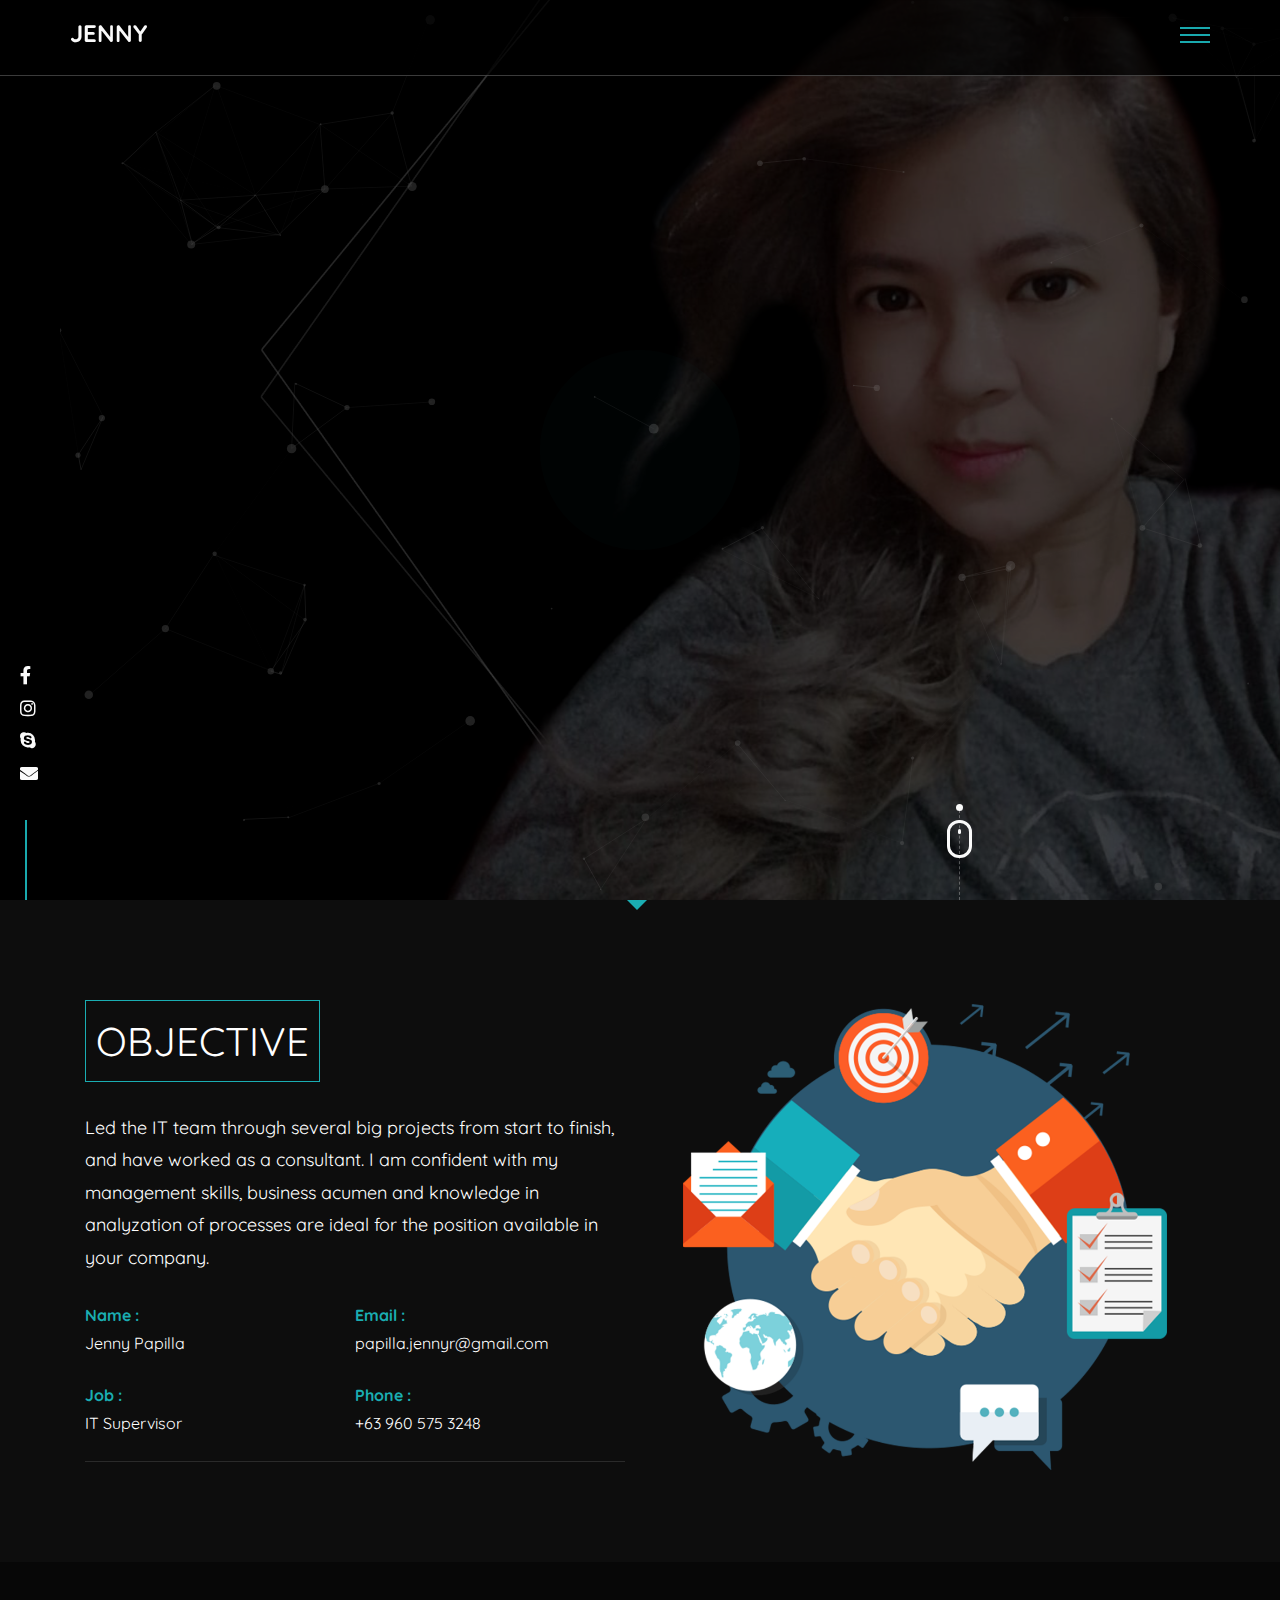
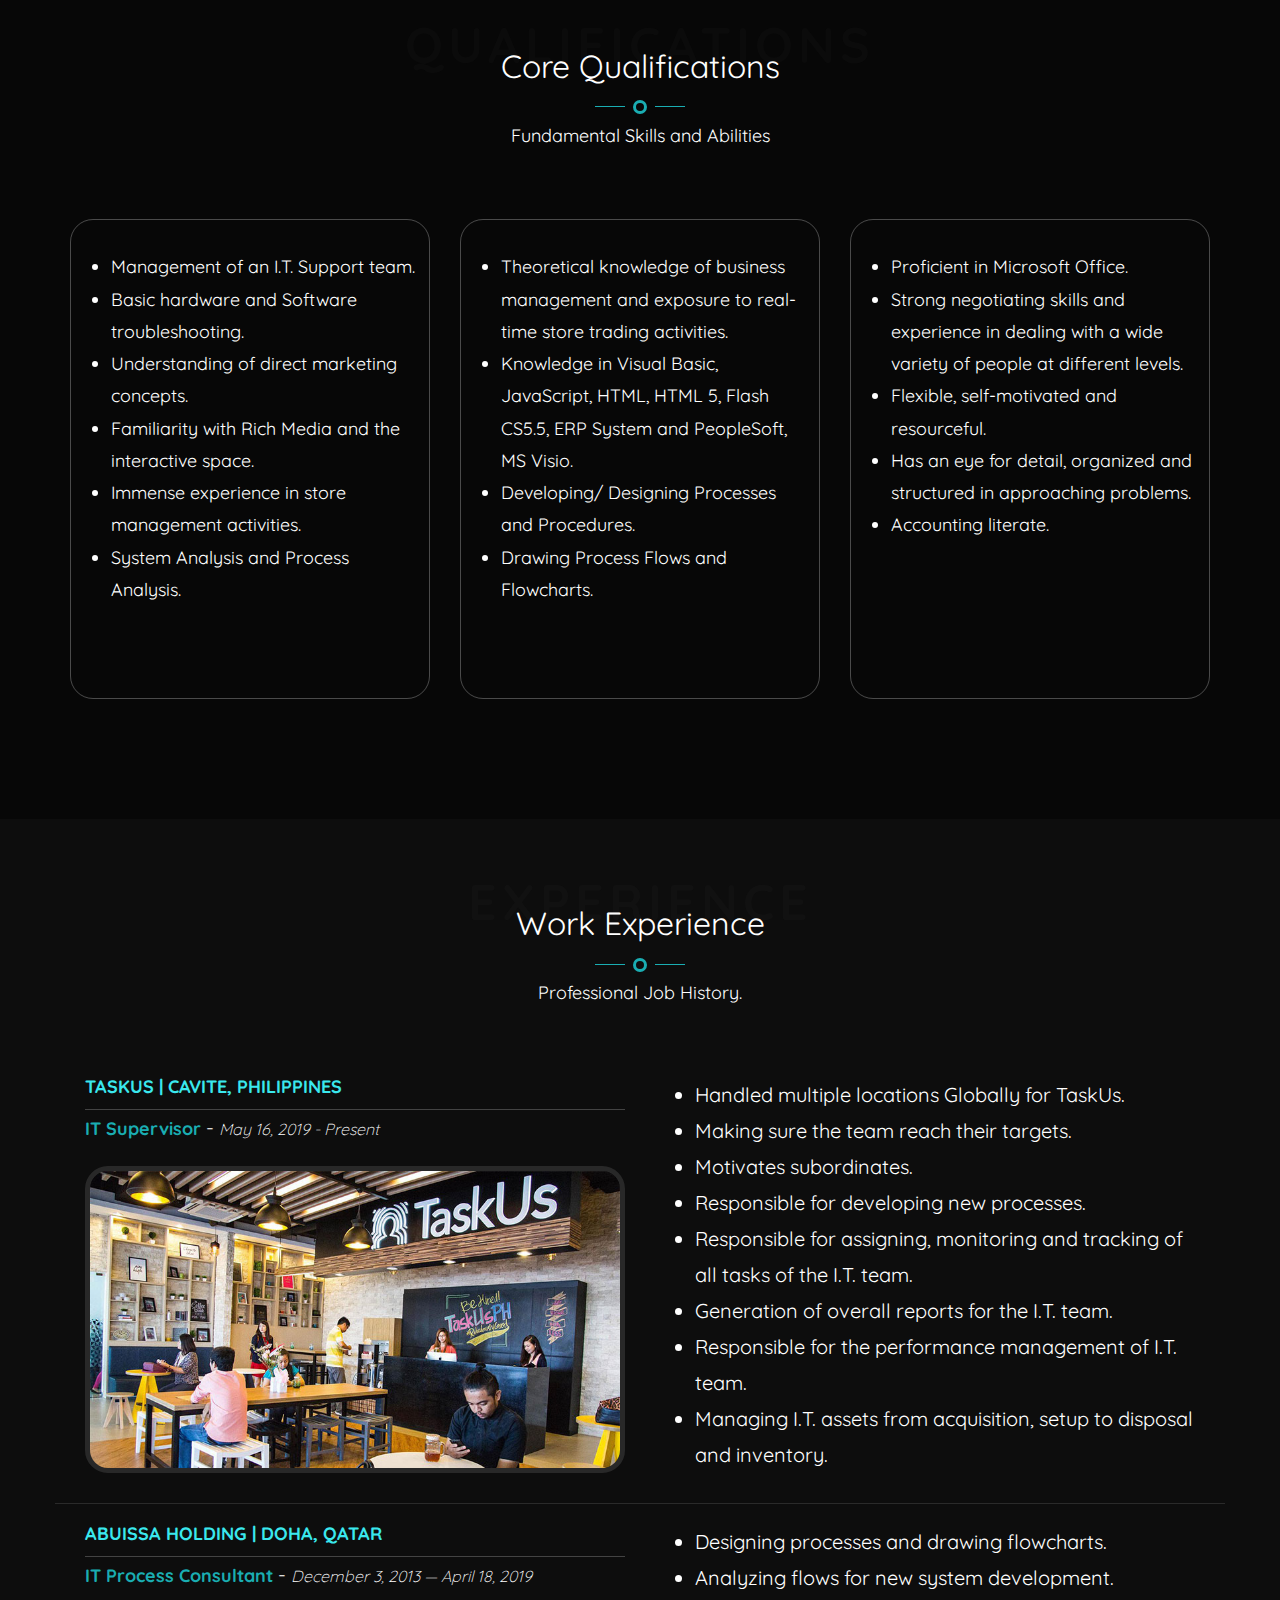
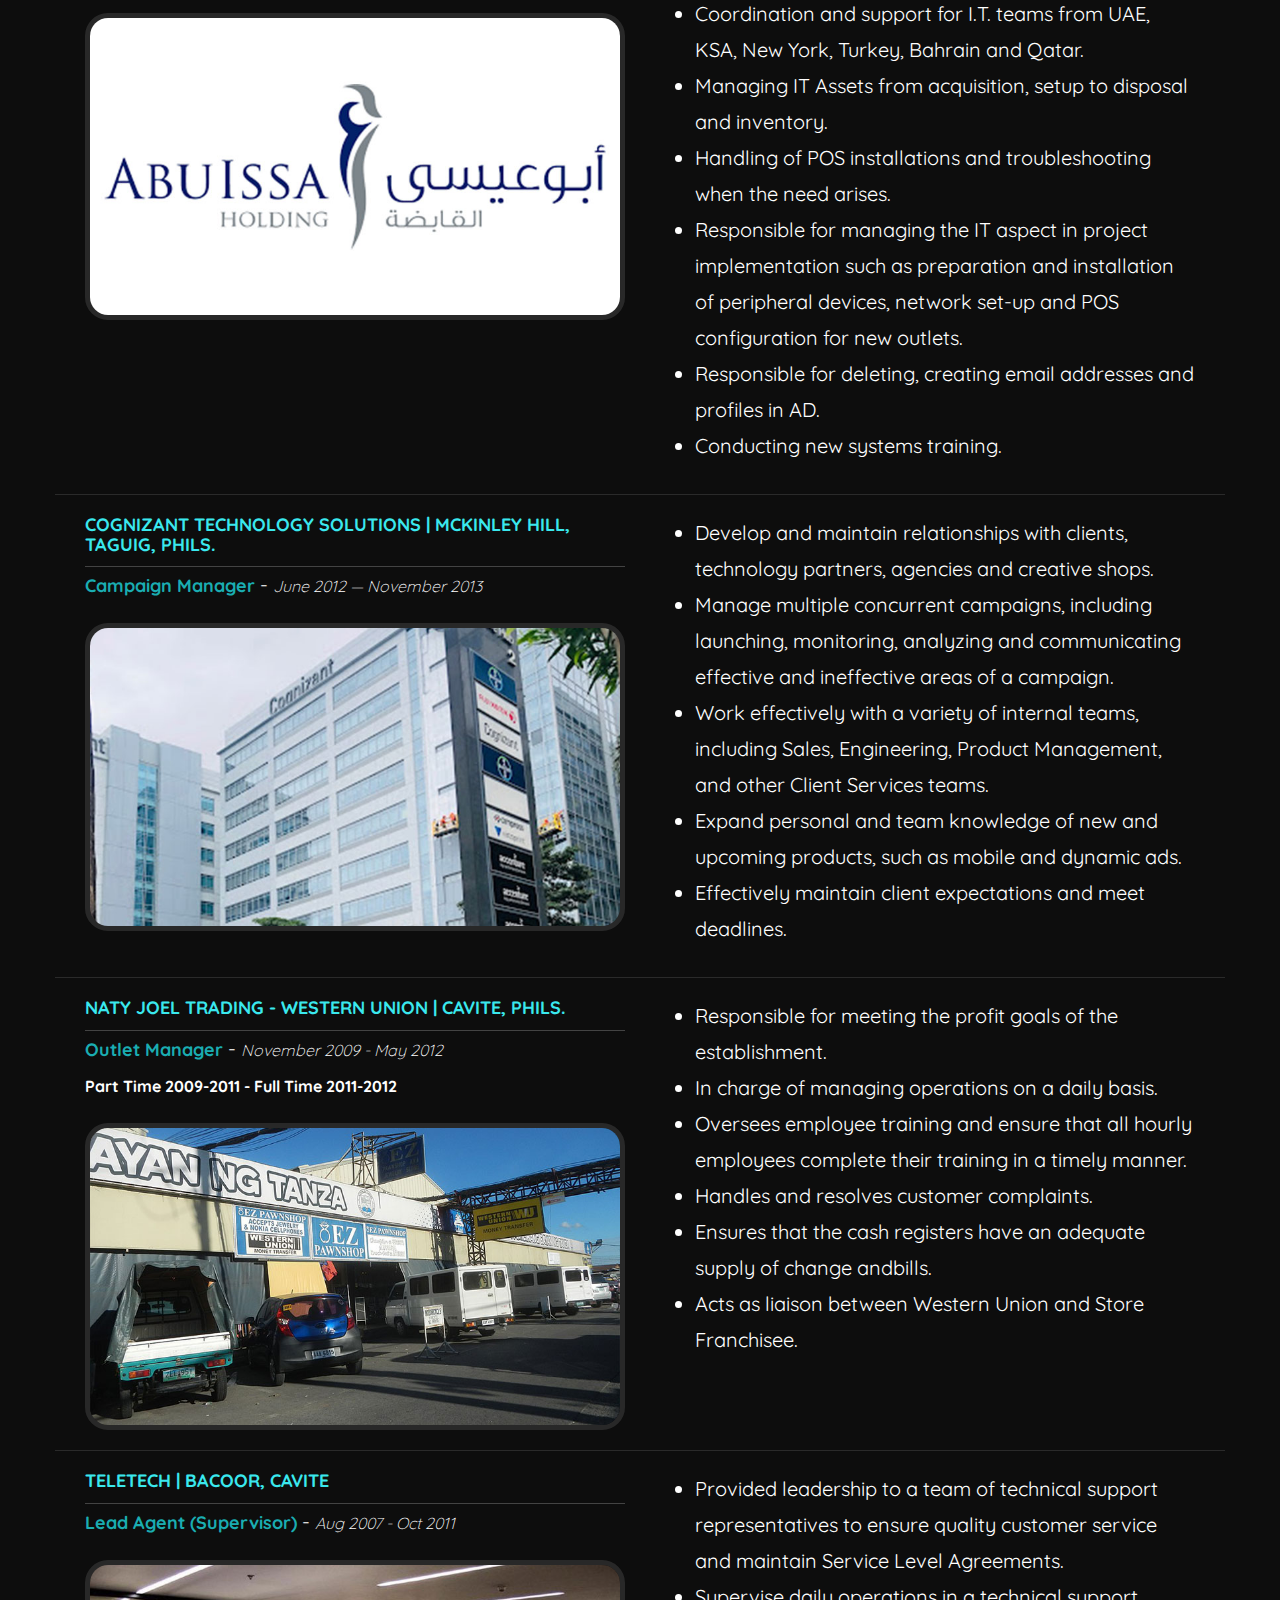
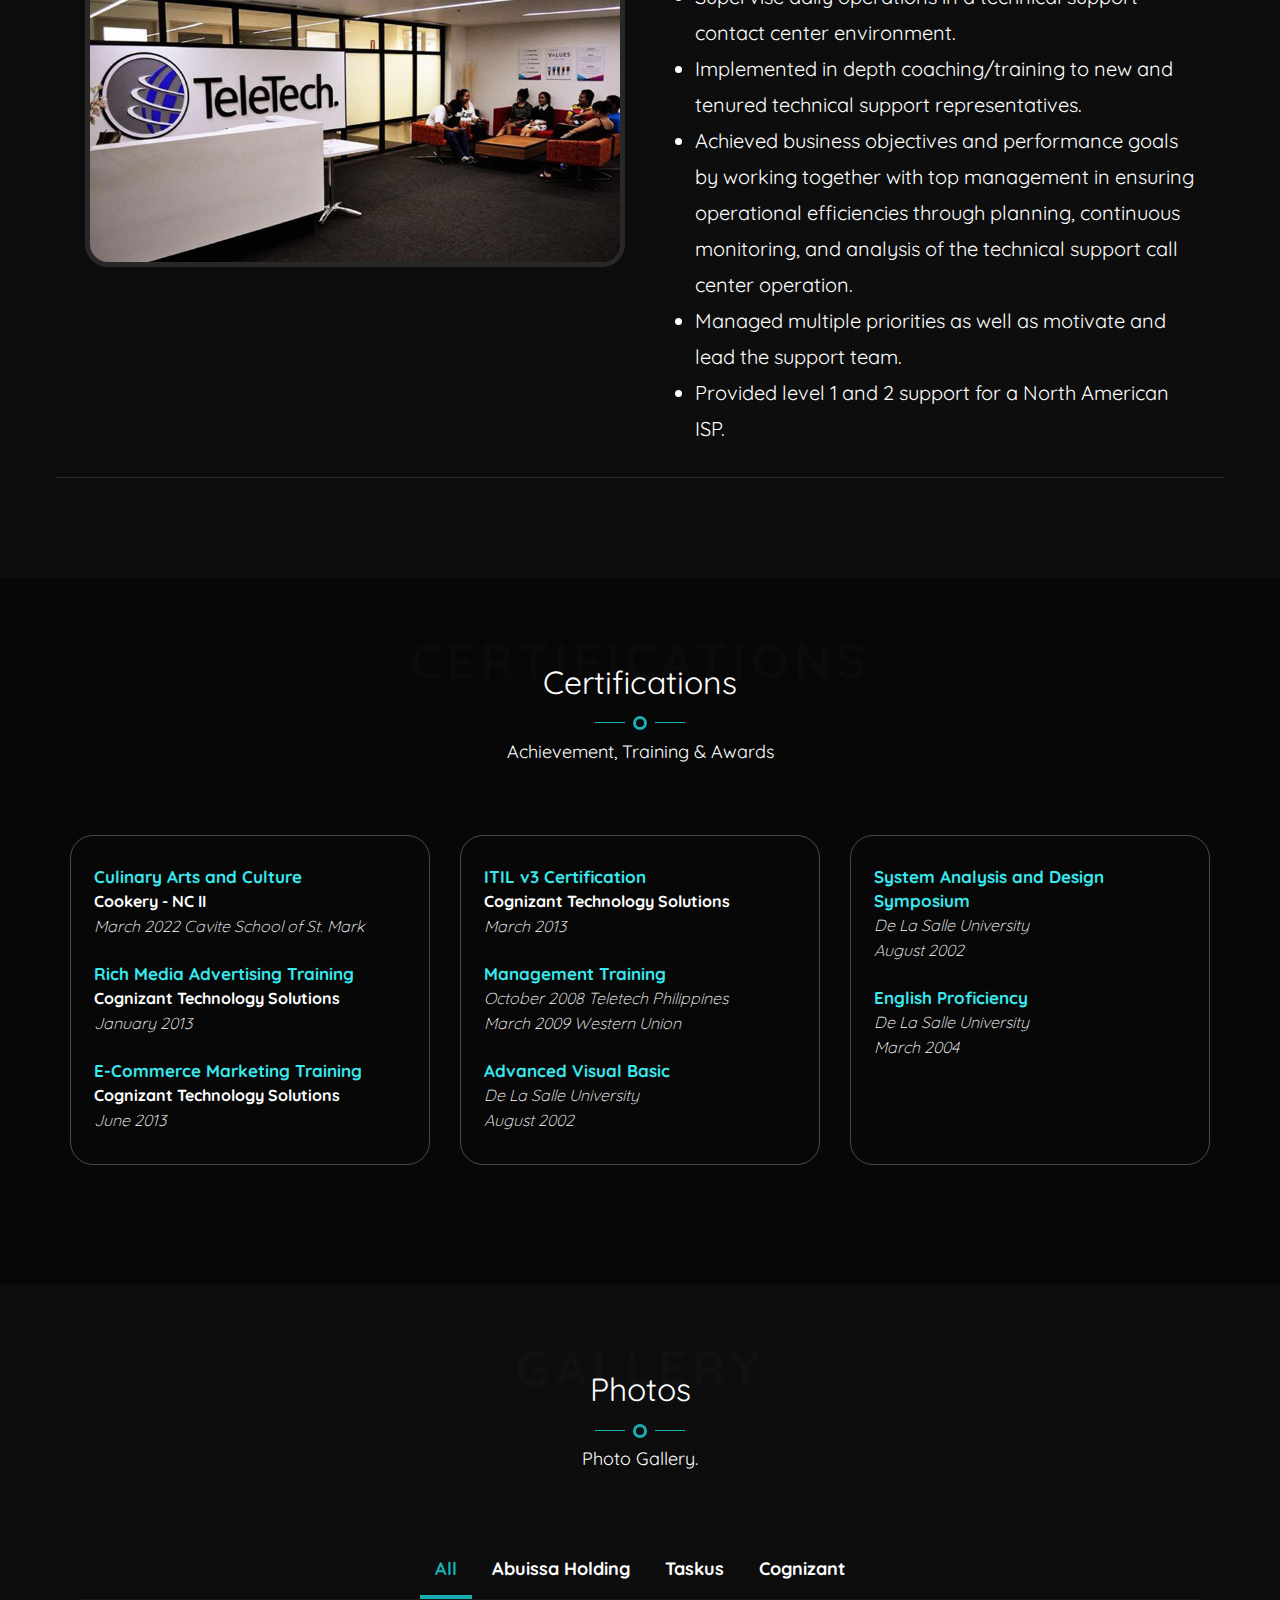
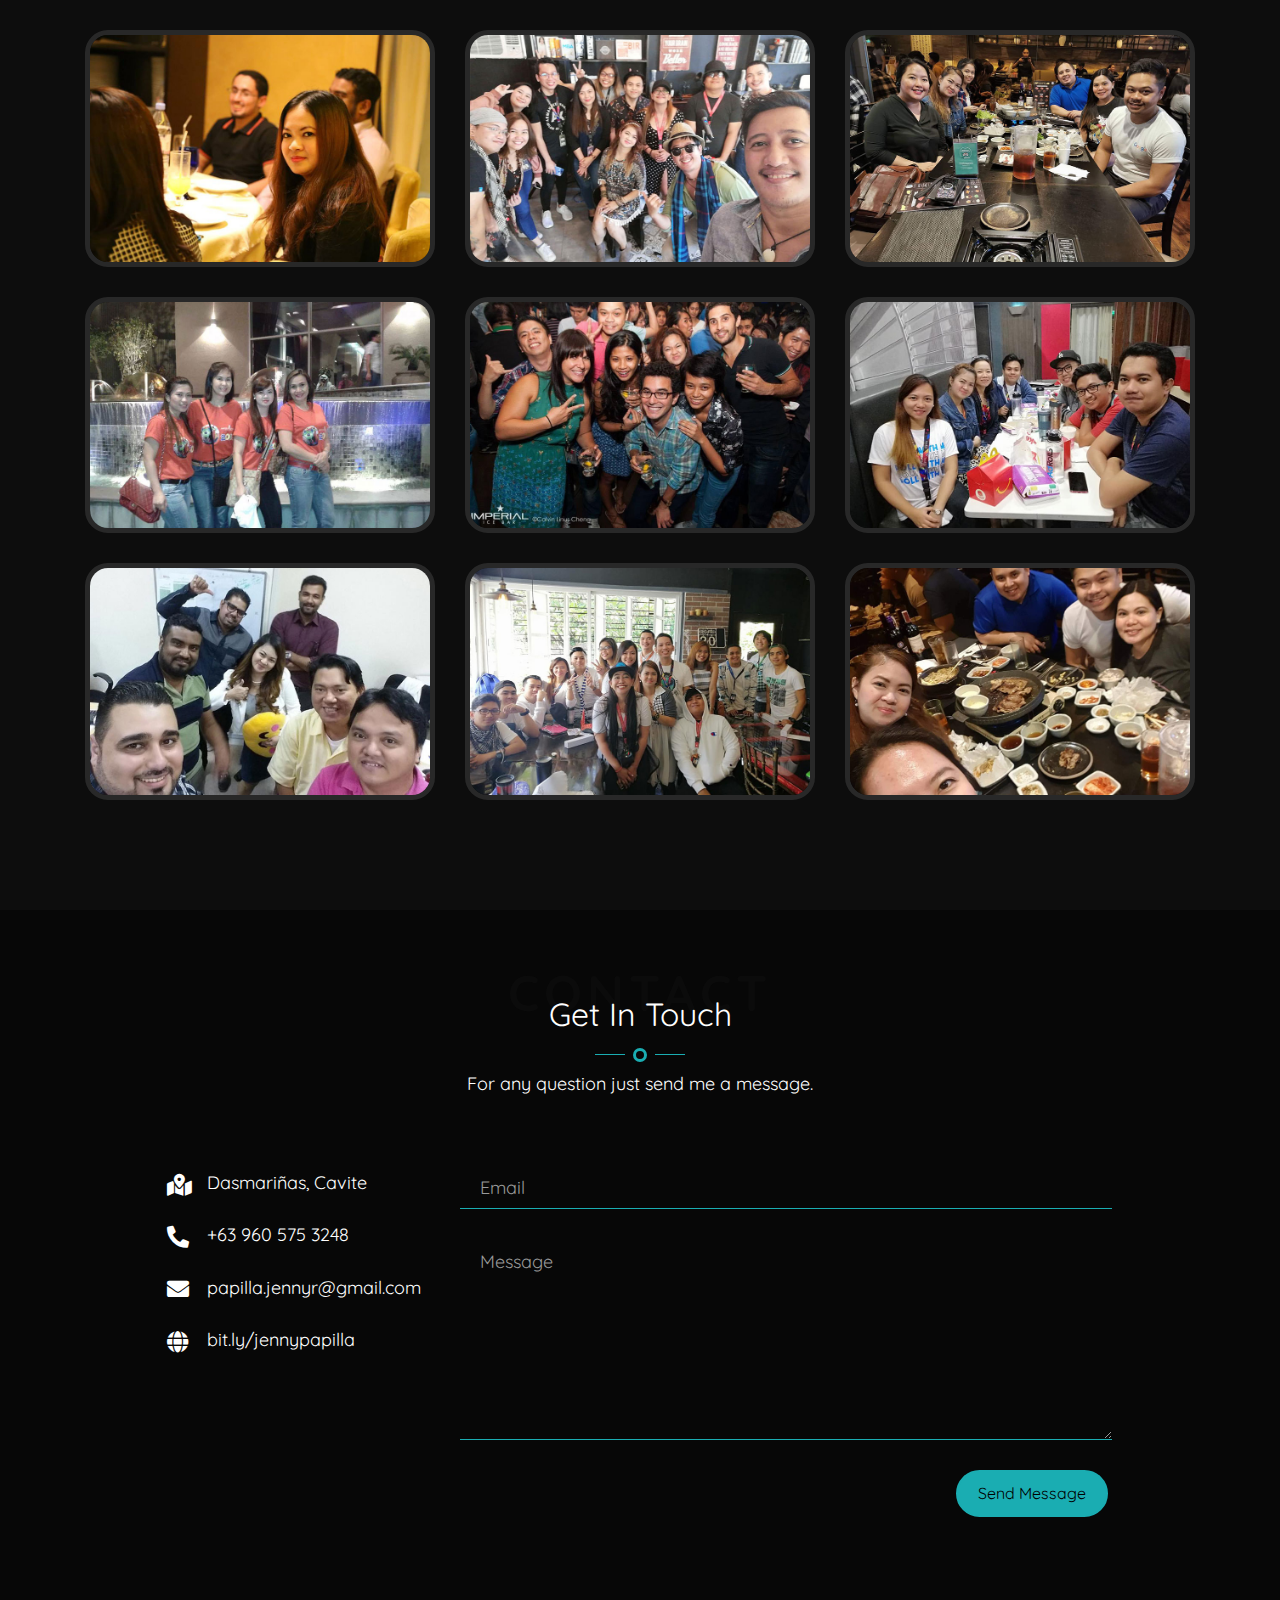
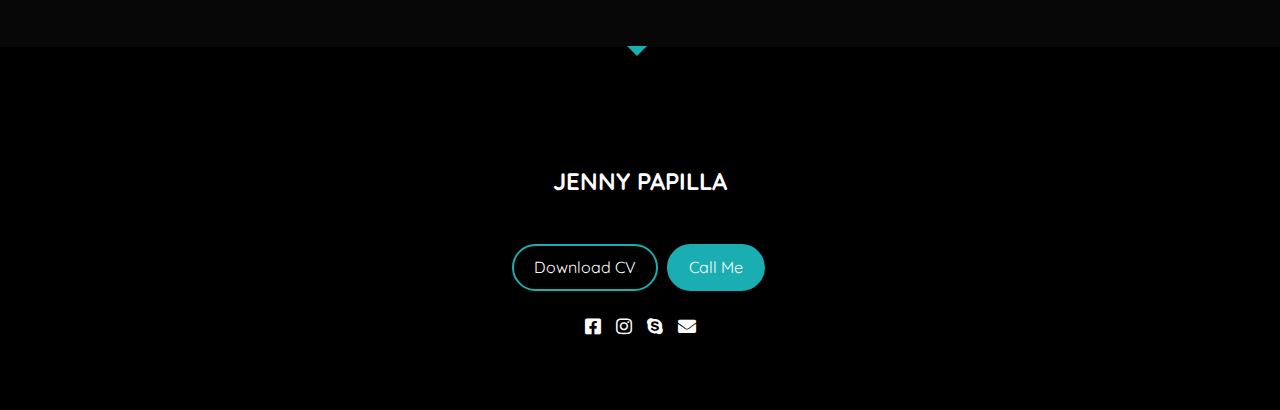
==== index.html @ 2ec444ab "Update index.html" ====
<!DOCTYPE HTML>
<html lang="en">
<head>
      <meta charset="utf-8">
      <meta http-equiv="X-UA-Compatible" content="IE=edge">
      <meta name="viewport" content="width=device-width, initial-scale=1">
      <meta name="description" content="Hi! I'm Jenny Papilla I am a IT Supervisor and have worked as a consultant. I am confident with my management skills, business acumen and knowledge in analyzation of processes are ideal for the position available in your company." />
      <meta name="keywords" content="Jenny Papilla, Porfolio, It Management, Supervisor" />
      <meta name="author" content="Jenny Papilla" />
      <meta property="og:title" content="Jenny Papilla - I am an IT Supervisor">
      <meta property="og:url" content="https://github.com/jennypapilla/portfolio">
      <meta property="og:description" content="Hi! I'm Jenny Papilla I am a IT Supervisor and have worked as a consultant. I am confident with my management skills, business acumen and knowledge in analyzation of processes are ideal for the position available in your company.">
      <meta property="og:image" content="https://jennypapilla.github.io/portfolio/images/slide_1.jpg">
      <meta name="viewport" content="width=device-width, user-scalable=no">
      <link rel="shortcut icon" href="images/favicon.png">
      <title>Jenny Papilla</title>
      <link rel="stylesheet" href="css/bootstrap.css">
      <link rel="stylesheet" href="css/animate.css">
      <link rel="stylesheet" href="css/all.min.css">
      <link rel="stylesheet" href="css/flexslider.css">
      <link rel="stylesheet" href="css/style.css">
      <link rel="stylesheet" href="css/toast.css">
      <script src="js/toast.js"></script>
   </head>
   <body>

      <div id="preloader">
         <div class="pre-container">
            <div class="spinner">
               <div class="double-bounce1"></div>
               <div class="double-bounce2"></div>
            </div>
         </div>
      </div>
      
      <nav id="main-nav">
         <a href="#" class="js-nav-toggle nav-toggle active"><i></i></a>
         <div class="js-fullheight table">
            <div class="table-cell js-fullheight">
               <ul>
                  <li><a href="index.html">Home</a></li>
                  <li><a href="objective.html">Objective</a></li>
                  <li><a href="qualification.html">Qualification</a></li>
                  <li><a href="experience.html">Experience</a></li>
                  <li><a href="certification.html">Certification</a></li>
                  <li><a href="gallery.html">Gallery</a></li>
                  <li><a href="contact.html">Contact</a></li>
               </ul>

               <p class="social-icon">
                  <a href="https://www.facebook.com/lizzymaguire123" target="_blank"><i class="fab fa-facebook-square"></i></a>
                  <a href="https://www.instagram.com/jenipepot"><i class="fab fa-instagram"></i></a>
                  <a href="skype:jenel.alexa@gmail.com?chat"><i class="fab fa-skype"></i></a>
                  <a href="mailto:papilla.jennyr@gmail.com"><i class="fa-envelope fas"></i></a>
               </p>
            </div>
         </div>
      </nav>

      <div class="scroll-icon">
         <a href="#info" class="smoothscroll">
            <div class="mouse"></div>
         </a>
         <div class="end-top"></div>
      </div>
      <div id="page">

         <header class="header">
            <div class="container">
               <div class="navbar-brand">
                  <div class="row">
                     <div class="col-xs-6">
                        <h1 class="text-left"><a class="logo" href="index.html">Jenny</a></h1>
                     </div>
                  </div>
                  <a href="#" class="js-nav-toggle nav-toggle"><i></i></a>
               </div>
            </div>
         </header>
		 
         <section id="banner" class="js-fullheight">
            <div id="particles-js"></div>
            <div class="flexslider js-fullheight">
               <ul class="list-unstyled ml-5 mt-3 position-relative social-links">
                  <li class="mb-3"><a href="https://www.facebook.com/lizzymaguire123" target="_blank"><i class="fab fa-facebook-f"></i></a></li>
                  <li class="mb-3"><a href="https://www.instagram.com/jenipepot""><i class="fab fa-instagram"></i></a></li>
                  <li class="mb-3"><a href="skype:jenel.alexa@gmail.com?chat"><i class="fab fa-skype"></i></a></li>
                  <li class="mb-3"><a href="mailto:papilla.jennyr@gmail.com"><i class="fa-envelope fas"></i></a></li>
               </ul>

               <ul class="slides">
                  <li style="background-image: url(images/slide_1.jpg);">
                     <div class="overlay-gradient"></div>
                     <div class="container">
                        <div class="col-md-8 js-fullheight slider-text">
                           <div class="slider-text-inner">
                              <div class="desc slider-mar-top">
                                 <h2>I'm Jenny Papilla!</h2>
                                 <h3>I am an <span>IT</span>
                                    <span id="typed-slide-1"></span>
                                    <span id="typed-strings-slide-1">
                                    <span>Supervisor</span>
                                    <span>Specialist</span>
                                    </span>
                                 </h3>
								<p class="education">De La Salle University - Dasmariñas, Cavite 2004<br>
								   Bachelor of Science in Computer Science</p>
                              </div>
                           </div>
                        </div>
                     </div>
                  </li>

               </ul>
            </div>
         </section>

         <section id="about" class="pb-80">
            <div class="container">
               <div class="row">
             
                  <div class="col-md-12">
                     <div class="post-entry">

                        <div class="col-md-6">
                            <div class="header-page-about">
                              <h2 class="intro-heading">OBJECTIVE</h2>
                           </div>
                            <p>Led the IT team through several big projects from start to finish, and have worked as a consultant. I am confident with my management skills, business acumen and knowledge in analyzation of processes are ideal for the position available in your company.</p>
                           <div class="col-md-6 col-sm-4 no-padding">
                              <ul>
                                 <li><span>Name : </span> Jenny Papilla</li>
                                 <li><span>Job : </span> IT Supervisor</li>
                              </ul>
                           </div>
                           <div class="col-md-6 col-sm-4 no-padding">
                              <ul>
                                 <li><span>Email : </span> <a href="#">papilla.jennyr@gmail.com</a></li>
                                 <li><span>Phone : </span> <a href="#"> +63 960 575 3248</a></li>
                              </ul>
                           </div>
                           <hr>

                        </div>

                        <div class="col-md-6">
                           <div class="post-image" style="background-image: url(images/objective.png);"></div>

                        </div>
                     </div>
                  </div>
                  
               </div>
            </div>
         </section>

         <section id="qualification" class="bg-dark">
            <div class="container">
               <div class="row">
                  <div class="col-md-8 col-md-offset-2 text-center heading">
                     <div class="header-page">
                        <h2>Core Qualifications</h2>
                        <span></span>
                     </div>
					 <span class="heading-meta-sub">Qualifications</span>
                     <p>Fundamental Skills and Abilities</p>
                  </div>
               </div>
               <div class="row">
                  <div class="col-md-4">
                     <div class="core">
                        <div class="text">
                           <ul>
						   <li>Management of an I.T. Support team.</li>
						   <li>Basic hardware and Software troubleshooting.</li>
						   <li>Understanding of direct marketing concepts.</li>
						   <li>Familiarity with Rich Media and the interactive space.</li>
						   <li>Immense experience in store management activities.</li>
						   <li>System Analysis and Process Analysis.</li>
						   </ul>
                        </div>
                     </div>
                  </div>
                  <div class="col-md-4">
                     <div class="core">
                        <div class="text">
                           <ul>
						   <li>Theoretical knowledge of business management and exposure to real-time store trading activities.</li>
						   <li>Knowledge in Visual Basic, JavaScript, HTML, HTML 5, Flash CS5.5, ERP System and PeopleSoft, MS Visio.</li>
						   <li>Developing/ Designing Processes and Procedures.</li>
						   <li>Drawing Process Flows and Flowcharts.</li>
						   </ul>
                        </div>
                     </div>
                  </div>
                   <div class="col-md-4">
                     <div class="core">
                        <div class="text">
                           <ul>
						   <li>Proficient in Microsoft Office.</li>
						   <li>Strong negotiating skills and experience in dealing with a wide variety of people at different levels.</li>
						   <li>Flexible, self-motivated and resourceful.</li>
						   <li>Has an eye for detail, organized and structured in approaching problems.</li>
						   <li>Accounting literate.</li>
						   </ul>
                        </div>
                     </div>
                  </div>
               </div>
            </div>
         </section>

         <section id="resume" class="bg-light bg-dots">
            <div class="container">
               <div class="row">
                  <div class="col-md-8 col-md-offset-2 text-center heading">
                     <div class="header-page">
                        <h2>Work Experience</h2>
                        <span></span>
                     </div>
                     <span class="heading-meta-sub">EXPERIENCE</span>
                     <p>Professional Job History.</p>
                  </div>
               </div>
               <div class="row">
                  <div class="col-md-12">
                     <div class="col-md-6">
                        <div class="item mb-20">
                           <h4>TASKUS | CAVITE, PHILIPPINES</h4>
                           <span class="meta">IT Supervisor</span> - <span class="year">May 16, 2019 - Present</span>
                        </div>
                       <div class="item mb-20">
						<img class="img-fluid" src="images/tuskus.jpg" alt="">
                        </div>
                     </div>
                     <div class="col-md-6">
                        <div class="item mb-20">
                           <ul>
						   <li>Handled multiple locations Globally for TaskUs.</li>
						   <li>Making sure the team reach their targets.</li>
						   <li>Motivates subordinates.</li>
						   <li>Responsible for developing new processes.</li>
						   <li>Responsible for assigning, monitoring and tracking of all tasks of the I.T. team.</li>
						   <li>Generation of overall reports for the I.T. team.</li>
						   <li>Responsible for the performance management of I.T. team.</li>
						   <li>Managing I.T. assets from acquisition, setup to disposal and inventory.</li>
						   </ul>
						</div>
                     </div>
                  </div><hr>
				  
                  <div class="col-md-12">
                     <div class="col-md-6">
                        <div class="item mb-20">
                           <h4>ABUISSA HOLDING | DOHA, QATAR</h4>
                           <span class="meta">IT Process Consultant</span> - <span class="year">December 3, 2013 — April 18, 2019</span>
                        </div>
                       <div class="item mb-20">
						<img class="img-fluid" src="images/abuissa.jpg" alt="">
                        </div>
                     </div>
                     <div class="col-md-6">
                        <div class="item mb-20">
                           <ul>
						   <li>Designing processes and drawing flowcharts.</li>
						   <li>Analyzing flows for new system development.</li>
						   <li>Coordination and support for I.T. teams from UAE, KSA, New York, Turkey, Bahrain and Qatar.</li>
						   <li>Managing IT Assets from acquisition, setup to disposal and inventory.</li>
						   <li>Handling of POS installations and troubleshooting when the need arises.</li>
						   <li>Responsible for managing the IT aspect in project implementation such as preparation and installation of peripheral devices, network set-up and POS configuration for new outlets.</li>
						   <li>Responsible for deleting, creating email addresses and profiles in AD.</li>
						   <li>Conducting new systems training.</li>
						   </ul>
						</div>
                     </div>
                  </div><hr>
				  
                  <div class="col-md-12">
                     <div class="col-md-6">
                        <div class="item mb-20">
                           <h4>COGNIZANT TECHNOLOGY SOLUTIONS | MCKINLEY HILL, TAGUIG, PHILS.</h4>
                           <span class="meta">Campaign Manager</span> - <span class="year">June 2012 — November 2013</span>
                        </div>
                       <div class="item mb-20">
						<img class="img-fluid" src="images/cognizant.jpg" alt="">
                        </div>
                     </div>
                     <div class="col-md-6">
                        <div class="item mb-20">
                           <ul>
						   <li>Develop and maintain relationships with clients, technology partners, agencies and creative shops.</li>
						   <li>Manage multiple concurrent campaigns, including launching, monitoring, analyzing and communicating effective and ineffective areas of a campaign.</li>
						   <li>Work effectively with a variety of internal teams, including Sales, Engineering, Product Management, and other Client Services teams.</li>
						   <li>Expand personal and team knowledge of new and upcoming products, such as mobile and dynamic ads.</li>
						   <li>Effectively maintain client expectations and meet deadlines.</li>
						   </ul>
						</div>
                     </div>
                  </div><hr>
				  
                  <div class="col-md-12">
                     <div class="col-md-6">
                        <div class="item mb-20">
                           <h4>NATY JOEL TRADING - WESTERN UNION | CAVITE, PHILS.</h4>
                           <span class="meta">Outlet Manager</span> - <span class="year">November 2009 - May 2012</span><br>
						   <span>Part Time 2009-2011 - Full Time 2011-2012</span>
                        </div>
                       <div class="item mb-20">
						<img class="img-fluid" src="images/westernunion.jpg" alt="">
                        </div>
                     </div>
                     <div class="col-md-6">
                        <div class="item mb-20">
                           <ul>
						   <li>Responsible for meeting the profit goals of the establishment.</li>
						   <li>In charge of managing operations on a daily basis.</li>
						   <li>Oversees employee training and ensure that all hourly employees complete their training in a timely manner.</li>
						   <li>Handles and resolves customer complaints.</li>
						   <li>Ensures that the cash registers have an adequate supply of change andbills.</li>
						   <li>Acts as liaison between Western Union and Store Franchisee.</li>
						   </ul>
						</div>
                     </div>
                  </div><hr>
				  
                  <div class="col-md-12">
                     <div class="col-md-6">
                        <div class="item mb-20">
                           <h4>TELETECH | BACOOR, CAVITE</h4>
                           <span class="meta">Lead Agent (Supervisor)</span> - <span class="year">Aug 2007 - Oct 2011</span><br>
                        </div>
                       <div class="item mb-20">
						<img class="img-fluid" src="images/teletech.jpg" alt="">
                        </div>
                     </div>
                     <div class="col-md-6">
                        <div class="item mb-20">
                           <ul>
						   <li>Provided leadership to a team of technical support representatives to ensure quality customer service and maintain Service Level Agreements.</li>
						   <li>Supervise daily operations in a technical support contact center environment.</li>
						   <li>Implemented in depth coaching/training to new and tenured technical support representatives.</li>
						   <li>Achieved business objectives and performance goals by working together with top management in ensuring operational efficiencies through planning, continuous monitoring, and analysis of the technical support call center operation.</li>
						   <li>Managed multiple priorities as well as motivate and lead the support team.</li>
						   <li>Provided level 1 and 2 support for a North American ISP.</li>
						   </ul>
						</div>
                     </div>
                  </div><hr>
               </div>
            </div>
         </section>

         <section id="certification" class="bg-dark pt-80 pb-80">
            <div class="container">
               <div class="row">
                  <div class="col-md-8 col-md-offset-2 text-center heading">
                     <div class="header-page">
                        <h2>Certifications</h2>
                        <span></span>
                     </div>
					 <span class="heading-meta-sub">Certifications</span>
                     <p>Achievement, Training & Awards</p>
                  </div>
               </div>
               <div class="row">
                  <div class="col-md-4">
                     <div class="core">
                        <div class="text">
                           <span class="header">Culinary Arts and Culture</span><br>
							<span class="meta">Cookery - NC II</span><br>
							<span class="year">March 2022 Cavite School of St. Mark</span>
                        </div>
                        <div class="text">
                           <span class="header">Rich Media Advertising Training</span><br>
							<span class="meta">Cognizant Technology Solutions</span><br>
							<span class="year">January 2013</span>
                        </div>
                        <div class="text">
                           <span class="header">E-Commerce Marketing Training</span><br>
							<span class="meta">Cognizant Technology Solutions</span><br>
							<span class="year">June 2013</span>
                        </div>						
                     </div>				 
                  </div>
                  <div class="col-md-4">
                     <div class="core">
                        <div class="text">
                           <span class="header">ITIL v3 Certification</span><br>
							<span class="meta">Cognizant Technology Solutions</span><br>
							<span class="year">March 2013</span>
                        </div>
                        <div class="text">
                           <span class="header">Management Training</span><br>
							<span class="year">October 2008 Teletech Philippines</span><br>
							<span class="year">March 2009 Western Union</span>
                        </div>	
                        <div class="text">
                           <span class="header">Advanced Visual Basic</span><br>
							<span class="year">De La Salle University</span><br>
							<span class="year">August 2002</span>
                        </div>							
                     </div>
                  </div>
                   <div class="col-md-4">
                     <div class="core">
                        <div class="text">
                           <span class="header">System Analysis and Design Symposium</span><br>
							<span class="year">De La Salle University</span><br>
							<span class="year">August 2002</span>
                        </div>	
                        <div class="text">
                           <span class="header">English Proficiency</span><br>
							<span class="year">De La Salle University</span><br>
							<span class="year">March 2004</span>
                        </div>							
                     </div>
                  </div>
               </div>
            </div>
         </section>
		 
         <section id="work" class="bg-light">
            <div class="container">
               <div class="row">
                  <div class="col-md-8 col-md-offset-2 text-center heading">
                     <div class="header-page">
                        <h2>Photos</h2>
                        <span></span>
                     </div>
                     <span class="heading-meta-sub">GALLERY</span>
                     <p>Photo Gallery.</p>
                  </div>
               </div>
               <div class="row">
                  <div class="col-lg-12 px-25 text-center">
                     <ul class="work-filter">
                        <li class="filter active" data-filter="*">All</li>
                        <li class="filter" data-filter=".abuissa">Abuissa Holding</li>
                        <li class="filter" data-filter=".taskus">Taskus</li>
                        <li class="filter" data-filter=".cognizant">Cognizant</li>
                     </ul>
                  </div>
                  <div class="col-lg-12">
                     <div class="work-gallery"> 
                        <div class="col-lg-4 col-md-6 col-sm-12 all abuissa">
                           <div class="work">
                              <img class="img-fluid" src="images/gallery/doha3.jpg" alt="">
                              <div class="desc">
                                 <div class="con">
                                    <h3><a href="images/gallery/doha3.jpg" target="_blank">Abuissa Holding</a></h3>
                                    <span>Doha, Qatar</span>
                                 </div>
                              </div>
                           </div>
                        </div> 
                        <div class="col-lg-4 col-md-6 col-sm-12 all taskus">
                           <div class="work">
                              <img class="img-fluid" src="images/gallery/taskus1.jpg" alt="">
                              <div class="desc">
                                 <div class="con">
                                    <h3><a href="images/gallery/taskus1.jpg" target="_blank">Taskus</a></h3>
                                    <span>Imus, Cavite</span>
                                 </div>
                              </div>
                           </div>
                        </div>
                        <div class="col-lg-4 col-md-6 col-sm-12 all cognizant">
                           <div class="work">
                              <img class="img-fluid" src="images/gallery/cognizant3.jpg" alt="">
                              <div class="desc">
                                 <div class="con">
                                    <h3><a href="images/gallery/cognizant3.jpg" target="_blank">Cognizant</a></h3>
                                    <span>Taguig</span>
                                 </div>
                              </div>
                           </div>
                        </div> 
                        <div class="col-lg-4 col-md-6 col-sm-12 all abuissa">
                           <div class="work">
                              <img class="img-fluid" src="images/gallery/doha2.jpg" alt="">
                              <div class="desc">
                                 <div class="con">
                                    <h3><a href="images/gallery/doha2.jpg" target="_blank">Abuissa Holding</a></h3>
                                    <span>Doha, Qatar</span>
                                 </div>
                              </div>
                           </div>
                        </div> 
                        <div class="col-lg-4 col-md-6 col-sm-12 cognizant">
                           <div class="work">
                              <img class="img-fluid" src="images/gallery/cognizant1.jpg" alt="">
                              <div class="desc">
                                 <div class="con">
                                    <h3><a href="images/gallery/cognizant1.jpg" target="_blank">Cognizant</a></h3>
                                    <span>Taguig</span>
                                 </div>
                              </div>
                           </div>
                        </div>
                        <div class="col-lg-4 col-md-6 col-sm-12 all taskus">
                           <div class="work">
                              <img class="img-fluid" src="images/gallery/taskus3.jpg" alt="">
                              <div class="desc">
                                 <div class="con">
                                    <h3><a href="images/gallery/taskus3.jpg" target="_blank">Taskus</a></h3>
                                    <span>Imus, Cavite</span>
                                 </div>
                              </div>
                           </div>
                        </div>
                        <div class="col-lg-4 col-md-6 col-sm-12 all abuissa">
                           <div class="work">
                              <img class="img-fluid" src="images/gallery/doha1.jpg" alt="">
                              <div class="desc">
                                 <div class="con">
                                    <h3><a href="images/gallery/doha1.jpg" target="_blank">Abuissa Holding</a></h3>
                                    <span>Doha, Qatar</span>
                                 </div>
                              </div>
                           </div>
                        </div> 
                        <div class="col-lg-4 col-md-6 col-sm-12 all taskus">
                           <div class="work">
                              <img class="img-fluid" src="images/gallery/taskus2.jpg" alt="">
                              <div class="desc">
                                 <div class="con">
                                    <h3><a href="images/gallery/taskus2.jpg" target="_blank">Taskus</a></h3>
                                    <span>Imus, Cavite</span>
                                 </div>
                              </div>
                           </div>
                        </div>
                        <div class="col-lg-4 col-md-6 col-sm-12 all cognizant">
                           <div class="work">
                              <img class="img-fluid" src="images/gallery/cognizant2.jpg" alt="">
                              <div class="desc">
                                 <div class="con">
                                    <h3><a href="images/gallery/cognizant2.jpg" target="_blank">Cognizant</a></h3>
                                    <span>Taguig</span>
                                 </div>
                              </div>
                           </div>
                        </div> 
                     </div>
                  </div>
               </div>
            </div>
         </section>

         <section id="contact" class="bg-dark">
            <div class="container">
               <div class="row">
                  <div class="col-md-8 col-md-offset-2 text-center heading">
                     <div class="header-page">
                        <h2>Get In Touch</h2>
                        <span></span>
                     </div>
                     <span class="heading-meta-sub">CONTACT</span>
                     <p>For any question just send me a message.</p>
                  </div>
               </div>
               <div class="row">
                  <div class="col-md-3 col-md-push-1">
                     <ul class="contact-info">
                        <li><i class="fas fa-map-marked-alt"></i>Dasmariñas, Cavite</li>
                        <li><i class="fas fa-phone-alt"></i>+63 960 575 3248</li>
                        <li><i class="fas fa-envelope"></i><a href="#">papilla.jennyr@gmail.com</a></li>
                        <li><i class="fas fa-globe"></i><a href="https://jennypapilla.github.io/portfolio">bit.ly/jennypapilla</a></li>
                     </ul>
                  </div>
                  <div class="col-md-7 col-md-push-1">
		  <form id="my-form" action="https://formspree.io/f/mnqrypba" method="post">
                     <div class="row">
                        <div class="col-md-12">
                           <div class="form-group">
                              <input type="email" name="email" class="form-control" placeholder="Email" required>
                           </div>
                        </div>
                        <div class="col-md-12">
                           <div class="form-group">
                              <textarea name="message" class="form-control" id="message" cols="30" rows="7" placeholder="Message" required></textarea>
                           </div>
                        </div>
                        <div class="col-md-12">
                           <div class="form-group text-right">
                              <input type="submit" value="Send Message" class="btn btn-primary">
                           </div>
                        </div>
                     </div>
					 </form>
                  </div>
               </div>
            </div>
         </section>

         <footer>
            <div id="footer">
               <div class="container">
                  <div class="row copy-right">
                     <div class="col-md-6 col-md-offset-3 text-center">
                        <h2><a class="footer-logo" href="index.html">Jenny Papilla</a></h2>

                           <div class="col-md-12 no-padding mt-20">
                              <a class="btn btn " href="files/my_cv.pdf">Download CV</a>
                              <a class="btn btn-primary" href="tel:+639605753248">Call Me</a> 
                           </div>
						   
                        <p class="social-icon">
                           <a href="https://www.facebook.com/lizzymaguire123" target="_blank"><i class="fab fa-facebook-square"></i></a>
                           <a href="https://www.instagram.com/jenipepot""><i class="fab fa-instagram"></i></a>
                           <a href="skype:jenel.alexa@gmail.com?chat"><i class="fab fa-skype"></i></a>
                           <a href="mailto:papilla.jennyr@gmail.com"><i class="fa-envelope fas"></i></a>
                        </p>
                     </div>
                  </div>
               </div>
            </div>
            <a id="back-to-top" href="#"><i class="fas fa-chevron-up"></i></a>
         </footer>
      </div>
      <script src="js/jquery.min.js"></script>
      <script src="js/jquery.easing.1.3.js"></script>
      <script src="js/bootstrap.min.js"></script>
      <script src="js/jquery.waypoints.min.js"></script>
      <script src="js/jquery.countTo.js"></script>
      <script src="js/jquery.flexslider-min.js"></script>
      <script src="js/isotope.pkgd.min.js"></script>
      <script src="js/imagesloaded.pkgd.min.js"></script>
      <script src="js/typed.min.js"></script>
      <script src="js/custom.js"></script>
      <script src="js/particle-animation.js"></script>
<script>
    var form = document.getElementById("my-form");
    async function handleSubmit(event) {
      $('#preloader').show();	
      event.preventDefault();
      var data = new FormData(event.target); 
      var status = document.getElementById("my-form-status");
      fetch(event.target.action, {
        method: form.method,
        body: data,
        headers: {
            'Accept': 'application/json'
        }
      }).then(response => {
        if (response.ok) {
	  mdtoast('Email sent!. I will contact you as soon as possible thanks.', { type: 'success' });	
	  $('#preloader').hide();	
          form.reset()
        } else {
          response.json().then(data => {
            if (Object.hasOwn(data, 'errors')) {
	      status.innerHTML = data["errors"].map(error => error["message"]).join(", ")
	      $('#preloader').hide();    
            } else {
	      mdtoast('Oops! There was a problem submitting your form!.', { type: 'error' });  
	      $('#preloader').hide();	    
            }
          })
        }
      }).catch(error => {
	      mdtoast('Oops! There was a problem submitting your form!.', { type: 'error' });  
	      $('#preloader').hide();
      });
    }
    form.addEventListener("submit", handleSubmit)
</script>
<script>
		particlesJS('particles-js', {
			"particles": {
				"number": {
					"value": 50,
					"density": {
						"enable": true,
						"value_area": 800
					}
				},
				"color": {
					"value": "#888"
				},
				"shape": {
					"type": "circle",
					"stroke": {
						"width": 0,
						"color": "#888"
					},
					"polygon": {
						"nb_sides": 5
					},
					"image": {
						"src": "img/github.svg",
						"width": 100,
						"height": 100
					}
				},
				"opacity": {
					"value": 0.5,
					"random": false,
					"anim": {
						"enable": false,
						"speed": 3,
						"opacity_min": 0.1,
						"sync": false
					}
				},
				"size": {
					"value": 5,
					"random": true,
					"anim": {
						"enable": false,
						"speed": 40,
						"size_min": 0.1,
						"sync": false
					}
				},
				"line_linked": {
					"enable": true,
					"distance": 150,
					"color": "#888",
					"opacity": 0.4,
					"width": 1
				},
				"move": {
					"enable": true,
					"speed": 6,
					"direction": "none",
					"random": false,
					"straight": false,
					"out_mode": "out",
					"attract": {
						"enable": false,
						"rotateX": 600,
						"rotateY": 1200
					}
				}
			},
			"interactivity": {
				"detect_on": "canvas",
				"events": {
					"onhover": {
						"enable": true,
						"mode": "repulse"
					},
					"onclick": {
						"enable": true,
						"mode": "push"
					},
					"resize": true
				},
				"modes": {
					"grab": {
						"distance": 400,
						"line_linked": {
							"opacity": 1
						}
					},
					"bubble": {
						"distance": 400,
						"size": 40,
						"duration": 2,
						"opacity": 8,
						"speed": 3
					},
					"repulse": {
						"distance": 200
					},
					"push": {
						"particles_nb": 4
					},
					"remove": {
						"particles_nb": 2
					}
				}
			},
			"retina_detect": true,
			"config_demo": {
				"hide_card": false,
				"background_color": "#b61924",
				"background_image": "",
				"background_position": "50% 50%",
				"background_repeat": "no-repeat",
				"background_size": "cover"
			}
		}
		);
	</script>
   </body>
</html>
---- css/style.css ----
@import url('https://fonts.googleapis.com/css?family=Quicksand:300,400,500,600,700&amp;display=swap');

html,
body {
  scroll-behavior: smooth;
}

body {
  font-family: "Quicksand", Arial, sans-serif;
  line-height: 1.8;
  font-size: 20px;
  background-color: #0d0d0d;
  font-weight: 400;
  overflow-x: hidden;
  color: #fff;
}

@media screen and (max-width: 992px) {
  body {
    font-size: 14px;
  }
}


body.menu-show {
  overflow: hidden;
  position: fixed;
  height: 100%;
  width: 100%;
}


/* ScrollBar */


/* width */
::-webkit-scrollbar {
  width: 5px;
}


/* Track */
::-webkit-scrollbar-track {
  border-radius: 20px;
}


/* Handle */
::-webkit-scrollbar-thumb {
  background: #1aadb2;
  border-radius: 10px;
}


/* Handle on hover */
::-webkit-scrollbar-thumb:hover {
  background: #1aadb2;
}

@media screen and (max-width: 992px) {
   ::-webkit-scrollbar {
    display: none;
  }
}


/* Typography */

a {
  color: #fff;
  -webkit-transition: 0.5s;
  -o-transition: 0.5s;
  transition: 0.5s;
}

a:hover {
  color: #1aadb2;
}

a:focus,
a:active {
  outline: none;
}

p,
span {
  margin-bottom: 1.5em;
  font-size: 18px;
  color: #fff;
  font-weight: 400;
}

span {
  font-weight: 700;
  font-size: 16px;
  color: #fff;
}

h1,
h2,
h3,
h4,
h5,
h6 {
  color: #fff;
  font-family: "Quicksand", Arial, sans-serif;
  font-weight: 400;
  margin: 0 0 30px 0;
}

::-webkit-selection {
  color: #fcfcfc;
  background: #b7c2c2;
}

::-moz-selection {
  color: #fcfcfc;
  background: #b7c2c2;
}

::selection {
  color: #fcfcfc;
  background: #b7c2c2;
}

hr {
  margin-top: 20px;
  margin-bottom: 20px;
  border: 0;
  border-top: 1px solid #eeeeee21;
  width: 100%;
}


/*======================
        3.HELPER
========================*/

#particles-js {
  height: 100vh;
  width: 100%;
  position: absolute;
  margin-left: 60px;
  opacity: 0.5;
  z-index: 2;
  top: 0;
}

#page {
  position: relative;
  -webkit-transition: all 0.8s cubic-bezier(0.175, 0.885, 0.32, 1.275);
  -moz-transition: all 0.8s cubic-bezier(0.175, 0.885, 0.32, 1.275);
  -ms-transition: all 0.8s cubic-bezier(0.175, 0.885, 0.32, 1.275);
  -o-transition: all 0.8s cubic-bezier(0.175, 0.885, 0.32, 1.275);
  transition: all 0.8s cubic-bezier(0.175, 0.885, 0.32, 1.275);
  background-color: #0d0d0d;
}


/* buttons */

.btn {
  display: inline-block;
  margin-bottom: 0;
  font-weight: normal;
  text-align: center;
  vertical-align: middle;
  touch-action: manipulation;
  cursor: pointer;
  background-image: none;
  border: 1px solid transparent;
  white-space: nowrap;
  padding: 10px 20px;
  font-size: 14px;
  line-height: 1.42857;
  border-radius: 50px;
  -webkit-user-select: none;
  -moz-user-select: none;
  -ms-user-select: none;
  user-select: none;
}

.btn {
  margin-right: 4px;
  margin-bottom: 20px;
  font-family: "Quicksand", Arial, sans-serif;
  font-size: 16px;
  font-weight: 400;
  color: #1aadb2;
  border: 2px solid #1aadb2;
  -webkit-transition: 0.5s;
  -o-transition: 0.5s;
  transition: 0.5s;
}

.btn:hover {
  margin-right: 4px;
  margin-bottom: 20px;
  font-family: "Quicksand", Arial, sans-serif;
  font-size: 16px;
  font-weight: 400;
  border: 2px solid #fff;
  -webkit-transition: 0.5s;
  -o-transition: 0.5s;
  transition: 0.5s;
}

.btn:hover,
.btn:active,
.btn:focus {
  box-shadow: none !important;
  outline: none !important;
  color: #fff !important;
}

.btn-primary {
  background: #1aadb2;
  color: #000;
  border: 2px solid #1aadb2;
}

.btn-primary:hover,
.btn-primary:focus,
.btn-primary:active {
  background: transparent;
  border-color: #fff !important;
}

.btn-primary.btn-outline {
  background: transparent;
  color: #1aadb2;
  border: 2px solid #1aadb2;
}

.btn-primary.btn-outline:hover,
.btn-primary.btn-outline:focus,
.btn-primary.btn-outline:active {
  background: #1aadb2;
  color: #fff !important;
}

/* Sections */

#featured,
#about,
#blog,
#contact,
#work,
#about-section,
#map-section,
#qualification,
#cerfication,
#resume,
#process {
  padding-bottom: 80px;
}

#blog,
#work,
#contact,
#qualification,
#cerfication,
#resume,
#process {
  padding-top: 80px;
}

.heading {
  margin-bottom: 2em;
}

.heading h2 {
  font-size: 32px;
  font-weight: 400;
  line-height: 1.5;
}

.bg-section {
  background: rgba(0, 0, 0, 0.05);
}

.intro-heading {
  font-size: 40px;
  font-weight: 400;
  line-height: 1.5;
  border: 1px solid #1aadb2;
  display: inline-block;
  padding: 10px;
}

@media screen and (max-width: 768px) {
  .intro-heading {
    font-size: 30px;
  }
}

#about .about-content {
  margin-bottom: 5em;
}

#blog .blog {
  margin-bottom: 60px;
}

/* social icons */

.social-icons {
  margin: 0;
  padding: 0;
}

.social-icons li {
  margin: 0;
  padding: 0;
  list-style: none;
  display: -moz-inline-stack;
  display: inline-block;
  zoom: 1;
  *display: inline;
}

.social-icons li a {
  display: -moz-inline-stack;
  display: inline-block;
  zoom: 1;
  *display: inline;
  color: #fff;
  padding-left: 10px;
  padding-right: 10px;
  text-decoration: none;
}

.social-icons li a i {
  font-size: 20px;
}

.social-icon a {
  padding: 0 5px;
}

.social-icon a i {
  color: #fff;
}

.social-icon a:hover,
.social-icon a:focus {
  text-decoration: none;
}

.social-icon a i:hover {
  color: #000;
}

.social-links {
  content: '';
  position: absolute;
  z-index: 5;
  display: block;
  margin-left: 20px;
  bottom: 100px;
  font-size: 18px;
}

.social-links:after {
  content: '';
  position: absolute;
  width: 2px;
  height: 80px;
  background: #1aadb2;
  z-index: 2;
  display: block;
  overflow: hidden;
  margin-top: 30px;
  margin-left: 5px;
}

.social-links li a {
  color: #fff!important;
}

.social-links li a:hover {
  color: #1aadb2!important;
}


/* background sections */

.bg-dark {
  background: #070707;
}

.bg-light {
  background-color: #0d0d0d;
}

.bg-dots {
  width: 100%;
  background-image: url(../images/tab-bg-elements.png);
  background-repeat: no-repeat;
  background-size: cover;
  background-position: center center;
}

.bg-dots-black {
  width: 100%;
  background-image: url(../images/bg-dots.svg);
  background-repeat: no-repeat;
  background-size: cover;
  background-position: center center;
}

.header-page span:after {
  content: '';
  position: absolute;
  width: 14px;
  height: 14px;
  left: calc(50% - 7px);
  bottom: 65px;
  -webkit-border-radius: 50%;
  border-radius: 50%;
  border: 3px solid #1aadb2;
}

@media (max-width: 991px) {
  .header-page span:after {
    content: '';
    position: absolute;
    width: 14px;
    height: 14px;
    left: calc(50% - 7px);
    bottom: 137px;
    -webkit-border-radius: 50%;
    border-radius: 50%;
    border: 3px solid #1aadb2;
  }
#qualification .core {
    height: auto;
}
#certification .core {
    height: auto;
	}
}

.header-page h2:before, 
.header-page h2:before {
    content: '';
    position: absolute;
    width: 30px;
    height: 1px;
    left: calc(50% - 45px);
    bottom: 72px;
    background-color: #1aadb2;
}

@media (max-width: 991px) {
  .header-page h2:before,
  .header-page h2:before {
    content: '';
    position: absolute;
    width: 30px;
    height: 1px;
    left: calc(50% - 45px);
    bottom: 143px;
    background-color: #1aadb2;
  }
}

.header-page h2:after, 
.header-page h2:after {
    content: '';
    position: absolute;
    width: 30px;
    height: 1px;
    left: calc(50% + 15px);
    bottom: 72px;
    background-color: #1aadb2;
}

@media (max-width: 991px) {
  .header-page h2:after,
  .header-page h2:after {
    content: '';
    position: absolute;
    width: 30px;
    height: 1px;
    left: calc(50% + 15px);
    bottom: 143px;
    background-color: #1aadb2;
  }
}

.heading-meta-sub {
  margin-bottom: 15px;
  display: block;
  font-size: 50px;
  text-transform: uppercase;
  color: #99999908;
  font-weight: 700;
  letter-spacing: 5px;
  position: absolute;
  text-align: center;
  z-index: 0;
  top: -42px;
  left: 0;
  right: 0;
  margin-left: auto;
  margin-right: auto;
}

@media (max-width: 991px) {
  .heading-meta-sub {
    margin-bottom: 15px;
    display: block;
    font-size: 23px;
    text-transform: uppercase;
    color: #99999908;
    font-weight: 700;
    letter-spacing: 5px;
    position: absolute;
    text-align: center;
    z-index: 0;
    top: -40px;
    left: 0;
    right: 0;
    margin-left: auto;
    margin-right: auto;
  }
}

.mb-1 {
  margin-bottom: 1.5em!important;
}

.mt-20 {
  margin-top: 20px!important;
}

.mb-20 {
  margin-bottom: 20px!important;
}

.mb-40 {
  margin-bottom: 40px!important;
}

.mt-40 {
  margin-top: 40px!important;
}

.px-25{
  padding: 0px 25px!important;
}

.pt-0{
  padding-top: 0!important;
}

.p-80{
  padding-bottom: 80px!important;
}


.no-padding{
  padding: 0;
  margin: 0;
}


.post-entry {
  width: 100%;
  display: table;
}
@media screen and (max-width: 992px) {
  .post-entry {
    display: block;
    min-height: 400px;
  }
}
.post-entry .post-image {
  background-size: cover;
  background-position: center center;
  background-repeat: no-repeat;
  position: relative;
  height: 474px;
}
@media screen and (max-width: 768px) {
  .post-entry .post-image {
    display: block;
    height: 400px;
  }
}

.post-entry .display-tc {
  display: table-cell;
  vertical-align: middle;
  position: absolute;
  bottom: -115px;
  left: -30%;
  width: 450px;
  border: 1px solid #1aadb2;
}

@media screen and (max-width: 992px) {
  .post-entry .display-tc {
    display: block;
    vertical-align: none;
    text-align: left;
    height: inherit;
    width:315px;
    left: 5%;
  }
}
.post-entry .desc {
  padding: 2em;
  background: rgba(0, 0, 0, 0.9);
  -webkit-box-shadow: 0px 10px 30px -13px rgba(0, 0, 0, 0.75);
  -moz-box-shadow: 0px 10px 30px -13px rgba(0, 0, 0, 0.75);
  box-shadow: 0px 10px 30px -13px rgba(0, 0, 0, 0.75);
}
.post-entry .desc h3 {
  color: #fff;
  font-size: 40px;
  line-height: 54px;
}
.post-entry .desc p {
  color: rgba(255, 255, 255, 0.8);
  margin-bottom: 0;
}
.post-entry .desc .date {
  display: block;
  margin-bottom: 20px;
  color: rgba(255, 255, 255, 0.8);
  font-size: 12px;
  text-transform: uppercase;
  letter-spacing: 5px;
}
@media screen and (max-width: 768px) {
  .post-entry .desc {
    padding: 1.5em;
  }
  .post-entry .desc h3 {
    font-size: 30px;
  }
}

.skill-item h5 {
  font-size: 15px;
  margin-bottom: 5px;
  display: inline-block;
}

.skill-item span {
  font-size: 15px;
  margin-bottom: 5px;
  display: inline-block;
  float: right;
  font-weight: 400;
}

.progress-bar {
  float: left;
  width: 0%;
  height: 100%;
  font-size: 12px;
  line-height: 20px;
  color: transparent;
  text-align: center;
  background-color: #1aadb2;
  -webkit-box-shadow: inset 0 -1px 0 rgba(0, 0, 0, 0.15);
  box-shadow: inset 0 -1px 0 rgba(0, 0, 0, 0.15);
  -webkit-transition: width 0.6s ease;
  -o-transition: width 0.6s ease;
  transition: width 0.6s ease;
}

@media (max-width: 575px) {
  .skill-item {
    margin-bottom: 30px;
    margin-left: 0px;
  }
}

.progress {
  width: 100%;
  overflow: hidden;
  height: 2px;
  margin-bottom: 20px;
  background-color: #ffffff08;
  border-radius: 4px;
  -webkit-box-shadow: inset 0 1px 2px rgba(0, 0, 0, 0.1);
  box-shadow: inset 0 1px 2px rgba(0, 0, 0, 0.1);
}

.progress-bar,
.progress {
  transition: all 4s;
}


.intro-section {
    margin-bottom: 2em;
    padding-bottom: 2em;
}

.table {
  display: table;
  width: 100%;
  height: 100%;
}

@media screen and (max-width: 768px) {
  .table {
    display: block !important;
    height: inherit !important;
    width: inherit !important;
  }
}

.table .table-cell {
  width: 100%;
  height: 100%;
  display: table-cell;
  vertical-align: middle;
}

@media screen and (max-width: 768px) {
  .table .table-cell {
    display: block !important;
    height: inherit !important;
    width: inherit !important;
  }
}

.form-control {
  display: block;
  width: 100%;
  height: 42px;
  padding: 10px 20px;
  font-size: 14px;
  line-height: 1.42857;
  background-color: transparent;
  border-radius: 0px;
  border-bottom: 1px solid #1aadb2;
  -o-transition: border-color ease-in-out 0.15s, box-shadow ease-in-out 0.15s;
  transition: border-color ease-in-out 0.15s, box-shadow ease-in-out 0.15s;
}

.img-fluid {
    width: 100%;
    height: auto;
    border: 5px #8080803d solid;
    border-radius: 23px;
}


/* scroll icon */

.scroll-icon {
  position: absolute;
  width: 200px;
  height: 90px;
  padding-right: 3.5rem;
  bottom: 0px;
  right: 25%;
  text-align: right;
  border-right: 1px dashed rgba(255, 255, 255, 0.3);
  z-index: 2;
}

.scroll-icon .mouse {
  position: absolute;
  height: 38px;
  width: 25px;
  border: 3px solid #fff;
  border-radius: 12px;
  right: -13px;
  top: 10px;
  display: block;
  text-align: center;
  z-index: 10;
  -webkit-animation: vertical 3s ease infinite;
  animation: vertical 3s ease infinite;
}

.scroll-icon .mouse::before {
  content: "";
  display: block;
  height: 5px;
  width: 3px;
  background-color: #fff;
  position: absolute;
  top: 6px;
  left: 50%;
  margin-left: -1.5px;
  border-radius: 2px;
}

.scroll-icon .end-top {
  content: "";
  background-color: #fff;
  width: 7px;
  height: 7px;
  border-radius: 50%;
  display: inline-block;
  vertical-align: top;
  position: absolute;
  top: -6px;
  right: -4px;
}

.scroll-icon .scroll-text {
  font-size: 1.5rem;
  color: #FFFFFF;
  margin-top: 1.5rem;
}

@-webkit-keyframes vertical {
  0%,
  60%,
  80%,
  100% {
    -webkit-transform: translateY(0);
  }
  20% {
    -webkit-transform: translateY(-5px);
  }
  40% {
    -webkit-transform: translateY(20px);
  }
}

@keyframes vertical {
  0%,
  60%,
  80%,
  100% {
    -webkit-transform: translateY(0);
  }
  20% {
    -webkit-transform: translateY(-5px);
  }
  40% {
    -webkit-transform: translateY(20px);
  }
}


/* back to top button */

#back-to-top {
    position: fixed;
    bottom: 25px;
    right: 25px;
    color: #1aadb2;
    background: transparent;
    padding: 5px 10px;
    border: 1px solid #1aadb2;
}

#back-to-top:hover {
    position: fixed;
    bottom: 25px;
    right: 25px;
    color: #fff;
    background: #1aadb2;
    padding: 5px 10px;
    border: 1px solid #1aadb2;
}


/*===========================
        4.NAVIGATION
=============================*/

.menu-show #page {
  -webkit-transform: scale(0.9);
  -moz-transform: scale(0.9);
  -ms-transform: scale(0.9);
  -o-transform: scale(0.9);
  transform: scale(0.9);
}

#main-nav {
  position: absolute;
  top: 0;
  bottom: 0;
  left: 0;
  right: 0;
  width: 100%;
  height: 100%;
  background-image: url(../images/slide_1.jpg);
  padding: 3em 0;
  z-index: 1002;
  text-align: center;
  visibility: hidden;
  opacity: 0;
  -webkit-transition: all 0.8s cubic-bezier(0.175, 0.885, 0.32, 1.275);
  -moz-transition: all 0.8s cubic-bezier(0.175, 0.885, 0.32, 1.275);
  -ms-transition: all 0.8s cubic-bezier(0.175, 0.885, 0.32, 1.275);
  -o-transition: all 0.8s cubic-bezier(0.175, 0.885, 0.32, 1.275);
  transition: all 0.8s cubic-bezier(0.175, 0.885, 0.32, 1.275);
  -webkit-transform: scale(0);
  -moz-transform: scale(0);
  -ms-transform: scale(0);
  -o-transform: scale(0);
  transform: scale(0);
  overflow: hidden!important;
    background-repeat: no-repeat;
    background-size: cover;
    background-position: center center;
    background-attachment: fixed;
    min-height: 700px;
}
#main-nav:after{
    position: absolute !important;
    top: 0;
    bottom: 0;
    left: 0;
    right: 0;
    content: '';
    background: rgba(0, 0, 0, 0.7);
    z-index: -1;
}
#main-nav .nav-toggle {
  position: absolute;
  top: 30px;
  right: 30px;
  padding: 20px;
  height: 50px;
  width: 50px;
  background: rgba(0, 0, 0, 0.5);
  line-height: 0;
  padding: 0 !important;
  visibility: hidden;
  opacity: 0;
  -webkit-border-radius: 50%;
  -moz-border-radius: 50%;
  -ms-border-radius: 50%;
  border-radius: 50%;
  -webkit-transition: 0.3s;
  -o-transition: 0.3s;
  transition: 0.3s;
}

#main-nav .nav-toggle:hover {
  background: rgba(0, 0, 0, 0.7);
}

#main-nav .nav-toggle i {
  top: 19px !important;
  left: 0 !important;
  margin: 0 !important;
  padding: 0 !important;
  line-height: 0;
  text-indent: 0;
}

#main-nav .nav-toggle.show {
  visibility: visible;
  opacity: 1;
}

.menu-show #main-nav {
  visibility: visible;
  opacity: 1;
  -webkit-transform: scale(1);
  -moz-transform: scale(1);
  -ms-transform: scale(1);
  -o-transform: scale(1);
  transform: scale(1); 
}

#main-nav h1 {
  text-transform: uppercase;
  font-weight: 700;
  font-size: 30px;
  margin-bottom: 0;
}

#main-nav h1 .logo {
  color: #fff;
}

#main-nav h1 .logo:hover {
  text-decoration: none;
}

#main-nav ul {
  text-align: center;
  padding: 50px 0 50px 0;
  margin: 0;
}

@media screen and (max-width: 768px) {
  #main-nav ul {
    padding: 20px 0 0 0;
  }
}

#main-nav ul li {
  padding: 0;
  margin: 0;
  display: inline-block;
  font-family: "Quicksand", Arial, sans-serif;
}

#main-nav ul li a {
    display: block;
    width: 100%;
    color: rgba(255, 255, 255, 0.8);
    font-size: 23px;
    padding: 8px 18px;
}

@media screen and (max-width: 768px) {
  #main-nav ul li a {
    font-size: 6.4vw;
    padding: 10px 0;
  }
}

#main-nav ul li a:hover,
#main-nav ul li a:active,
#main-nav ul li a:focus {
  color: white;
  outline: none;
  color: #1aadb2;
  text-decoration: none; 
}

@media screen and (max-width: 768px) {
  #main-nav ul li {
    display: block;
  }
  .education {
	margin-left: 23px !important;  
  }
  .core ul li {
    font-size: 5.4vw !important;
  }
  .mb-20 ul li {
    font-size: 5.4vw;
    margin-left: -20px;
  }
}

#main-nav .social-icon a i {
  /* color: rgba(255, 255, 255, 0.5); */
  color: #fff;
}

#main-nav .social-icon a i:hover {
  /* color: rgba(255, 255, 255, 0.5); */
  color: #1aadb2;
}

.nav-toggle {
  cursor: pointer;
  text-decoration: none;
  position: absolute !important;
  top: 0;
  right: 0;
}

.nav-toggle.active i::before,
.nav-toggle.active i::after {
  background: #fff;
}

.nav-toggle.dark.active i::before,
.nav-toggle.dark.active i::after {
  background: #fff;
}

.nav-toggle:hover,
.nav-toggle:focus,
.nav-toggle:active {
  outline: none;
  border-bottom: none !important;
}

.nav-toggle i {
  position: relative;
  display: -moz-inline-stack;
  display: inline-block;
  zoom: 1;
  *display: inline;
  width: 30px;
  height: 2px;
  color: #1aadb2;
  font: bold 14px/.4 Helvetica;
  text-transform: uppercase;
  text-indent: -55px;
  background: #1aadb2;
  transition: all .2s ease-out;
}

.menu-show .nav-toggle i {
  background: #fff;
  color: #fff;
}

.nav-toggle i::before,
.nav-toggle i::after {
  content: '';
  width: 30px;
  height: 2px;
  background: #1aadb2;
  position: absolute;
  left: 0;
  -webkit-transition: 0.2s;
  -o-transition: 0.2s;
  transition: 0.2s;
}

.menu-show .nav-toggle i::before,
.menu-show .nav-toggle i::after {
  background: #1aadb2;
}

@media screen and (max-width: 992px) {
  .nav-toggle i {
    background: #1aadb2;
  }
  .nav-toggle i::before,
  .nav-toggle i::after {
    background: #1aadb2;
  }
}

.nav-toggle.dark i {
  position: relative;
  color: #000;
  background: #000;
  transition: all .2s ease-out;
}

.nav-toggle.dark i::before,
.nav-toggle.dark i::after {
  background: #000;
  -webkit-transition: 0.2s;
  -o-transition: 0.2s;
  transition: 0.2s;
}

.nav-toggle i::before {
  top: -7px;
}

.nav-toggle i::after {
  bottom: -7px;
}

.nav-toggle:hover i::before {
  top: -10px;
}

.nav-toggle:hover i::after {
  bottom: -10px;
}

.nav-toggle.active i {
  background: transparent;
}

.nav-toggle.active i::before {
  top: 0;
  -webkit-transform: rotateZ(45deg);
  -moz-transform: rotateZ(45deg);
  -ms-transform: rotateZ(45deg);
  -o-transform: rotateZ(45deg);
  transform: rotateZ(45deg);
}

.nav-toggle.active i::after {
  bottom: 0;
  -webkit-transform: rotateZ(-45deg);
  -moz-transform: rotateZ(-45deg);
  -ms-transform: rotateZ(-45deg);
  -o-transform: rotateZ(-45deg);
  transform: rotateZ(-45deg);
}

.nav-toggle {
  float: right;
  z-index: 1003;
  position: relative;
  display: block;
  margin: 0 auto;
  cursor: pointer;
  margin-top: 0px;
}

@media screen and (max-width: 768px) {
  .nav-toggle {
    display: block;
    top: 0px;
  }
}


/*===========================
        5.HEADER
=============================*/

header {
    width: 100%;
    position: fixed;
    top: 0;
    padding: 1em 0;
    padding-bottom: 0px;
    background-color: #000000b3;
    border-bottom: 1px #8080807a solid;
    z-index: 3;
    transition: 1s;
}

@media screen and (max-width: 768px) {
  header {
    padding: 2em 0;
    padding-bottom: 0;
  }
}

header .navbar-brand {
  float: left;
  width: 100%;
  position: relative;
  padding: 0;
}

header .navbar-brand h1 {
  width: 20%;
  display: block;
  font-family: "Quicksand", Arial, sans-serif;
  margin-bottom: 0;
}

header .navbar-brand .logo {
  display: block;
  font-size: 24px;
  text-transform: uppercase;
  color: #fff;
  font-weight: 700;
}

header .navbar-brand .logo:hover {
  text-decoration: none !important;
  color: #fff !important;
}

header .navbar-brand .logo:active,
header .navbar-brand .logo:focus {
  outline: none;
  text-decoration: none;
}

header .navbar-brand .logo span {
  font-size: 24px;
  color: #1aadb2;
}

header .navbar-brand .social-icon {
  margin-top: 10px;
  margin-bottom: 0;
  padding-bottom: 0;
  padding-right: 50px;
}

header .navbar-brand .social-icon a {
  margin-bottom: 0;
}

@media screen and (max-width: 992px) {
  header .navbar-brand .social-icon a i {
    color: rgba(255, 255, 255, 0.5);
  }
}

@media screen and (max-width: 480px) {
  header .navbar-brand .social-icon {
    display: none;
  }
}


/*===========================
        6.BANNER
=============================*/

#banner {
  width: 100%;
  margin-bottom: 5em;
  min-height: 700px;
  z-index: 1;
}

@media screen and (max-width: 992px) {
  #banner {
    width: 100%;
  }
}

#banner .btn.btn-primary {
  padding: 14px 30px !important;
}

#banner .flexslider {
  border: none;
  z-index: 1;
  margin-bottom: 0;
}

#banner .flexslider .slides {
  position: relative;
}

@media screen and (max-width: 768px) {
  #banner .flexslider .slides {
    overflow: hidden;
  }
}

#banner .flexslider .slides li {
  background-repeat: no-repeat;
  background-size: cover;
  background-position: center center;
  background-attachment: fixed;
  min-height: 700px;
  position: relative;
}

#banner .flexslider .slides li:after {
  position: absolute !important;
  top: 0;
  bottom: 0;
  left: 0;
  right: 0;
  content: '';
  background: rgba(0, 0, 0, 0.7);
  z-index: 1;
}

#banner .flexslider .slides .desc h3{
  color: #1aadb2;
}

#banner .flexslider .flex-control-nav {
  position: absolute;
  bottom: 0;
  z-index: 1000;
  width: 1%;
  right:0;
}

@media screen and (max-width: 768px) {
  #banner .flexslider .flex-control-nav {
    bottom: 1em;
    width: 1%;
  }
}

#banner .flexslider .flex-control-nav li a {
  background: rgba(255, 255, 255, 0.2);
  box-shadow: none;
  width: 12px;
  height: 12px;
  cursor: pointer;
}

#banner .flexslider .flex-control-nav li a.flex-active {
  cursor: pointer;
  background: #1aadb2;
}

#banner .flexslider .flex-direction-nav {
  display: none;
}

#banner .flexslider .slider-text {
  display: table;
  opacity: 0;
  height: 700px;
  z-index: 9;
}

@media screen and (max-width: 768px) {
  #banner .flexslider .slider-text {
    text-align: center;
  }
}

#banner .flexslider .slider-text>.slider-text-inner {
  display: table-cell;
  vertical-align: middle;
  height: 700px;
  background-image: url(../images/Shape.png);
  background-repeat: no-repeat;
}

#banner .flexslider .slider-text>.slider-text-inner h2 {
  font-size: 60px;
  font-weight: 400;
  color: #fff;
}

@media screen and (max-width: 768px) {
  #banner .flexslider .slider-text>.slider-text-inner h2 {
    font-size: 40px;
  }
}

#banner .flexslider .slider-text>.slider-text-inner p {
  color: rgba(255, 255, 255, 0.8);
}

#banner .flexslider .slider-text>.slider-text-inner p .btn:hover {
  color: #fff !important;
}

#banner .flexslider .slider-text>.slider-text-inner span {
  color: #fff;
  font-size: 24px;
  font-family: "Quicksand", Arial, sans-serif;
  font-weight: 400;
  margin: 0 0 30px 0;
}

#banner .flexslider .slider-text>.slider-text-inner .lead a {
  color: rgba(255, 255, 255, 0.7);
  border-bottom: 1px solid rgba(255, 255, 255, 0.5);
}

#banner .flexslider .slider-text>.slider-text-inner .lead a:hover {
  text-decoration: none;
}

#banner .flexslider .slider-text>.slider-text-inner .desc {
  padding: 5em;
}

@media screen and (max-width: 992px) {
  #banner .flexslider .slider-text>.slider-text-inner .desc {
    padding: 0;
    background: none;
    -webkit-box-shadow: 0px 10px 30px -13px transparent;
    -moz-box-shadow: 0px 10px 30px -13px transparent;
    box-shadow: 0px 10px 30px -13px transparent;
  }
}

#banner .flex-control-nav li {
    margin: 0px 6px;
    display: inline-block;
    zoom: 1;
    *display: inline;
}

#banner .flexslider .flex-control-nav li a {
  background: transparent;
  border: 1px solid #1aadb2;
  border-radius: 50px;
  box-shadow: none;
  width: 12px;
  height: 12px;
  cursor: pointer;
}

#banner .flexslider:after {
  content: '';
  display: block;
  height: 0;
  position: absolute;
  width: 0;
  overflow: hidden;
  bottom: -10px;
  left: calc(50% - 13px);
  z-index: 2;
  border-top: 10px #1aadb2 solid;
  border-left: 10px transparent solid;
  border-right: 10px transparent solid;
}

.flex-control-nav {
  width: 100%;
  position: absolute;
  bottom: -40px;
  text-align: left;
  margin-right: 20px;
}


/*===========================
        7.ABOUT
=============================*/

#about ul {
  margin: 0;
  list-style: none;
  padding: 0;
}

#about ul li {
  margin-bottom: 1.5em;
  font-size: 16px;
  line-height: 1.75em;
  font-weight: 400;
}

#about ul li span {
  margin-right: 5px;
  display: block;
  margin-bottom: 0;
  color: #1aadb2;
}

#about .img-box img {
  height: 100px;
  width: 100px;
  border-radius: 50%;
  float: left;
  border: 2px solid #1aadb2;
  margin-bottom: 40px;
}

@media (max-width: 991px) {
  #about .img-box img {
    height: 100px;
    width: 100px;
    border-radius: 50%;
    margin: .9rem 0 0 0;
    float: none;
    border: 2px solid #1aadb2;
    margin-bottom: 40px;
  }
}

#about .about-text {
  text-align: left;
  padding-left: 13rem;
}

@media (max-width: 991px) {
  #about .about-text {
    text-align: left;
    padding-left: 0rem;
  }
}

#about .about-info {
  padding-left: 13rem;
}

@media (max-width: 991px) {
  #about .about-info {
    text-align: left;
    padding-left: 0rem;
  }
}

#resume .item .meta {
    font-size: 18px;
    color: #1aadb2;
}

#resume .item h5 {
  opacity: .8;
  font-size: 14px;
  font-weight: 500;
  margin-bottom: 10px;
}

#resume .item h4 {
	margin: 0;
    font-weight: bold;
    color: #3ae8ee;
    padding-bottom: 12px;
    border-bottom: 1px #8080807a solid;
}

#resume .item {
  position: relative;
  width: 100%;
  display: inline-block;
}

#resume .item .item-icon {
  margin-right: 10px;
}


/* Tabs panel */

#resume .tabbable-panel {
  padding: 10px;
}


/* Default mode */

#resume .tabbable-line>.nav-tabs {
  border: none;
  margin: 0px;
}

#resume .tabbable-line>.nav-tabs>li {
  margin-right: 2px;
}

#resume .tabbable-line>.nav-tabs>li>a {
  border: 0;
  margin-right: 0;
  color: #fff;
  font-size: 16px;
  font-weight: 400;
  letter-spacing: 5px;
}

#resume .tabbable-line>.nav-tabs>li>a>i {
  color: #a6a6a6;
}

#resume .tabbable-line>.nav-tabs>li.open,
#resume .tabbable-line>.nav-tabs>li:hover {
  border-bottom: 4px solid #1aadb2;
}

#resume .tabbable-line>.nav-tabs>li.open>a,
#resume .tabbable-line>.nav-tabs>li:hover>a {
  border: 0;
  background: none !important;
  color: #fff;
}

#resume .tabbable-line>.nav-tabs>li.open>a>i,
#resume .tabbable-line>.nav-tabs>li:hover>a>i {
  color: #a6a6a6;
}

#resume .tabbable-line>.nav-tabs>li.open .dropdown-menu,
#resume .tabbable-line>.nav-tabs>li:hover .dropdown-menu {
  margin-top: 0px;
}

#resume .tabbable-line>.nav-tabs>li.active {
  border-bottom: 4px solid #1aadb2;
  position: relative;
}

#resume .tabbable-line>.nav-tabs>li.active>a {
  border: 0;
  color: #1aadb2;
}

#resume .tabbable-line>.nav-tabs>li.active>a>i {
  color: #1aadb2;
}

#resume .tabbable-line>.tab-content {
  margin-top: -3px;
  border: 0;
  border-top: 1px solid #eeeeee0d;
  padding: 15px 0;
}

#resume .portlet .tabbable-line>.tab-content {
  padding-bottom: 0;
}


/* Below tabs mode */

#resume .tabbable-line.tabs-below>.nav-tabs>li {
  border-top: 4px solid transparent;
}

#resume .tabbable-line.tabs-below>.nav-tabs>li>a {
  margin-top: 0;
}

#resume .tabbable-line.tabs-below>.nav-tabs>li:hover {
  border-bottom: 0;
  border-top: 4px solid #1aadb2;
}

#resume .tabbable-line.tabs-below>.nav-tabs>li.active {
  margin-bottom: -2px;
  border-bottom: 0;
  border-top: 4px solid #1aadb2;
}

#resume .tabbable-line.tabs-below>.tab-content {
  margin-top: -10px;
  border-top: 0;
  border-bottom: 1px solid #1aadb2;
  padding-bottom: 15px;
}

#resume .nav-tabs>li.active>a,
#resume .nav-tabs>li.active>a:hover,
#resume .nav-tabs>li.active>a:focus {
  color: #1aadb2;
  background-color: transparent;
  border: 0;
  border-bottom-color: transparent;
  cursor: default;
}

#resume .skill-item h5 {
  font-size: 15px;
  margin-bottom: 5px;
  display: inline-block;
}

#resume .skill-item span {
  font-size: 15px;
  margin-bottom: 5px;
  display: inline-block;
  float: right;
  font-weight: 400;
}

#resume .progress-bar {
  float: left;
  width: 0%;
  height: 100%;
  font-size: 12px;
  line-height: 20px;
  color: transparent;
  text-align: center;
  background-color: #1aadb2;
  -webkit-box-shadow: inset 0 -1px 0 rgba(0, 0, 0, 0.15);
  box-shadow: inset 0 -1px 0 rgba(0, 0, 0, 0.15);
  -webkit-transition: width 0.6s ease;
  -o-transition: width 0.6s ease;
  transition: width 0.6s ease;
}

@media (max-width: 575px) {
  #resume .skill-item {
    margin-bottom: 30px;
    margin-left: 0px;
  }
}

#resume .progress {
  width: 100%;
  overflow: hidden;
  height: 2px;
  margin-bottom: 20px;
  background-color: #ffffff08;
  border-radius: 4px;
  -webkit-box-shadow: inset 0 1px 2px rgba(0, 0, 0, 0.1);
  box-shadow: inset 0 1px 2px rgba(0, 0, 0, 0.1);
}

#resume .progress-bar,
#resume .progress {
  transition: all 4s;
}

#qualification .core {
    text-align: left;
    width: 100%;
    height: 480px;
    border-radius: 23px;
    float: left;
    margin-bottom: 40px;
    position: relative;
    padding: 30px 0;
    border: 1px solid #ffffff45;
}

#certification .core {
    text-align: left;
    width: 100%;
    height: 330px;
    border-radius: 23px;
    float: left;
    margin-bottom: 40px;
    position: relative;
    padding: 28px 23px;
    border: 1px solid #ffffff45;
}

#qualification .core .icon {
  position: absolute;
  top: 0;
  left: 0;
  width: 100px;
  height: 100px;
  display: table;
  text-align: center;
  background: rgba(0, 0, 0, 0.03);
  -webkit-border-radius: 2px;
  -moz-border-radius: 2px;
  -ms-border-radius: 2px;
  border-radius: 2px;
}

#certification .core .icon {
  position: absolute;
  top: 0;
  left: 0;
  width: 100px;
  height: 100px;
  display: table;
  text-align: center;
  background: rgba(0, 0, 0, 0.03);
  -webkit-border-radius: 2px;
  -moz-border-radius: 2px;
  -ms-border-radius: 2px;
  border-radius: 2px;
}

#qualification .core .icon i {
  display: table-cell;
  vertical-align: middle;
  color: #1aadb2;
  font-size: 40px;
  height: 100px;
}

#certification .core .icon i {
  display: table-cell;
  vertical-align: middle;
  color: #1aadb2;
  font-size: 40px;
  height: 100px;
}

@media screen and (max-width: 1200px) {
  #qualification .core .icon i {
    font-size: 40px;
  }
  #certification .core .icon i {
    font-size: 40px;
  }
}

#qualification .core .text {
  width: 100%;
  padding-right: 11px;
}

#certification .core .text {
  width: 100%;
  line-height: 23px;
  padding-bottom: 23px; 
}
#certification .header {
    font-size: 17px;
    font-weight: bold;
    color: #3ae8ee;
}

#qualification .core .text h2,
#qualification .core .text h3 {
  margin: 0;
  padding: 0;
}

#certification .core .text h2,
#certification .core .text h3 {
  margin: 0;
  padding: 0;
}

#qualification .core .text h3 {
  font-weight: 500;
  margin-bottom: 20px;
  color: #1aadb2;
  font-size: 14px;
  letter-spacing: 3px;
  text-transform: uppercase;
}

#certification .core .text h3 {
  font-weight: 500;
  margin-bottom: 20px;
  color: #1aadb2;
  font-size: 14px;
  letter-spacing: 3px;
  text-transform: uppercase;
}

#qualification .core.core-sm .text {
  margin-top: 30px;
}

#certification .core.core-sm .text {
  margin-top: 30px;
}

#qualification .core.core-sm .icon i {
  color: #1aadb2;
  font-size: 40px;
}

#certification .core.core-sm .icon i {
  color: #1aadb2;
  font-size: 40px;
}

@media screen and (max-width: 1200px) {
  #qualification .core.core-sm .icon i {
    font-size: 28px;
  }
  #certification .core.core-sm .icon i {
    font-size: 28px;
  }  
}

#qualification .core-lg .text h2,
#qualification .core-lg .text h3 {
  margin: 0;
  padding: 0;
}

#certification .core-lg .text h2,
#certification .core-lg .text h3 {
  margin: 0;
  padding: 0;
}

#qualification .core-lg .text h3 {
  font-weight: 500;
  margin-bottom: 20px;
  color: rgba(0, 0, 0, 0.8);
  font-size: 14px;
  letter-spacing: .2em;
  text-transform: uppercase;
}

#certification .core-lg .text h3 {
  font-weight: 500;
  margin-bottom: 20px;
  color: rgba(0, 0, 0, 0.8);
  font-size: 14px;
  letter-spacing: .2em;
  text-transform: uppercase;
}

#qualification .core .box-num {
  position: absolute;
  top: 60%;
  transform: translateY(-50%);
  left: 32px;
}

#certification .core .box-num {
  position: absolute;
  top: 60%;
  transform: translateY(-50%);
  left: 32px;
}

#qualification .core .box-num h2 {
  font-weight: 700;
  color: #afafaf12;
}

#certification .core .box-num h2 {
  font-weight: 700;
  color: #afafaf12;
}
/*===========================
        10.COUNTERS
=============================*/

.counters {
  padding: 3em 0;
  background: #000;
}

.counters .heading-section h2 {
  color: #fff;
  font-weight: 400;
  font-size: 40px;
}

.counters .counter {
  font-size: 40px;
  display: block;
  color: #fff;
  font-family: "Quicksand", Arial, sans-serif;
  width: 100%;
  font-weight: 400;
  margin-bottom: .3em;
}

.counters .counter-label {
  color: #fff;
  text-transform: uppercase;
  font-size: 14px;
  letter-spacing: 5px;
  margin-bottom: 2em;
  display: block;
  font-weight: 400;
}


/*===========================
        11.WORK
=============================*/

#work .work-filter {
  list-style: none;
  z-index: 10;
  background: transparent;
  margin-bottom: 30px;
  border: 0;
  border-bottom: 1px solid #eeeeee0d;
  list-style: none;
  z-index: 10;
  background: transparent;
  padding: 0;
}

#work .work-filter:after {
  content: '';
  position: absolute;
  border: 1px solid #1aadb20f;
  position: absolute;
  background-size: 144px 166px;
  background-repeat: no-repeat;
  bottom: -80px;
  left: 1px;
  z-index: -1;
  content: '';
  height: 172px;
  width: 160px;
  background: #0d0d0d;
}

#work .work-filter li.active {
  color: #1aadb2!important;
  border-bottom: 4px solid #1aadb2;
  position: relative;
  padding: 10px 15px;
}

#work .work-filter li:hover {
  color: #1aadb2!important;
  border-bottom: 4px solid #1aadb2;
  position: relative;
}

#work .work-filter li {
  display: inline-block!important;
  font-size: 18px;
  color: #fff;
  cursor: pointer;
  font-weight: 700;
  padding: 10px 15px;
}

#work .work {
  background-size: cover;
  background-position: center center;
  background-repeat: no-repeat;
  position: relative;
  width: 100%;
  display: block;
  margin-bottom: 30px;
}

#work .work .desc {
  position: absolute;
  top: 0;
  bottom: 0;
  left: 0;
  width: 100%;
  right: 0;
  background: rgba(0, 0, 0, 0.9);
  opacity: 0;
  -webkit-transition: 0.3s;
  -o-transition: 0.3s;
  transition: 0.3s;
}

#work .work .desc .con {
  position: absolute;
  bottom: 20px;
  left: 20px;
  right: 20px;
}

#work .work .desc .con span {
  display: inline;
  padding-right: 5px;
}

#work .work .desc .con span a {
  color: #cccccc;
  padding: 5px;
  background: #333333;
  -webkit-border-radius: 4px;
  -moz-border-radius: 4px;
  -ms-border-radius: 4px;
  border-radius: 4px;
}

#work .work .desc h3 {
  font-size: 16px;
  font-weight: 500;
  text-transform: uppercase;
  letter-spacing: 1px;
  -webkit-transition: -webkit-transform 0.3s, opacity 0.3s;
  -webkit-transition: opacity 0.3s, -webkit-transform 0.3s;
  transition: opacity 0.3s, -webkit-transform 0.3s;
  -o-transition: transform 0.3s, opacity 0.3s;
  transition: transform 0.3s, opacity 0.3s;
  transition: transform 0.3s, opacity 0.3s, -webkit-transform 0.3s;
  -webkit-transform: translate3d(0, -15px, 0);
  transform: translate3d(0, -15px, 0);
  margin-bottom: 15px;
}

#work .work .desc h3 a {
  color: #1aadb2;
  border-left: 2px solid #1aadb2;
  padding: 10px;
}

#work .work .desc span {
  display: block;
  color: #999999;
  font-size: 13px;
  -webkit-transition: -webkit-transform 0.3s, opacity 0.3s;
  -webkit-transition: opacity 0.3s, -webkit-transform 0.3s;
  transition: opacity 0.3s, -webkit-transform 0.3s;
  -o-transition: transform 0.3s, opacity 0.3s;
  transition: transform 0.3s, opacity 0.3s;
  transition: transform 0.3s, opacity 0.3s, -webkit-transform 0.3s;
  -webkit-transform: translate3d(0, 15px, 0);
  transform: translate3d(0, 15px, 0);
}

#work .work .desc span a {
  color: #000;
}

@media screen and (max-width: 768px) {
  #work .work .desc {
    opacity: 1;
    background: rgba(0, 0, 0, 0.5);
  }
  #work .work .desc h3 {
    font-size: 28px;
    -webkit-transform: translate3d(0, 0, 0);
    transform: translate3d(0, 0, 0);
    color: #000;
  }
  #work .work .desc span {
    -webkit-transform: translate3d(0, 0, 0);
    transform: translate3d(0, 0, 0);
  }
}

#work .work:hover .desc {
  opacity: 1;
}

#work .work:hover .desc h3 {
  -webkit-transform: translate3d(0, 0, 0);
  transform: translate3d(0, 0, 0);
}

#work .work:hover .desc span {
  -webkit-transform: translate3d(0, 0, 0);
  transform: translate3d(0, 0, 0);
}

#work .work-desc h2 {
  font-size: 16px;
  font-weight: 500;
  text-transform: uppercase;
  letter-spacing: 1px;
  margin-bottom: 15px;
}

#work .work-desc span {
  display: block;
  color: #666666;
  font-size: 13px;
  margin-bottom: 15px;
}

#work .work-desc span a {
  color: #666666;
}


/*===========================
        12.BLOG
=============================*/

#blog .blog>a {
  display: block;
  position: relative;
  -webkit-transition: 0.5s;
  -o-transition: 0.5s;
  transition: 0.5s;
}

#blog .blog>a img {
  width: 100%;
}

@media screen and (max-width: 768px) {
  #blog .blog {
    width: 100%;
  }
}

#blog .blog .blog-text {
  margin-bottom: 30px;
  position: relative;
  width: 100%;
  padding: 30px;
  float: left;
  background: #000;
  border-bottom: 2px solid #1aadb2;
  -webkit-box-shadow: 0px 2px 5px 0px rgba(0, 0, 0, 0.6);
  -moz-box-shadow: 0px 2px 5px 0px rgba(0, 0, 0, 0.6);
  box-shadow: 0px 2px 5px 0px rgba(0, 0, 0, 0.6);
  -webkit-transition: 0.3s;
  -o-transition: 0.3s;
  transition: 0.3s;
}

#blog .blog .blog-text span {
  display: inline-block;
  margin-bottom: 20px;
}

#blog .blog .blog-text span.posted_on {
  font-size: 13px;
  letter-spacing: 5px;
  text-transform: uppercase;
  font-weight: 400;
}

#blog .blog .blog-text h3 {
  font-size: 18px;
  margin-bottom: 20px;
  line-height: 1.5;
}

#blog .blog .blog-text h3 a {
  color: white;
}

#blog .blog .blog-text:hover {
  -webkit-box-shadow: 0px 14px 30px -15px rgba(0, 0, 0, 0.3);
  -moz-box-shadow: 0px 14px 30px -15px rgba(0, 0, 0, 0.3);
  -ms-box-shadow: 0px 14px 30px -15px rgba(0, 0, 0, 0.3);
  -o-box-shadow: 0px 14px 30px -15px rgba(0, 0, 0, 0.3);
  box-shadow: 0px 14px 30px -15px rgba(0, 0, 0, 0.3);
}

#blog .blog .blog-text:hover h3 a {
  text-decoration: none;
}


/*===========================
        13.CONTACT
=============================*/

#contact .contact-info {
  margin-bottom: 4em;
  padding: 0;
}

#contact .contact-info li {
  list-style: none;
  margin: 0 0 20px 0;
  position: relative;
  padding-left: 40px;
  color: #fff;
  font-size: 18px;
}

#contact .contact-info li i {
  position: absolute;
  top: .3em;
  left: 0;
  font-size: 22px;
  color: #fff;
}

#contact .contact-info li a {
  color: #fff;
}

.form-control {
  -webkit-box-shadow: none;
  -moz-box-shadow: none;
  -ms-box-shadow: none;
  -o-box-shadow: none;
  box-shadow: none;
  border: none;
  font-size: 18px;
  font-weight: 400;
  border-bottom: 1px solid #1aadb2;
}

.form-control:focus,
.form-control:active {
  box-shadow: none;
  border-bottom: 1px solid #1aadb2;
}

input[type="text"] {
  height: 50px;
}

.form-group {
  margin-bottom: 30px;
}


/*===========================
        14.FOOTER
=============================*/

#footer {
  border-top: 1px solid rgba(0, 0, 0, 0.1);
  padding: 2em 0;
  background: #000;
}

#footer .section-title {
  font-size: 24px;
  font-weight: 400;
}

#footer ul {
  margin: 0;
  padding: 0;
}

#footer ul li {
  font-size: 18px;
  list-style: none;
  margin-bottom: 0;
}

#footer ul li a {
  color: #fff;
}

#footer .footer-logo {
  display: block;
  font-size: 24px;
  text-transform: uppercase;
  color: #fff;
  font-weight: 700;
}

#footer .footer-logo span {
  font-size: 24px;
  color: #1aadb2;
}

#footer .float {
  width: 50%;
  float: left;
}

@media screen and (max-width: 768px) {
  #footer .float {
    width: 100%;
  }
}

#footer .copy-right {
  padding-top: 4em;
}

#footer a {
  color: white;
}

#footer a:hover,
#footer a:focus {
  text-decoration: none;
  color: #1aadb2;
}

#footer .form-inline .form-group {
  width: 100% !important;
  margin-bottom: 10px;
}

#footer .form-inline .form-group .form-control {
  width: 100%;
  background: rgba(0, 0, 0, 0.05);
  border: none;
}

#footer #header-subscribe #email {
  padding-right: 4em;
}

#footer #header-subscribe button {
  position: absolute;
  top: 0;
  right: 10px;
  border-top-left-radius: 0px !important;
  border-bottom-left-radius: 0px !important;
  background: #1aadb2;
  border: none;
}

#footer #header-subscribe button i {
  color: #fff;
  font-size: 25px;
}

#footer:before {
  content: '';
  display: block;
  height: 0;
  position: absolute;
  width: 0;
  overflow: hidden;
  margin-top: -42px;
  left: calc(50% - 13px);
  z-index: 2;
  border-top: 10px #1aadb2 solid;
  border-left: 10px transparent solid;
  border-right: 10px transparent solid;
}

@media screen and (max-width: 992px) {
    #footer:before {
    content: '';
    display: block;
    height: 0;
    position: absolute;
    width: 0;
    overflow: hidden;
    margin-top: -28px;
    left: calc(50% - 13px);
    z-index: 2;
    border-top: 10px #1aadb2 solid;
    border-left: 10px transparent solid;
    border-right: 10px transparent solid;
  }
}


/*===========================
        15.PRELOADER
=============================*/

#preloader {
  position: fixed;
  top: 0;
  left: 0;
  right: 0;
  bottom: 0;
  background-color: #151515;
  /* change if the mask should be a color other than white */
  z-index: 9999;
  /* makes sure it stays on top */
}

.pre-container {
  position: absolute;
  left: 50%;
  top: 50%;
  bottom: auto;
  right: auto;
  -webkit-transform: translateX(-50%) translateY(-50%);
  transform: translateX(-50%) translateY(-50%);
  text-align: center;
}

.spinner {
  width: 200px;
  height: 200px;
  position: relative;
  margin: 100px auto;
}

.double-bounce1,
.double-bounce2 {
  width: 100%;
  height: 100%;
  border-radius: 50%;
  background-color: #1aadb2;
  opacity: 0.6;
  position: absolute;
  top: 0;
  left: 0;
  -webkit-animation: bounce 2.0s infinite ease-in-out;
  animation: bounce 2.0s infinite ease-in-out;
}

.double-bounce2 {
  -webkit-animation-delay: -1.0s;
  animation-delay: -1.0s;
}

@-webkit-keyframes bounce {
  0%,
  100% {
    -webkit-transform: scale(0.0)
  }
  50% {
    -webkit-transform: scale(1.0)
  }
}

@keyframes bounce {
  0%,
  100% {
    transform: scale(0.0);
    -webkit-transform: scale(0.0);
  }
  50% {
    transform: scale(1.0);
    -webkit-transform: scale(1.0);
  }
}

.core ul li {
	font-size: 1.4vw;
}
.education {
	margin: 0;
    font-style: italic;
    font-size: initial;	
	line-height: 23px;
	text-align:left;
}
.slider-mar-top {
	margin-top: 136px;	
}

.year {
    font-weight: 200;
    font-style: italic;	
}
.pt-0 {
    padding-top: 0 !important;	
}
.pt-80 {
    padding-top: 80px;	
}
.pb-80 {
    padding-bottom: 80px;	
}
---- css/toast.css ----
@import url("https://fonts.googleapis.com/css?family=Roboto:400,500");.mdtoast{position:fixed;flex-direction:row;justify-content:flex-start;left:24px;bottom:24px;padding:0 24px;color:#fff;font-family:Roboto,sans-serif;font-size:16px;text-align:left;outline:none;pointer-events:auto;touch-action:auto;-webkit-user-select:none;-moz-user-select:none;-ms-user-select:none;user-select:none;background-color:#323232;transform:translateY(0);transition:transform .23s cubic-bezier(0,0,.2,1) 0ms;will-change:transform;z-index:100002}.mdtoast,.mdtoast .mdt-message{display:flex;align-items:center;box-sizing:border-box}.mdtoast .mdt-message{min-height:48px;padding:8px 0;opacity:1;margin-left:0;transition:opacity .3s cubic-bezier(.4,0,1,1) 0ms}.mdtoast .mdt-message:after{content:"";min-height:32px;font-size:0}.mdtoast .mdt-action{display:flex;align-items:center;color:#ffeb3b;text-decoration:none;cursor:pointer;letter-spacing:.07em;font-weight:500;padding:8px;margin:0 0 0 24px;opacity:1;min-height:32px;background:none;border:none;outline:none;box-sizing:border-box;border-radius:4px;transition:opacity .3s cubic-bezier(.4,0,1,1) 0ms,background-color .15s linear}.mdtoast .mdt-action:focus,.mdtoast .mdt-action:hover{background-color:hsla(0,0%,100%,.075)}.mdtoast .mdt-action:active{background-color:hsla(0,0%,100%,.15)}.mdtoast.mdt--load{transform:translateY(200%);transition:transform .23s cubic-bezier(.4,0,1,1) 0ms}.mdtoast.mdt--load .mdt-action,.mdtoast.mdt--load .mdt-message{opacity:0}.mdtoast.mdt--interactive{padding-right:16px}.mdtoast.mdt--interactive .mdt-message{margin-right:auto}.mdtoast.mdt--info{background-color:#1565c0}.mdtoast.mdt--error{background-color:#e53935}.mdtoast.mdt--warning{background-color:#ef6c00}.mdtoast.mdt--success{background-color:#2e7d32}@media (min-width:600px){.mdtoast{min-width:288px;max-width:568px;border-radius:4px}}@media (max-width:599px){.mdtoast{left:0;bottom:0;right:0;font-size:14px;max-width:100%;transform:translateY(0)}.mdtoast.mdt--load{transform:translateY(100%)}}body.mdtoast--modal{pointer-events:none;touch-action:none;-ms-user-select:none;-webkit-user-select:none;-moz-user-select:none;user-select:none}
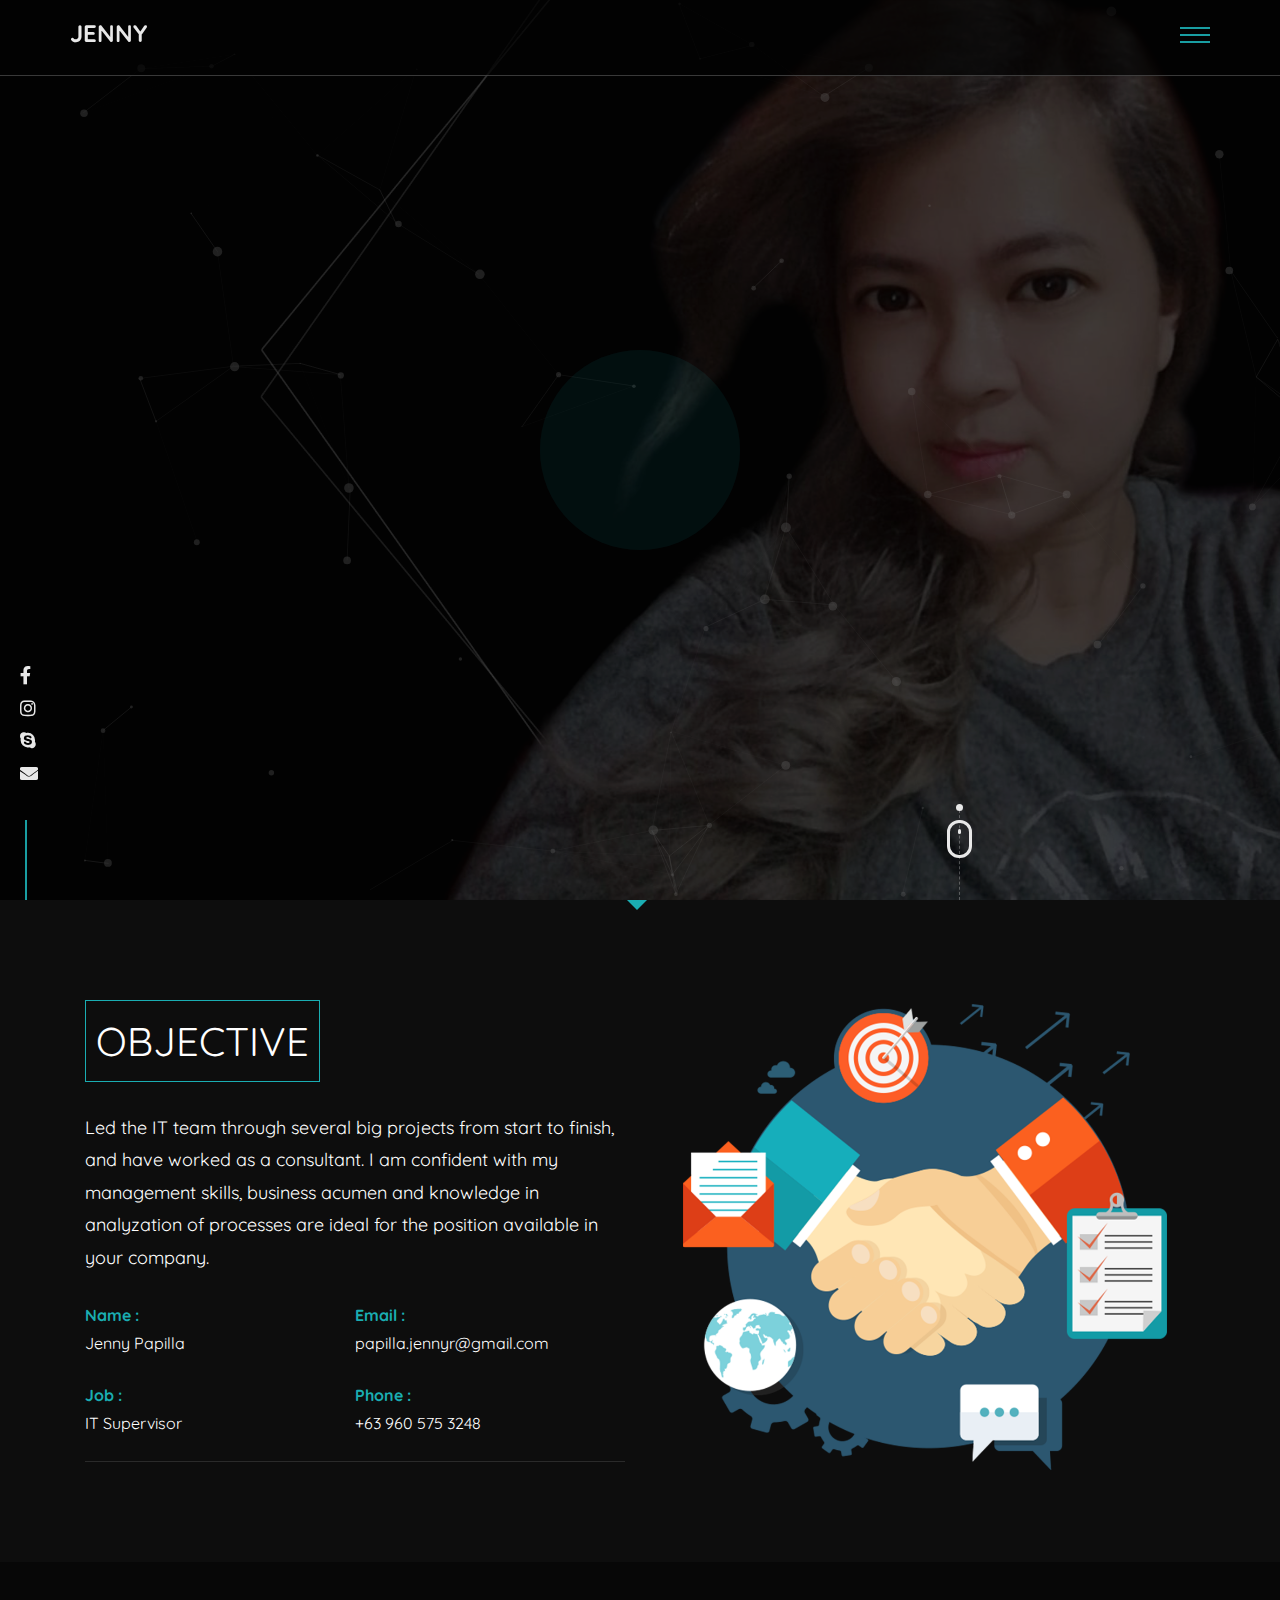
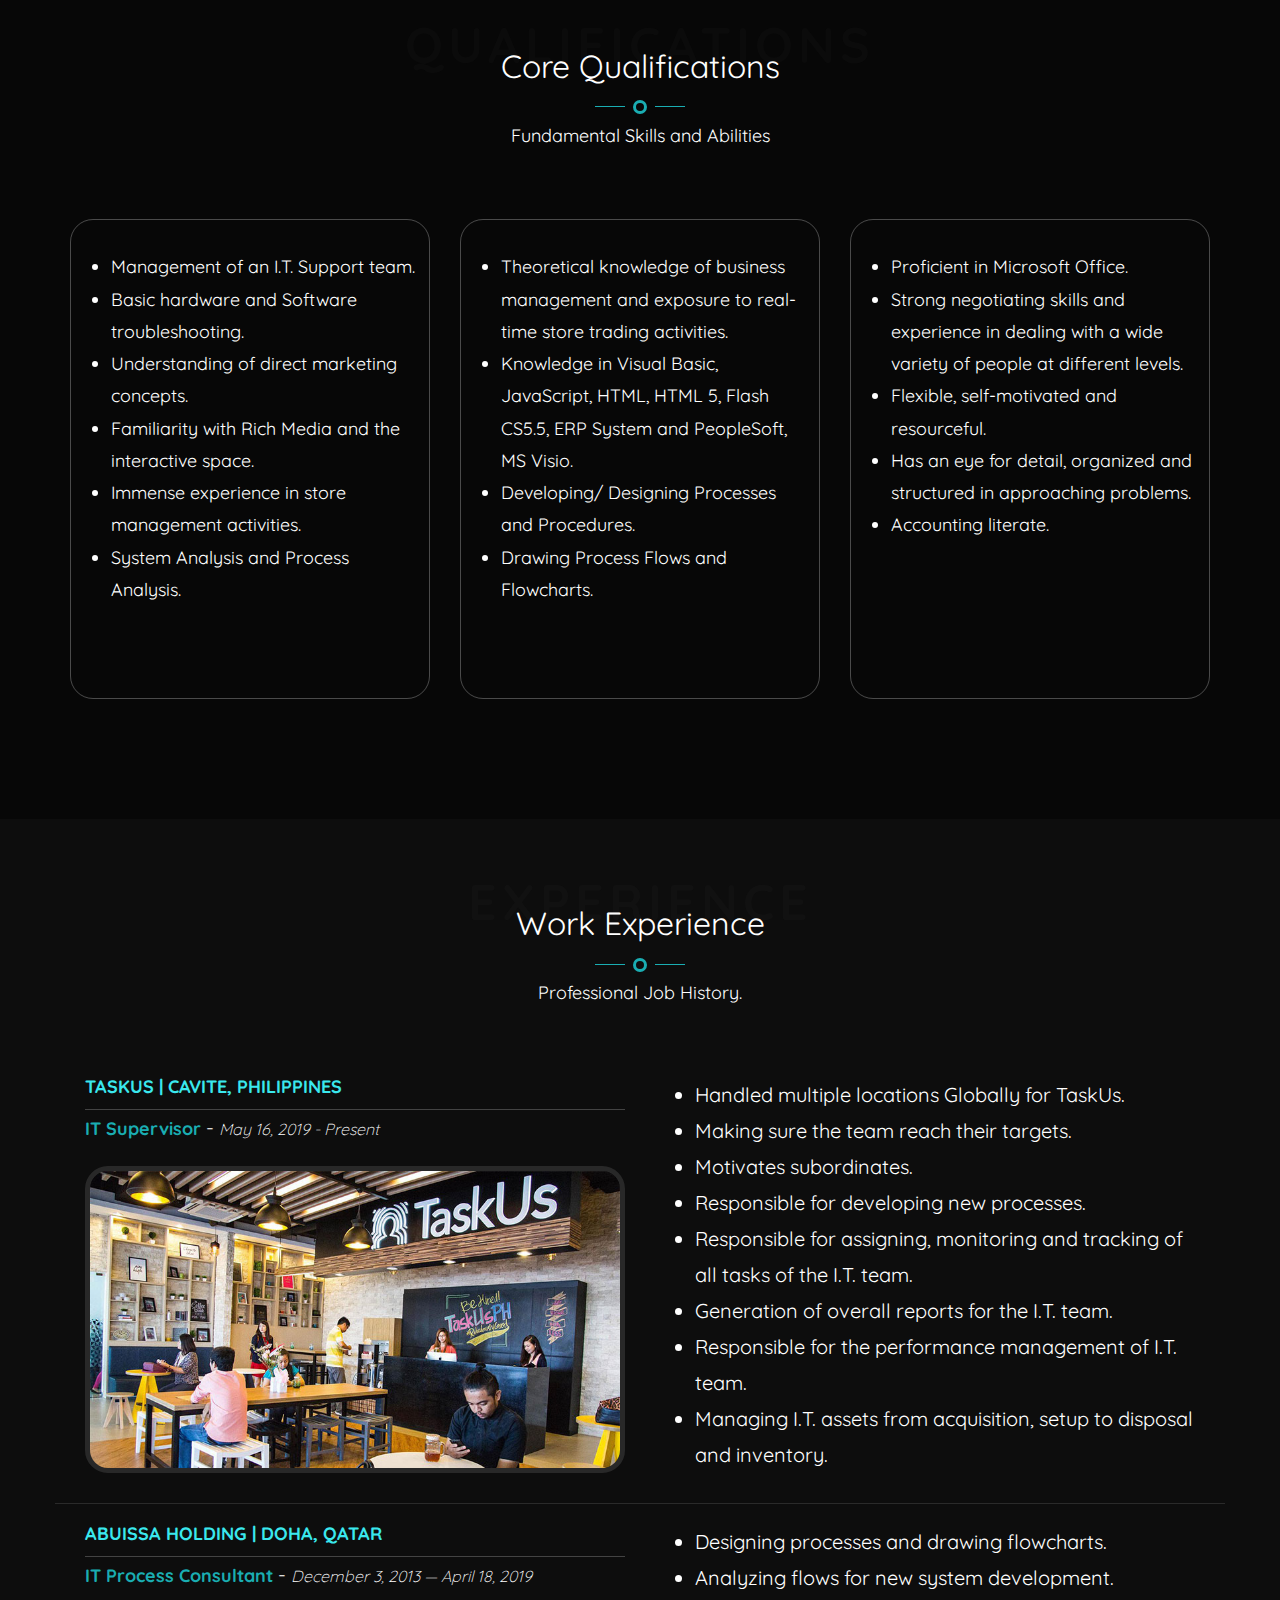
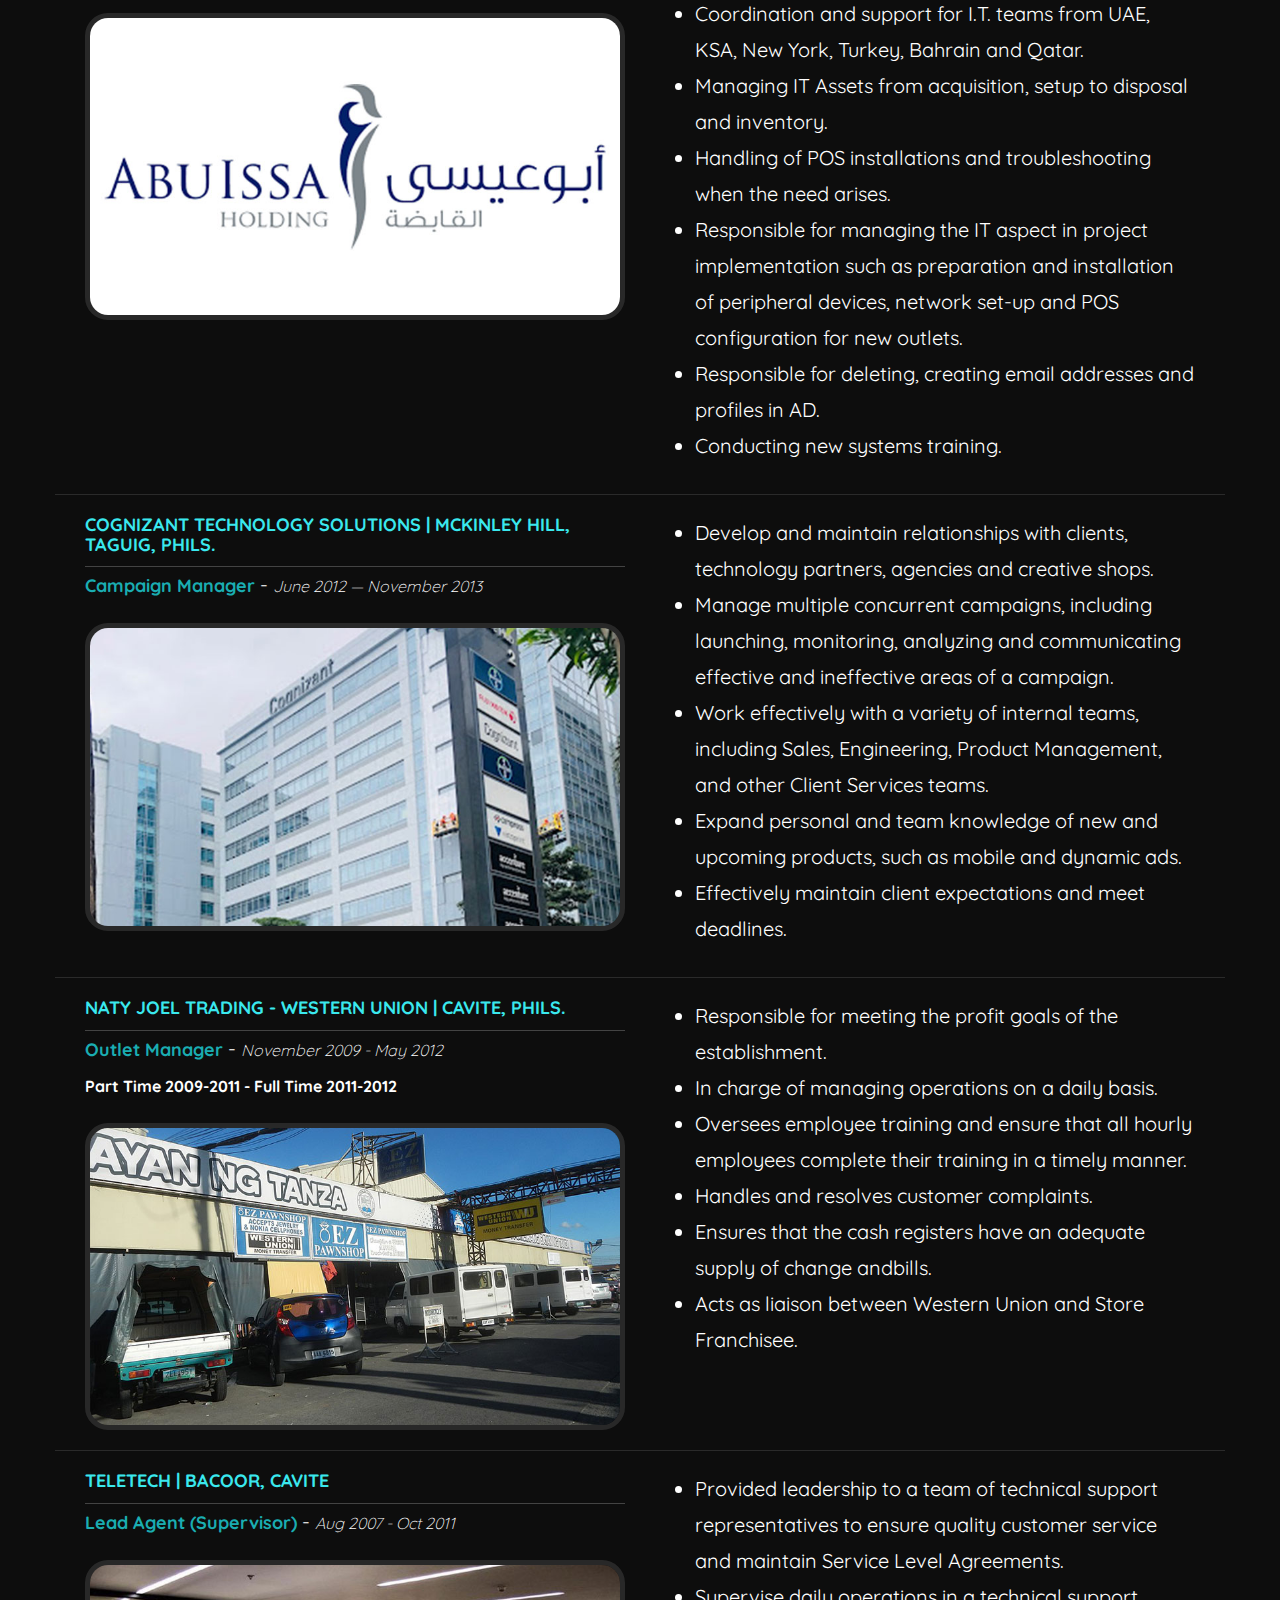
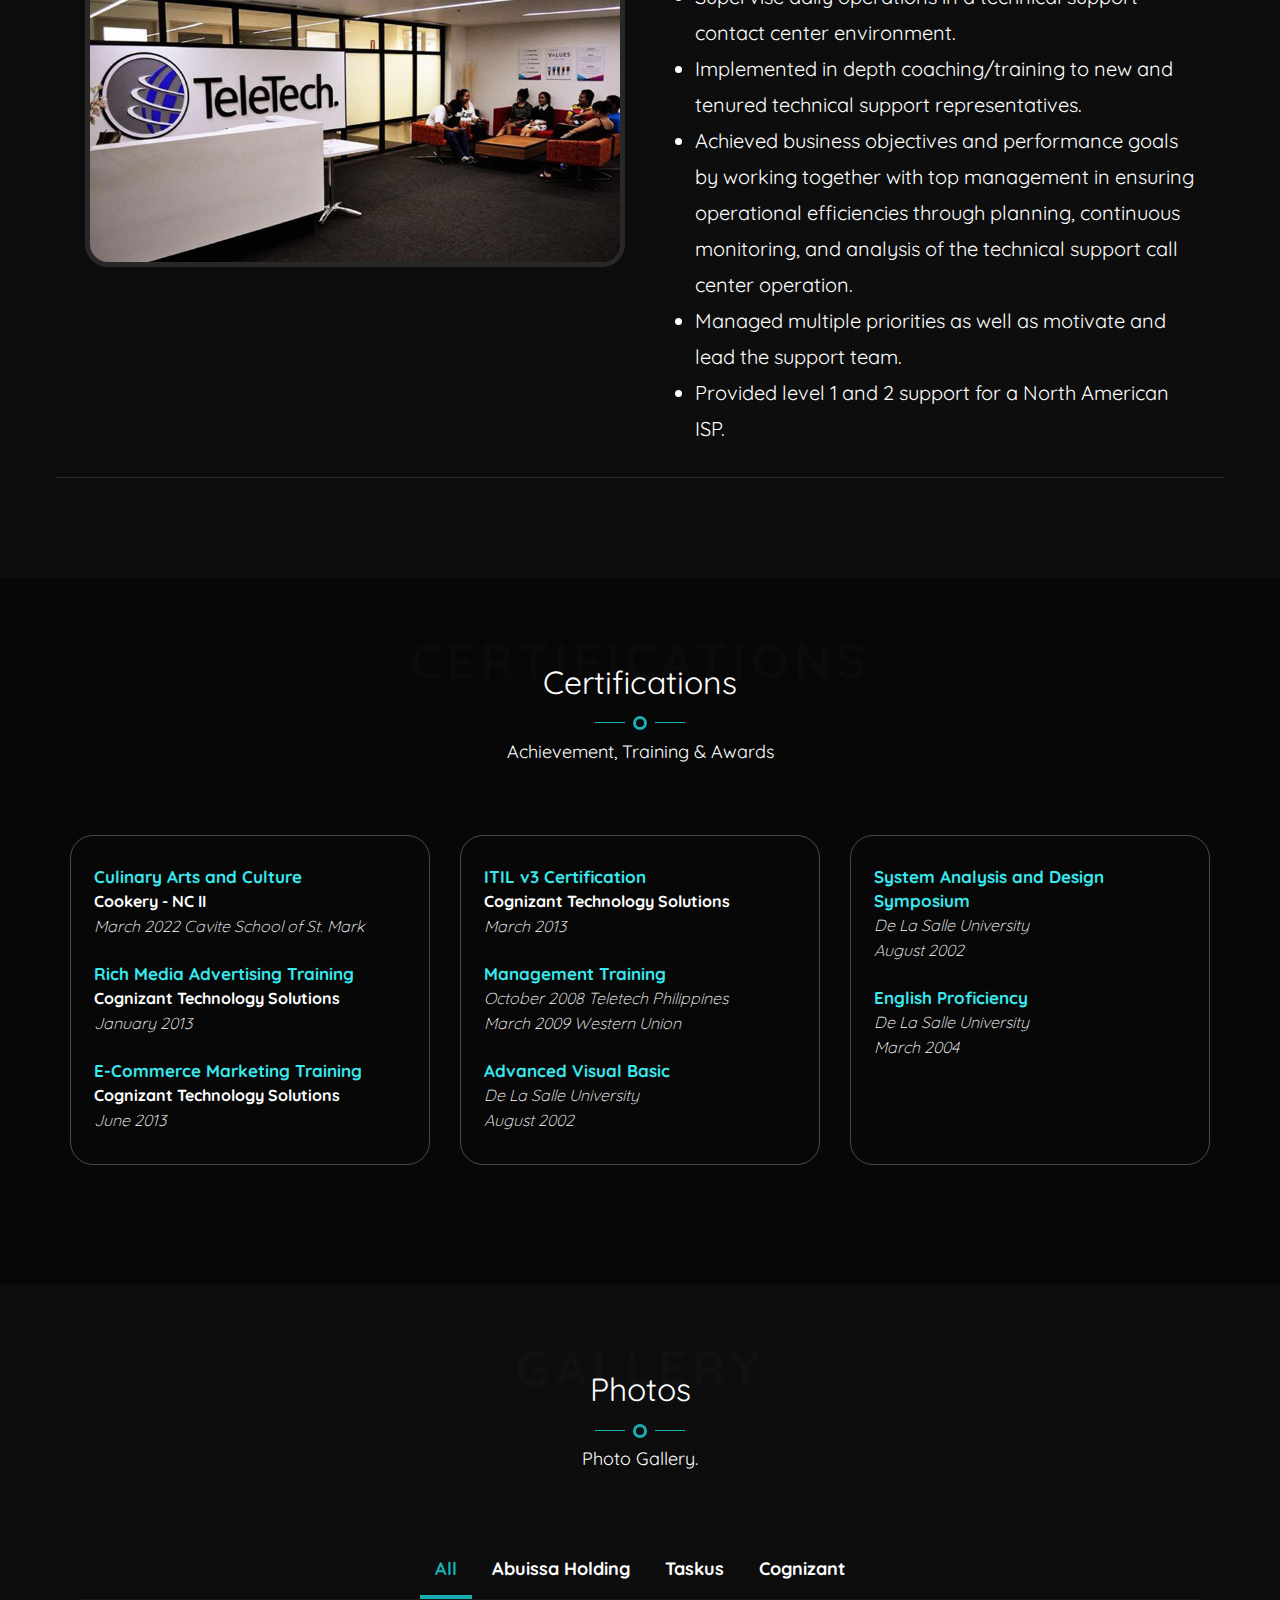
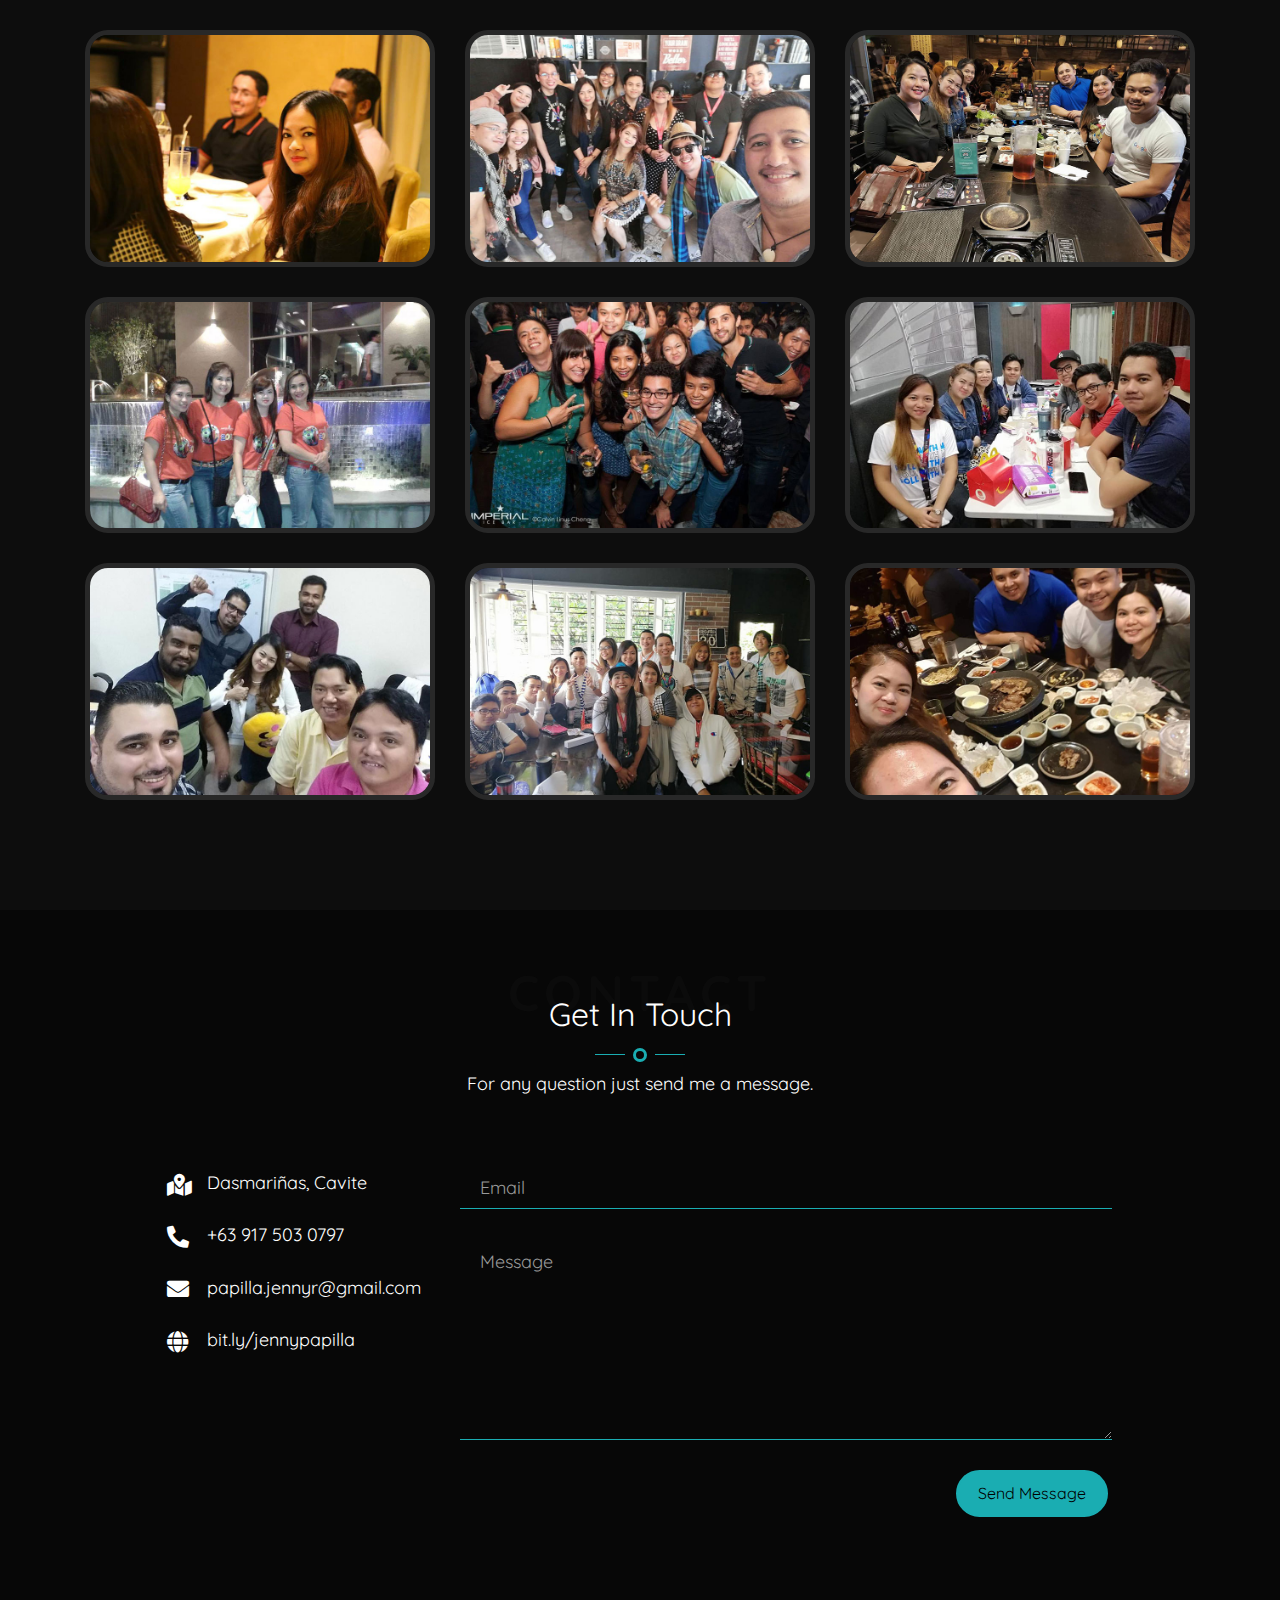
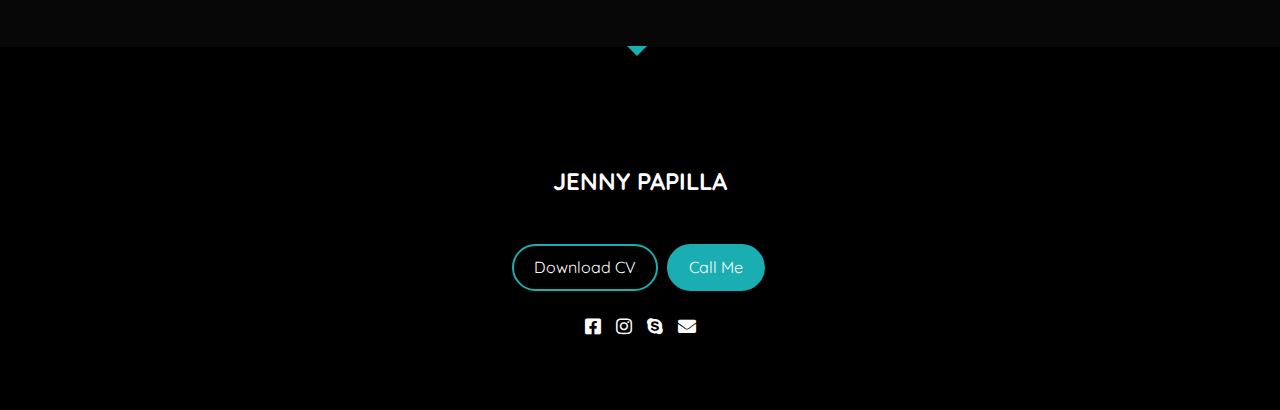
==== commit 7fe3a460: "Update index.html" ====
--- a/index.html
+++ b/index.html
@@ -4,12 +4,12 @@
       <meta charset="utf-8">
       <meta http-equiv="X-UA-Compatible" content="IE=edge">
       <meta name="viewport" content="width=device-width, initial-scale=1">
-      <meta name="description" content="Hi! I'm Jenny Papilla I am a IT Supervisor and have worked as a consultant. I am confident with my management skills, business acumen and knowledge in analyzation of processes are ideal for the position available in your company." />
+      <meta name="description" content="Hi! I'm Jenny Papilla I am an IT Supervisor and have worked as a consultant. I am confident with my management skills, business acumen and knowledge in analyzation of processes are ideal for the position available in your company." />
       <meta name="keywords" content="Jenny Papilla, Porfolio, It Management, Supervisor" />
       <meta name="author" content="Jenny Papilla" />
       <meta property="og:title" content="Jenny Papilla - I am an IT Supervisor">
       <meta property="og:url" content="https://github.com/jennypapilla/portfolio">
-      <meta property="og:description" content="Hi! I'm Jenny Papilla I am a IT Supervisor and have worked as a consultant. I am confident with my management skills, business acumen and knowledge in analyzation of processes are ideal for the position available in your company.">
+      <meta property="og:description" content="Hi! I'm Jenny Papilla I am an IT Supervisor and have worked as a consultant. I am confident with my management skills, business acumen and knowledge in analyzation of processes are ideal for the position available in your company.">
       <meta property="og:image" content="https://jennypapilla.github.io/portfolio/images/slide_1.jpg">
       <meta name="viewport" content="width=device-width, user-scalable=no">
       <link rel="shortcut icon" href="images/favicon.png">
@@ -563,7 +563,7 @@
                   <div class="col-md-3 col-md-push-1">
                      <ul class="contact-info">
                         <li><i class="fas fa-map-marked-alt"></i>Dasmariñas, Cavite</li>
-                        <li><i class="fas fa-phone-alt"></i>+63 960 575 3248</li>
+                        <li><i class="fas fa-phone-alt"></i>+63 917 503 0797</li>
                         <li><i class="fas fa-envelope"></i><a href="#">papilla.jennyr@gmail.com</a></li>
                         <li><i class="fas fa-globe"></i><a href="https://jennypapilla.github.io/portfolio">bit.ly/jennypapilla</a></li>
                      </ul>
@@ -602,7 +602,7 @@
 
                            <div class="col-md-12 no-padding mt-20">
                               <a class="btn btn " href="files/my_cv.pdf">Download CV</a>
-                              <a class="btn btn-primary" href="tel:+639605753248">Call Me</a> 
+                              <a class="btn btn-primary" href="tel:+639175030797">Call Me</a> 
                            </div>
 						   
                         <p class="social-icon">
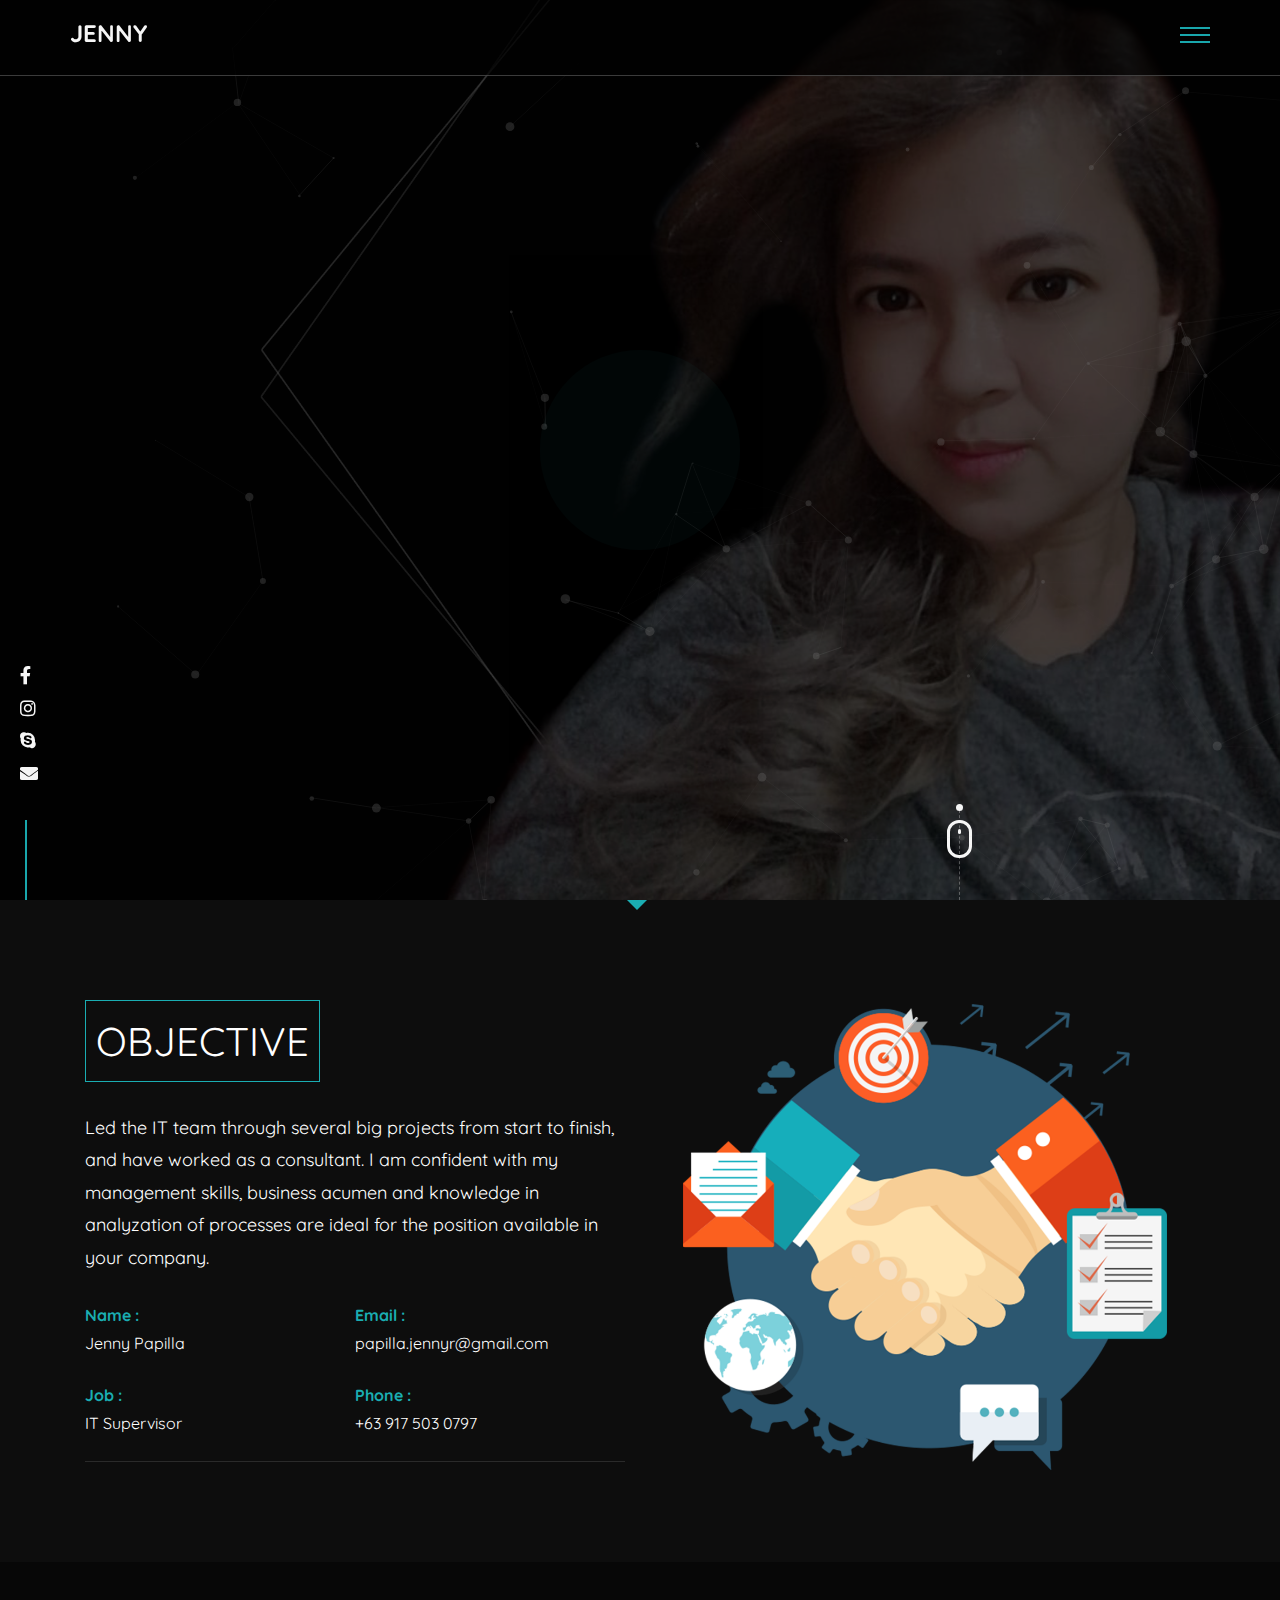
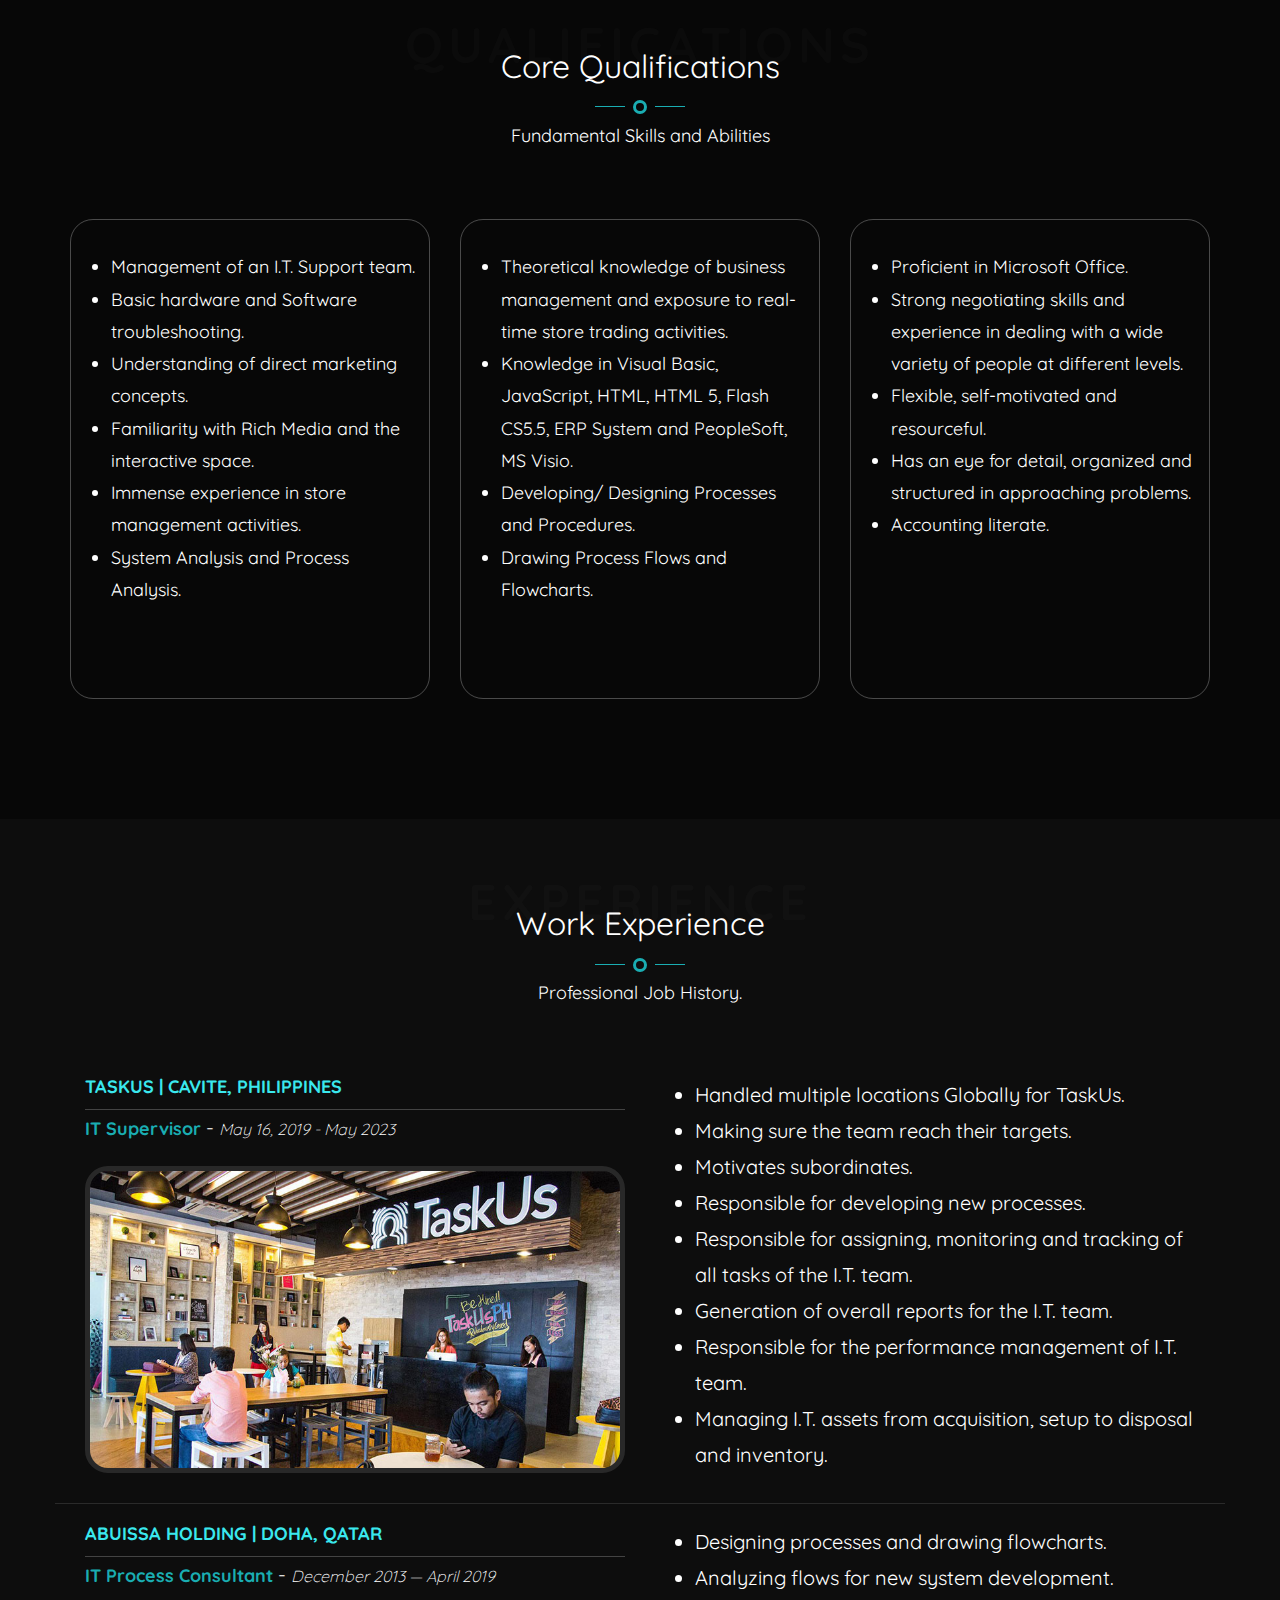
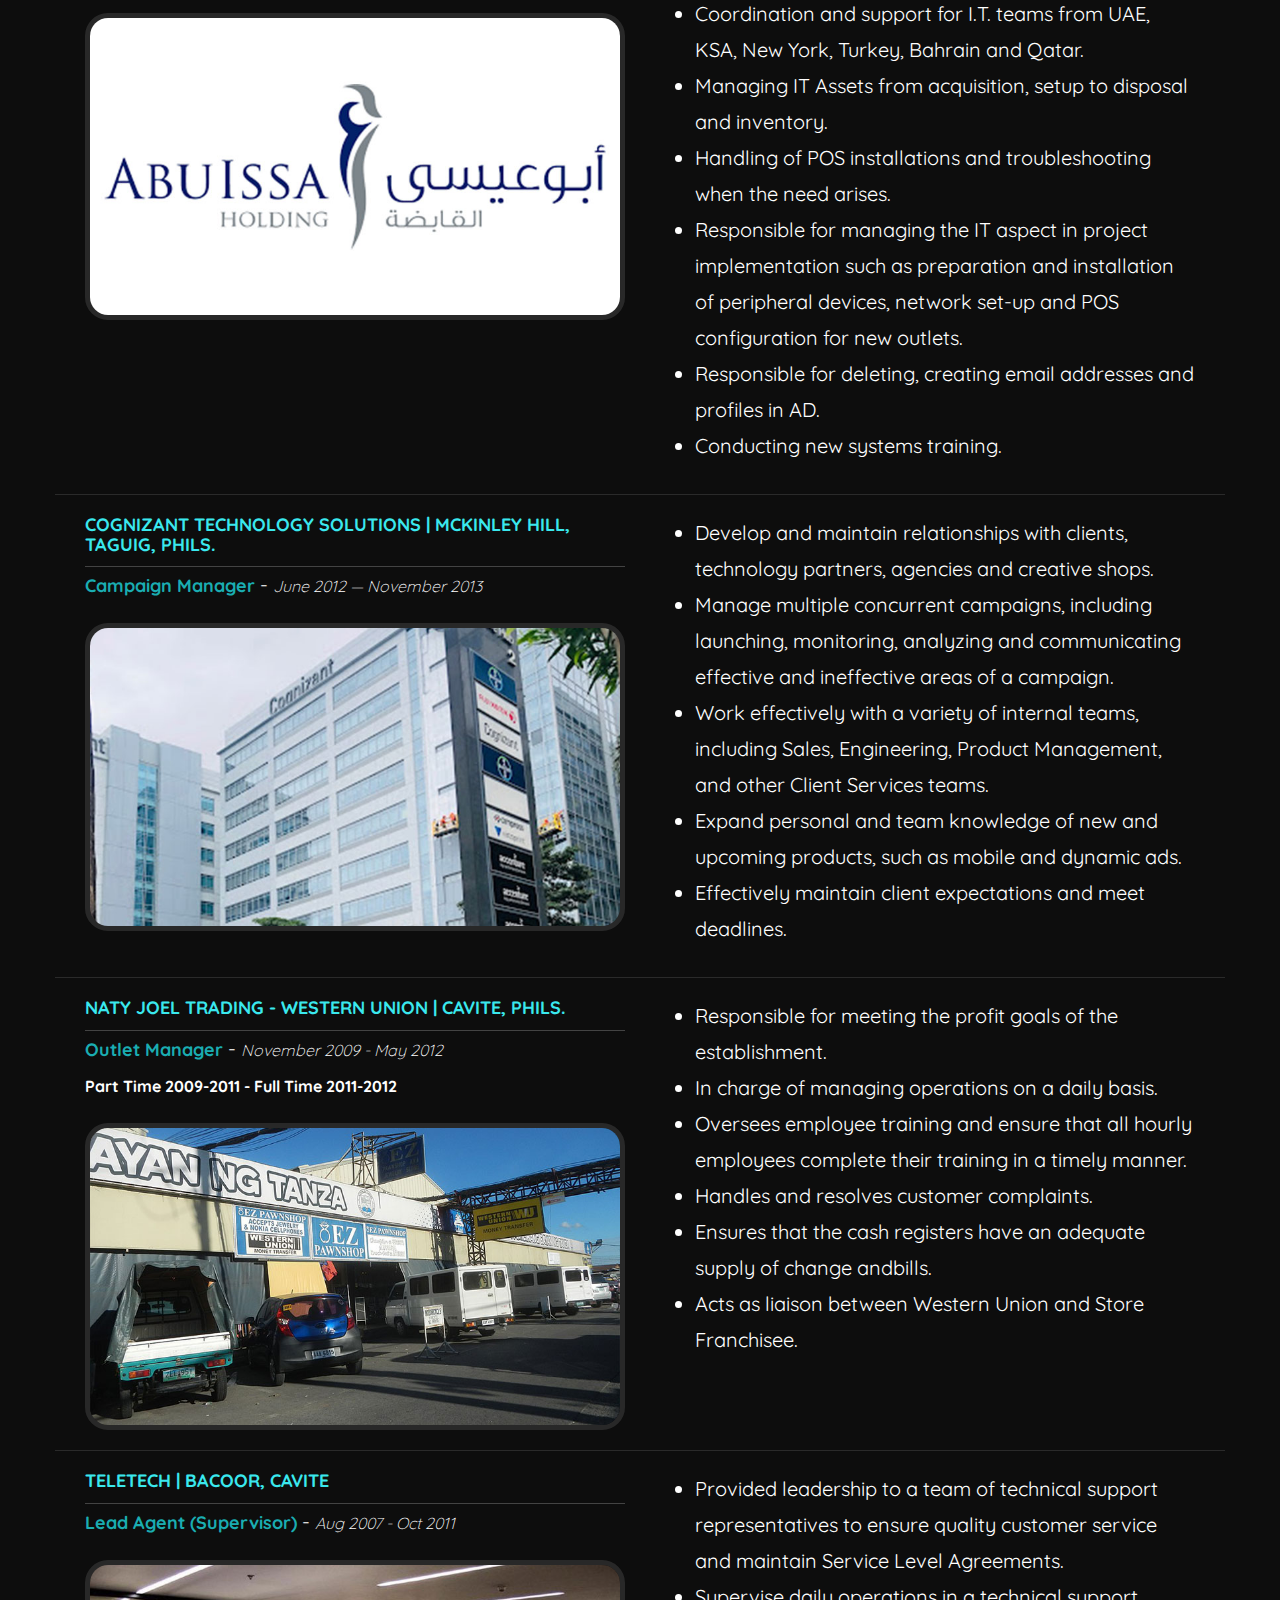
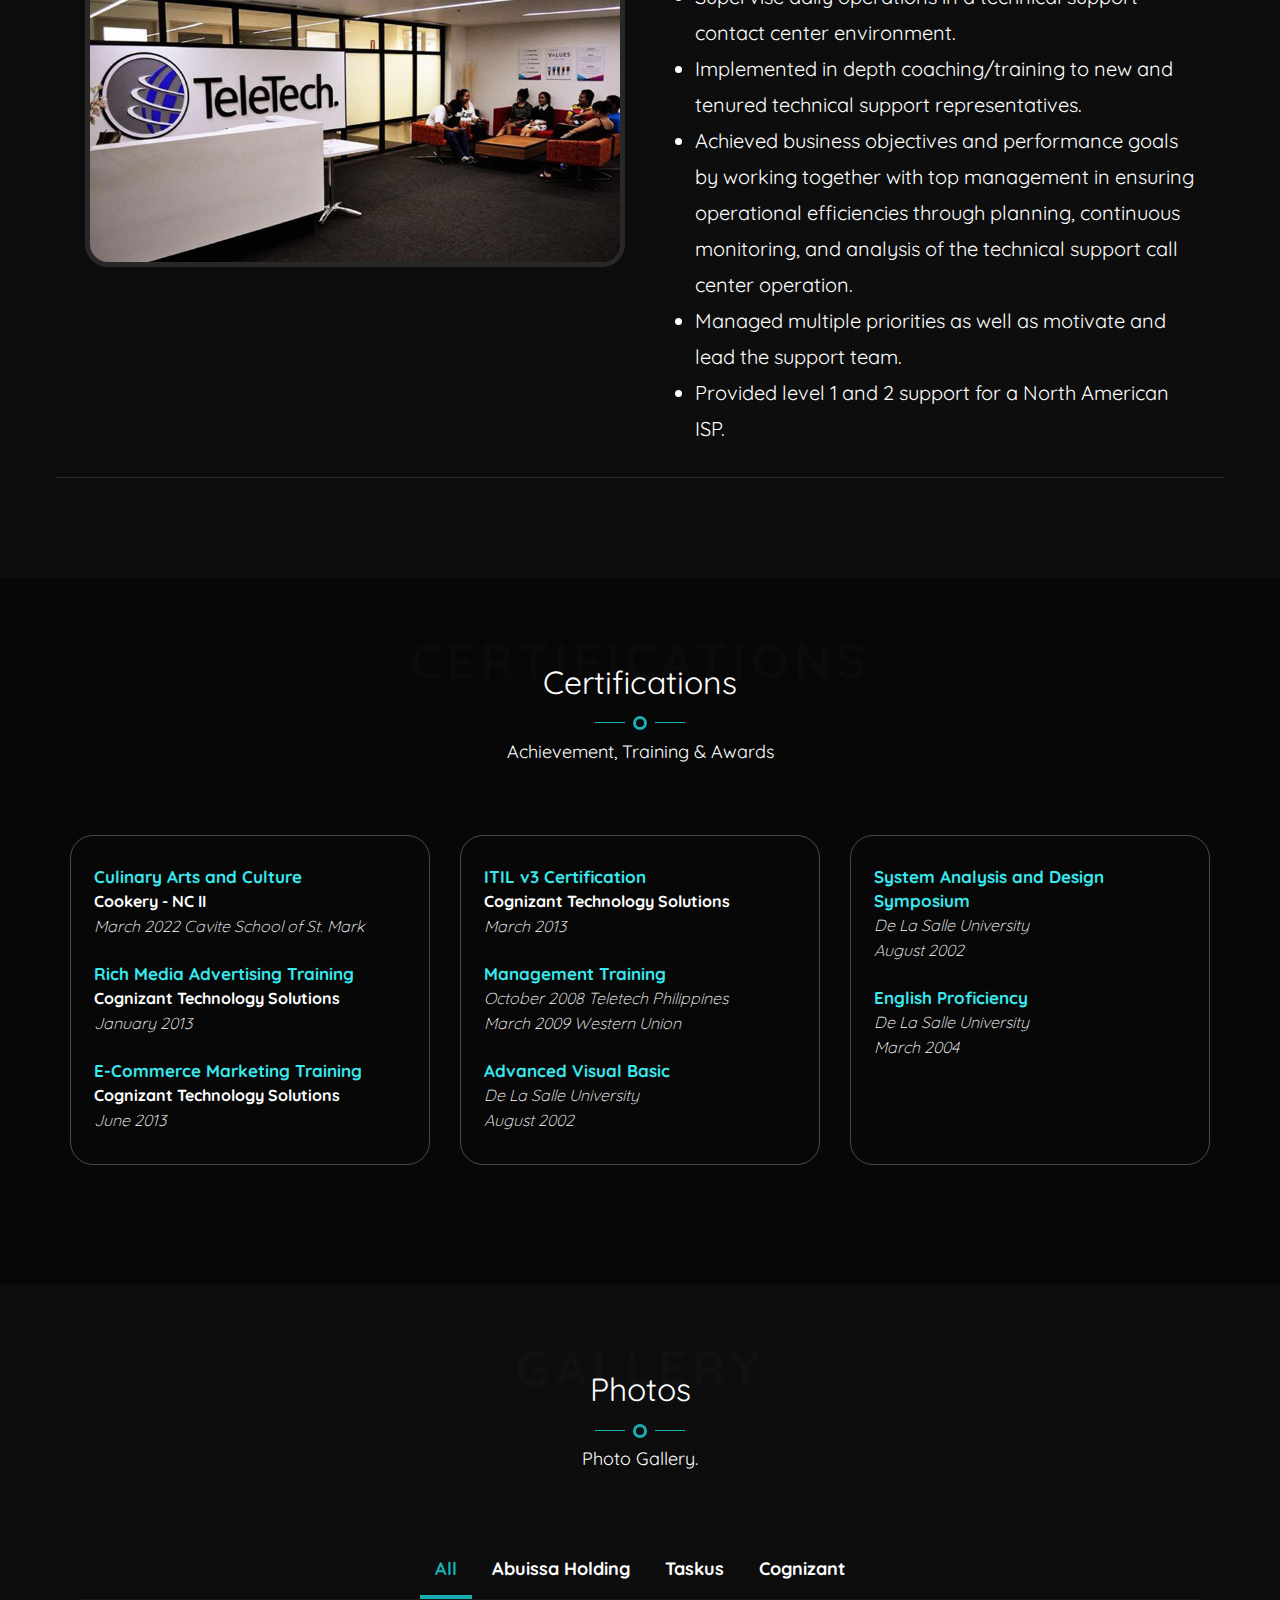
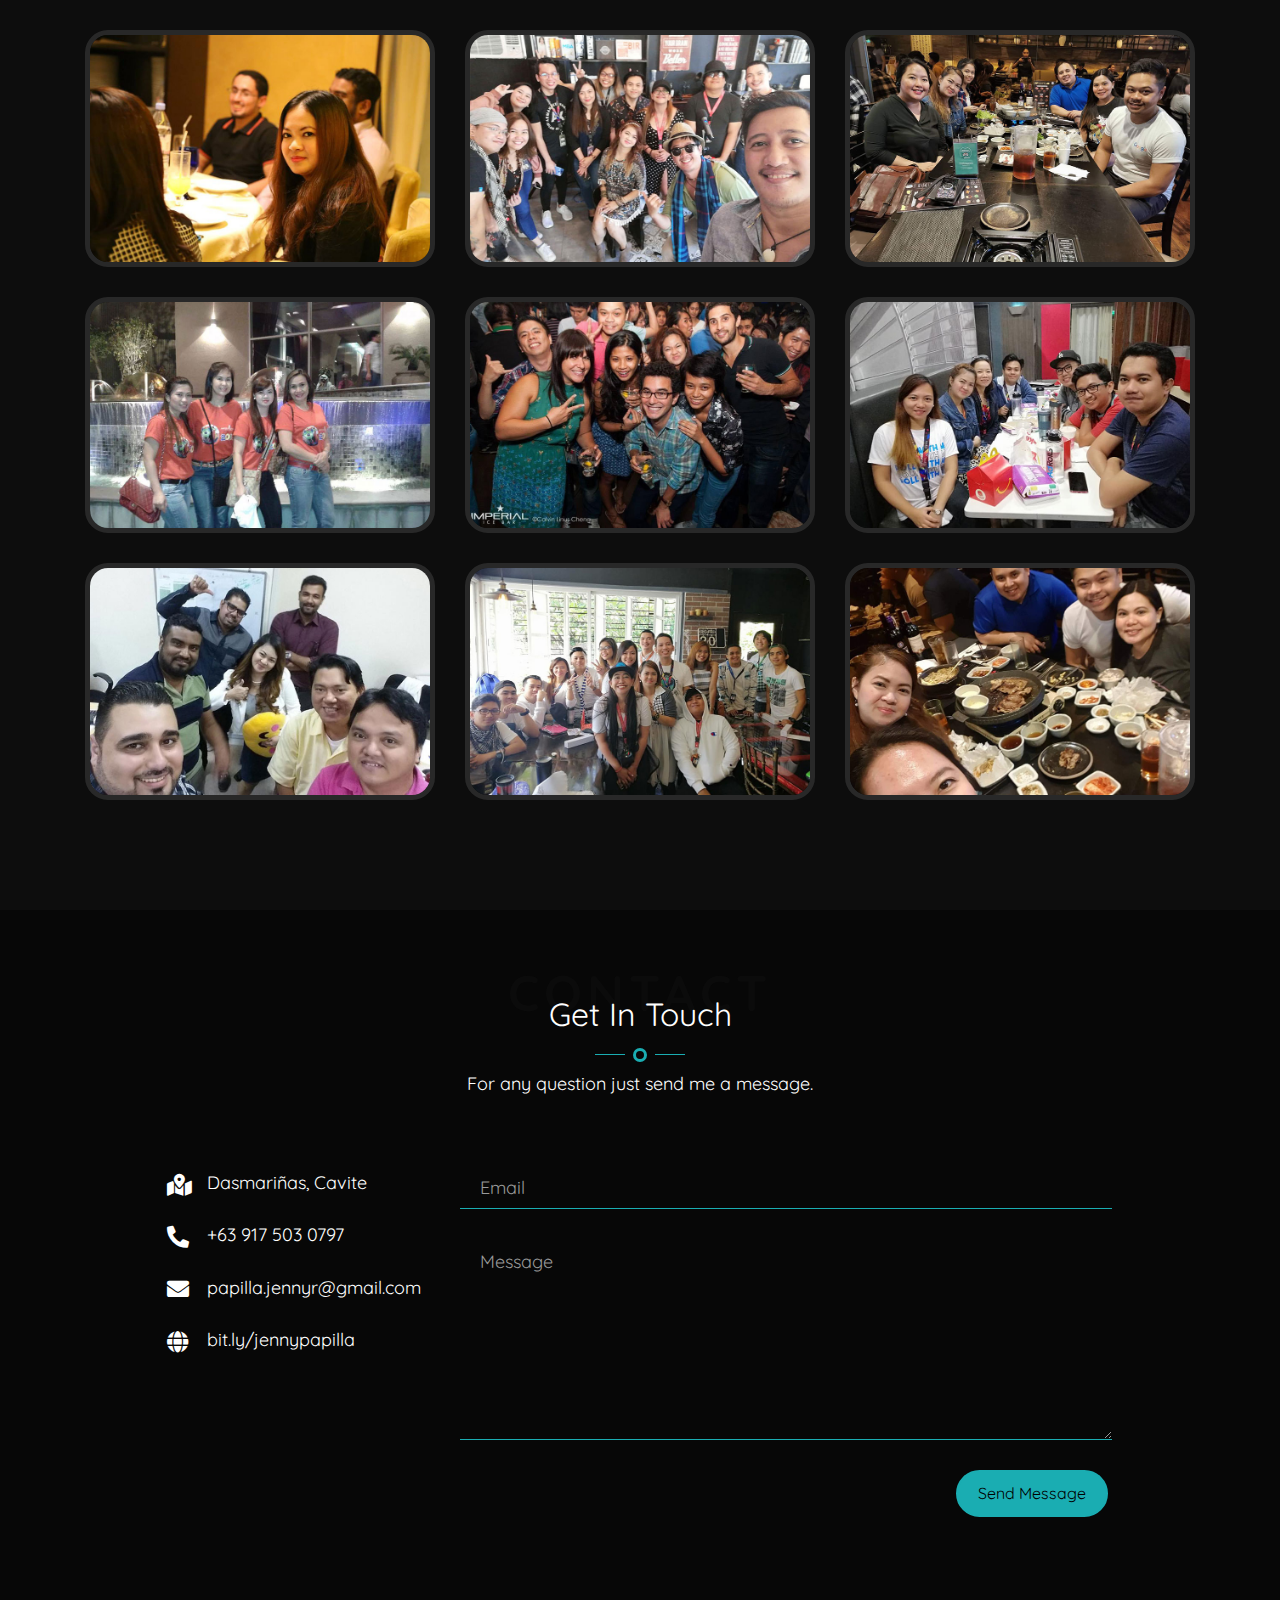
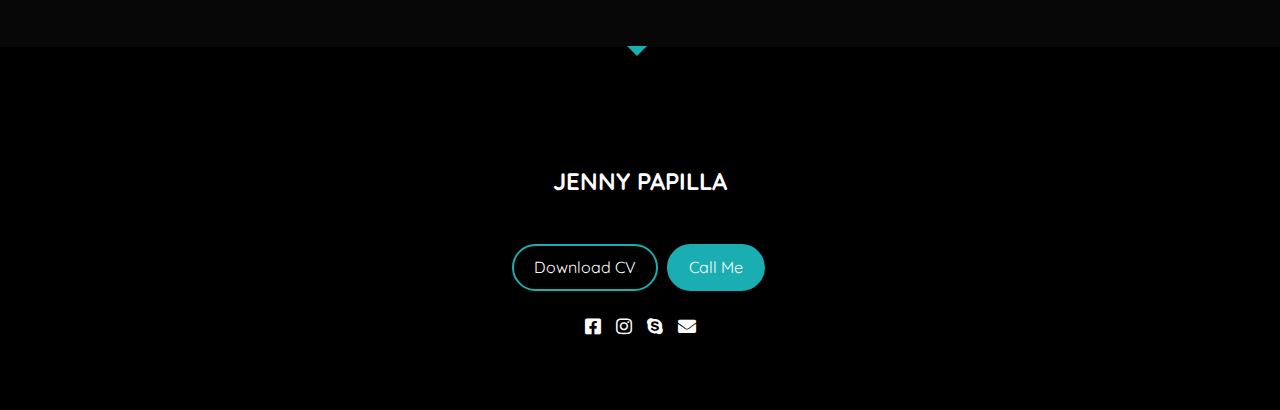
==== commit 94ef4949: "Update index.html" ====
--- a/index.html
+++ b/index.html
@@ -136,7 +136,7 @@
                            <div class="col-md-6 col-sm-4 no-padding">
                               <ul>
                                  <li><span>Email : </span> <a href="#">papilla.jennyr@gmail.com</a></li>
-                                 <li><span>Phone : </span> <a href="#"> +63 960 575 3248</a></li>
+                                 <li><span>Phone : </span> <a href="#"> +63 917 503 0797</a></li>
                               </ul>
                            </div>
                            <hr>
@@ -227,7 +227,7 @@
                      <div class="col-md-6">
                         <div class="item mb-20">
                            <h4>TASKUS | CAVITE, PHILIPPINES</h4>
-                           <span class="meta">IT Supervisor</span> - <span class="year">May 16, 2019 - Present</span>
+                           <span class="meta">IT Supervisor</span> - <span class="year">May 16, 2019 - May 2023</span>
                         </div>
                        <div class="item mb-20">
 						<img class="img-fluid" src="images/tuskus.jpg" alt="">
@@ -253,7 +253,7 @@
                      <div class="col-md-6">
                         <div class="item mb-20">
                            <h4>ABUISSA HOLDING | DOHA, QATAR</h4>
-                           <span class="meta">IT Process Consultant</span> - <span class="year">December 3, 2013 — April 18, 2019</span>
+                           <span class="meta">IT Process Consultant</span> - <span class="year">December 2013 — April 2019</span>
                         </div>
                        <div class="item mb-20">
 						<img class="img-fluid" src="images/abuissa.jpg" alt="">
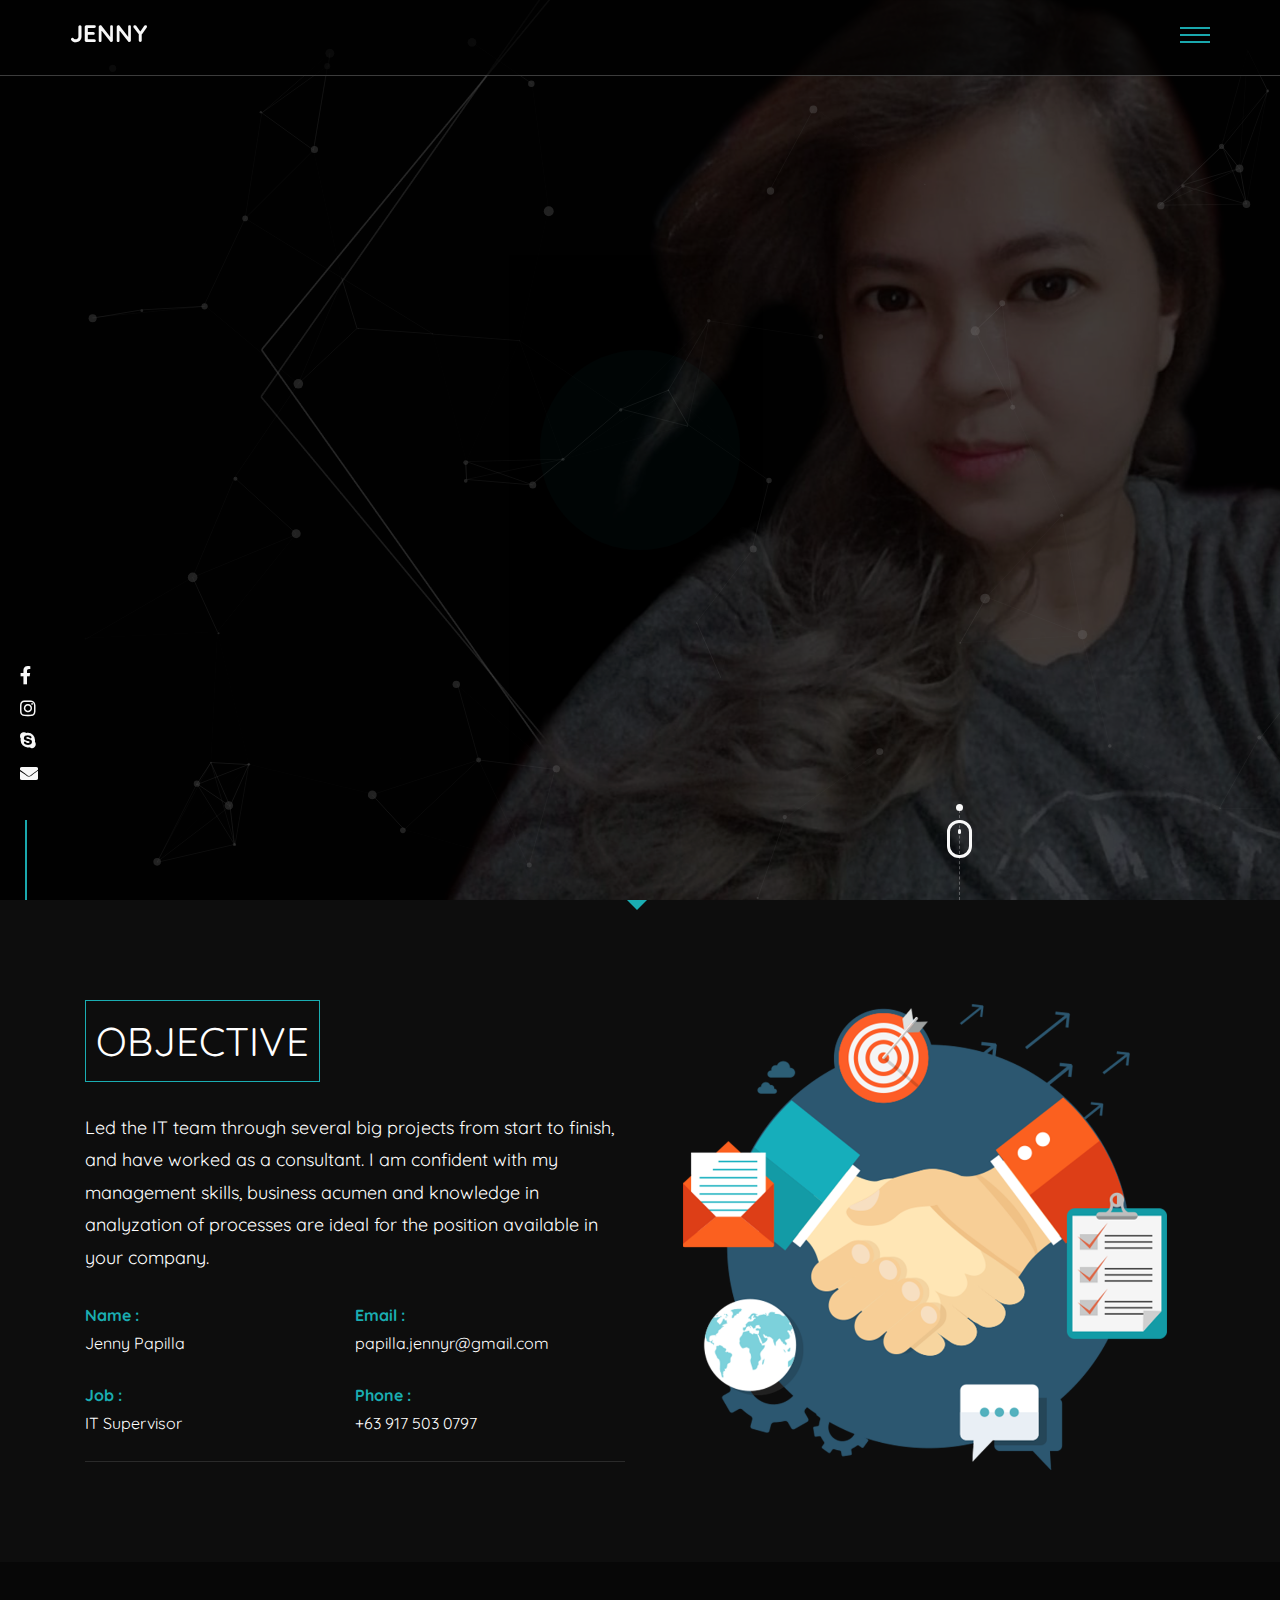
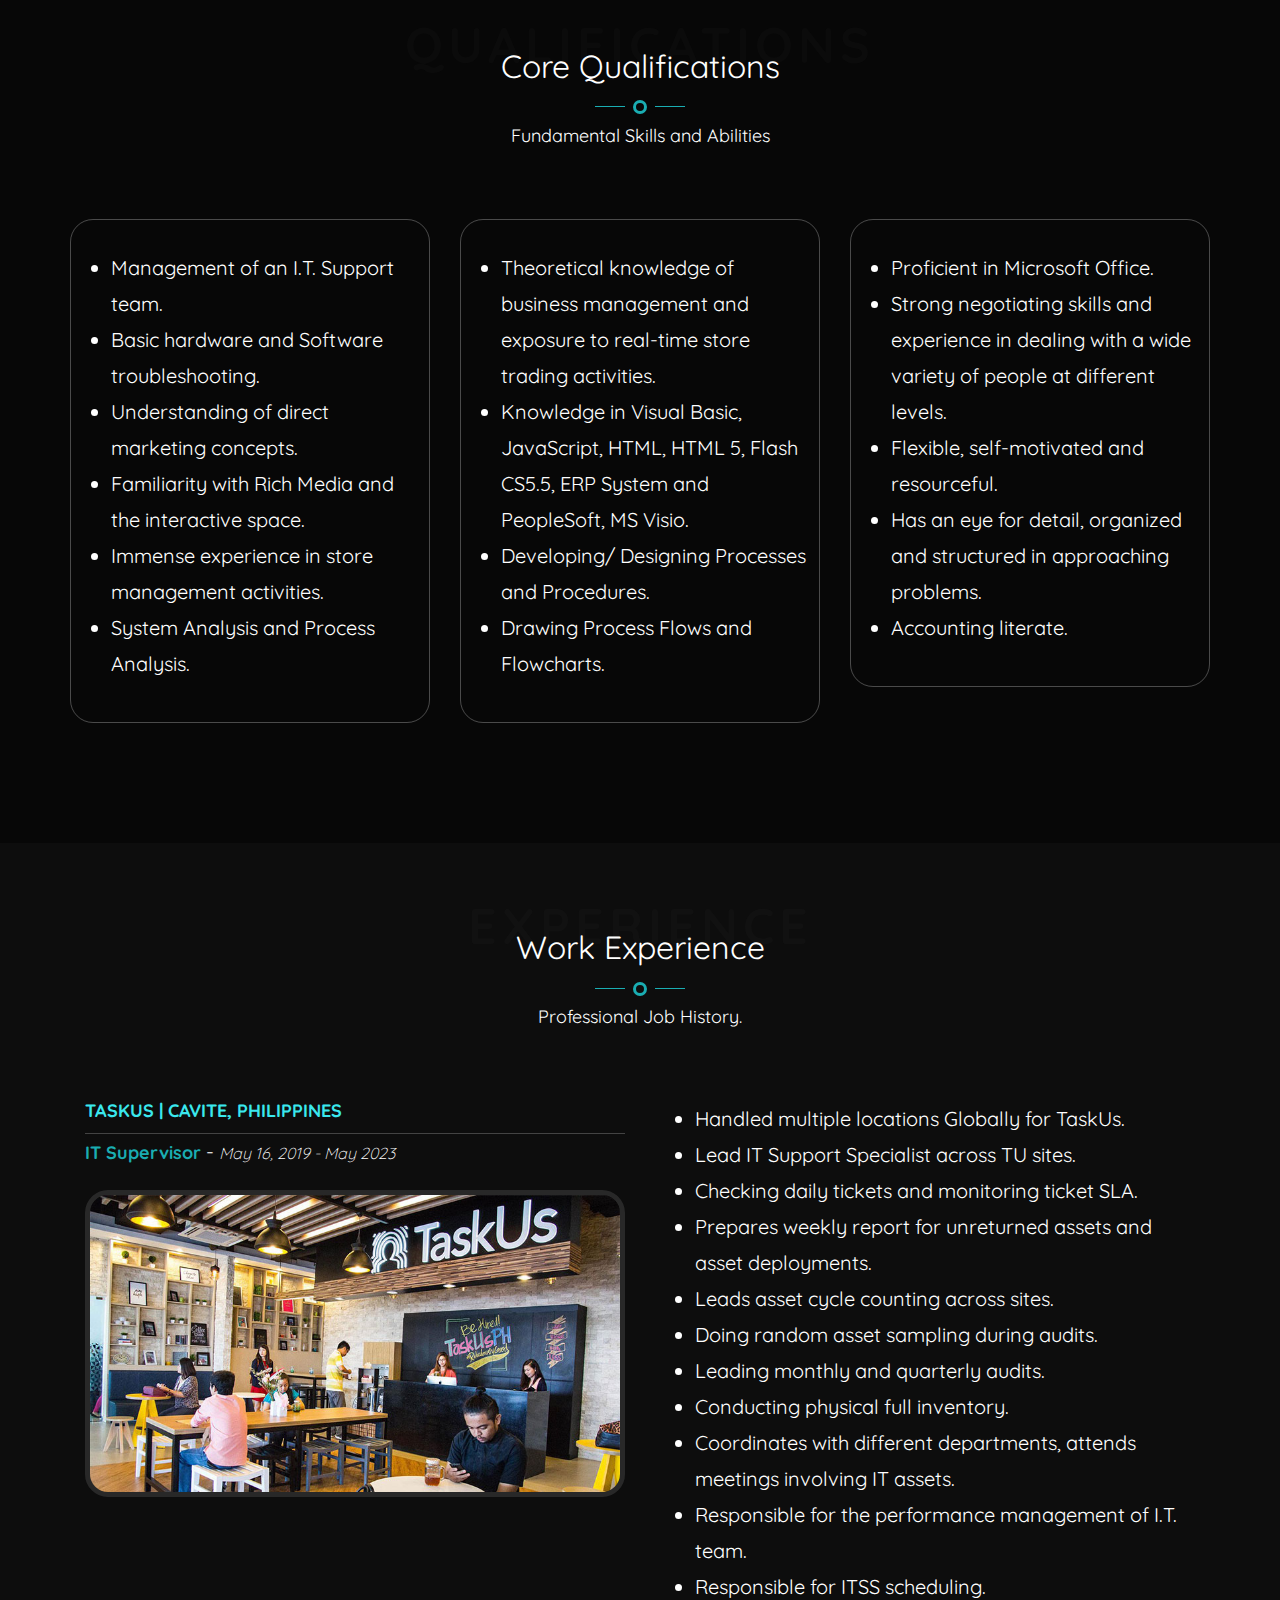
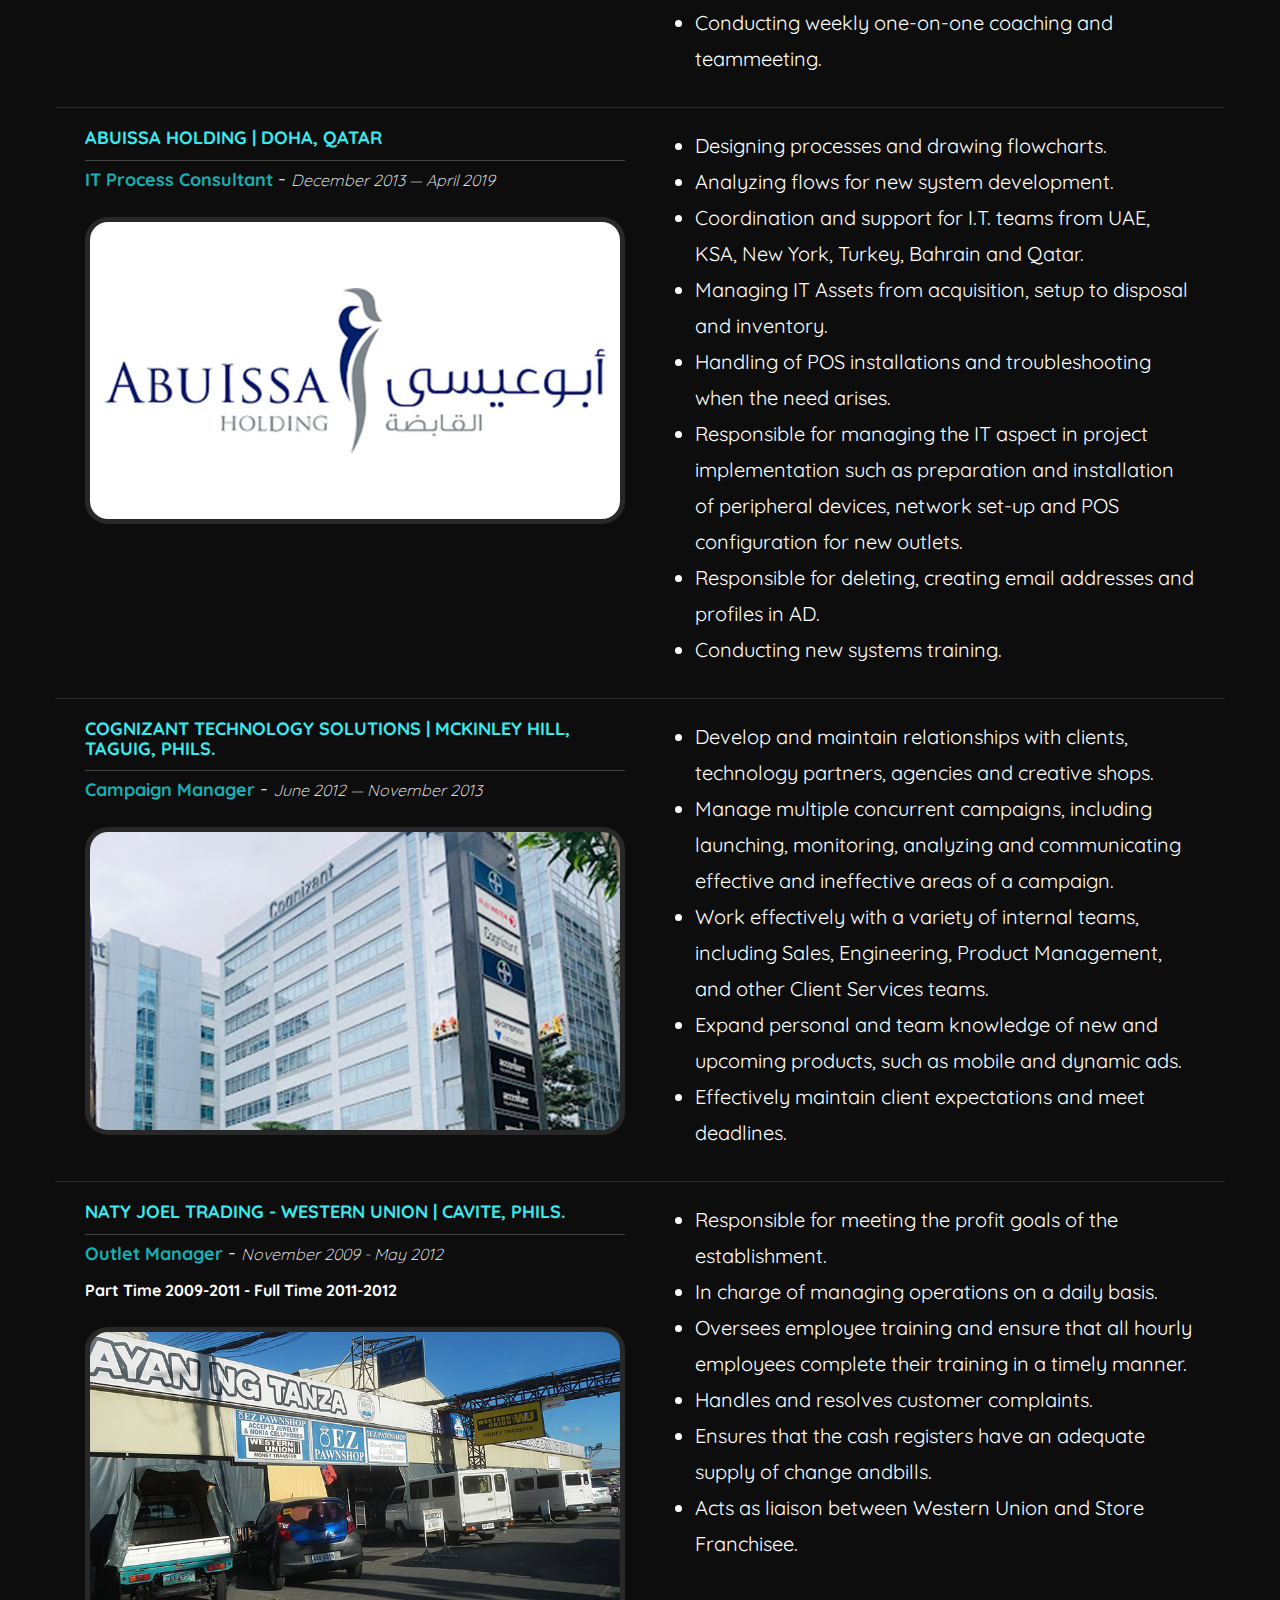
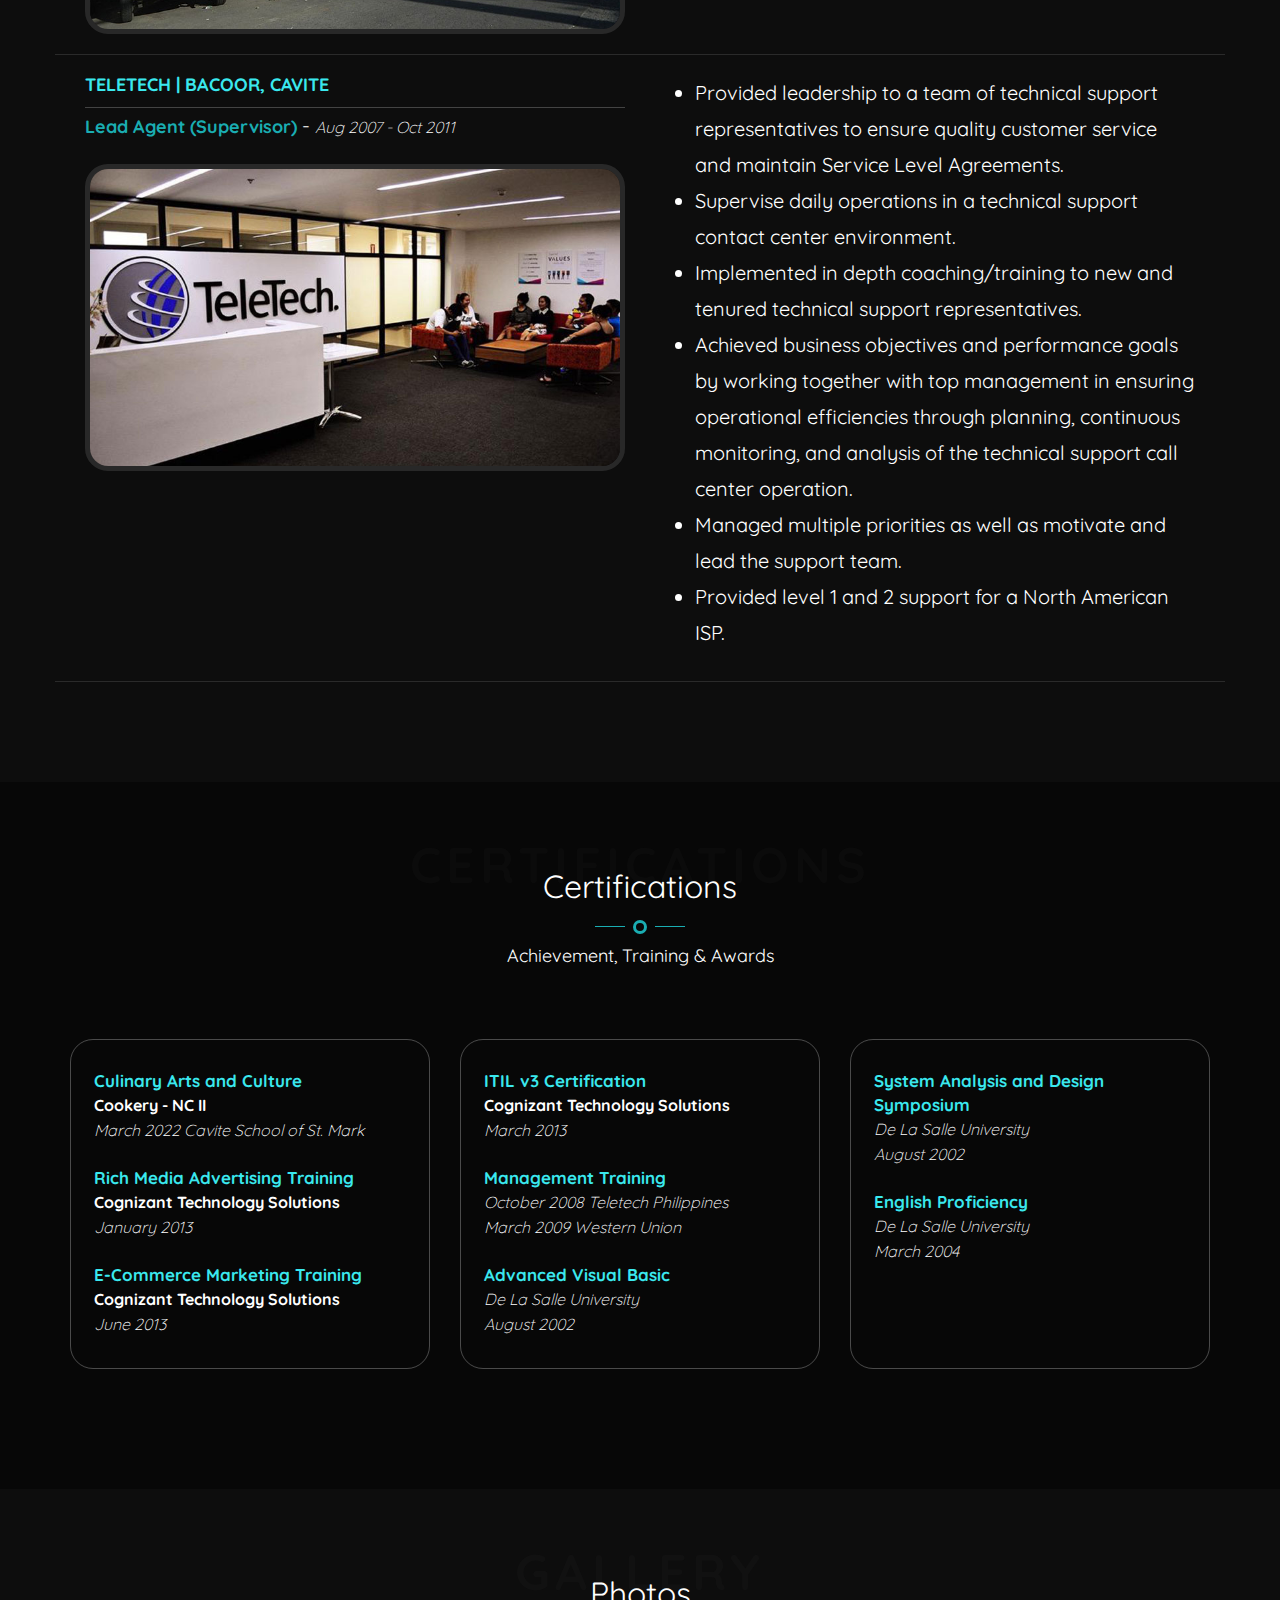
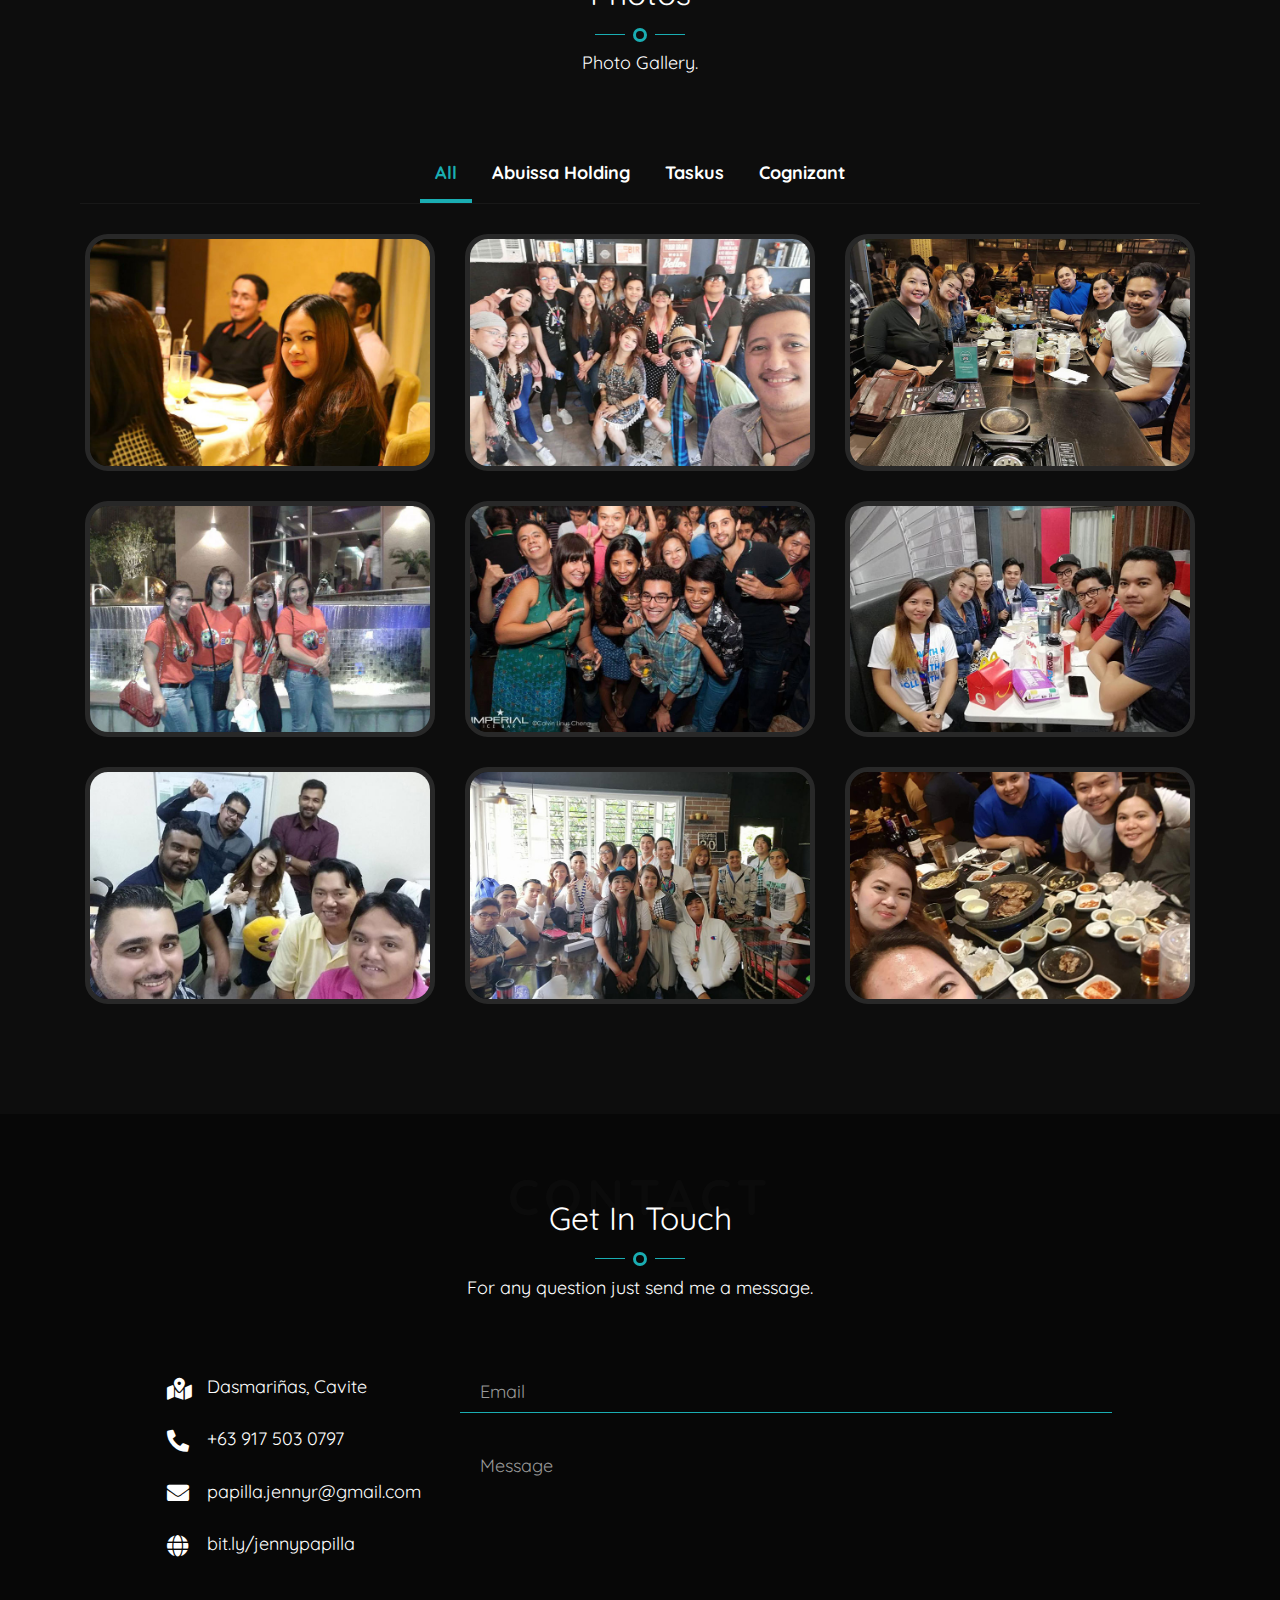
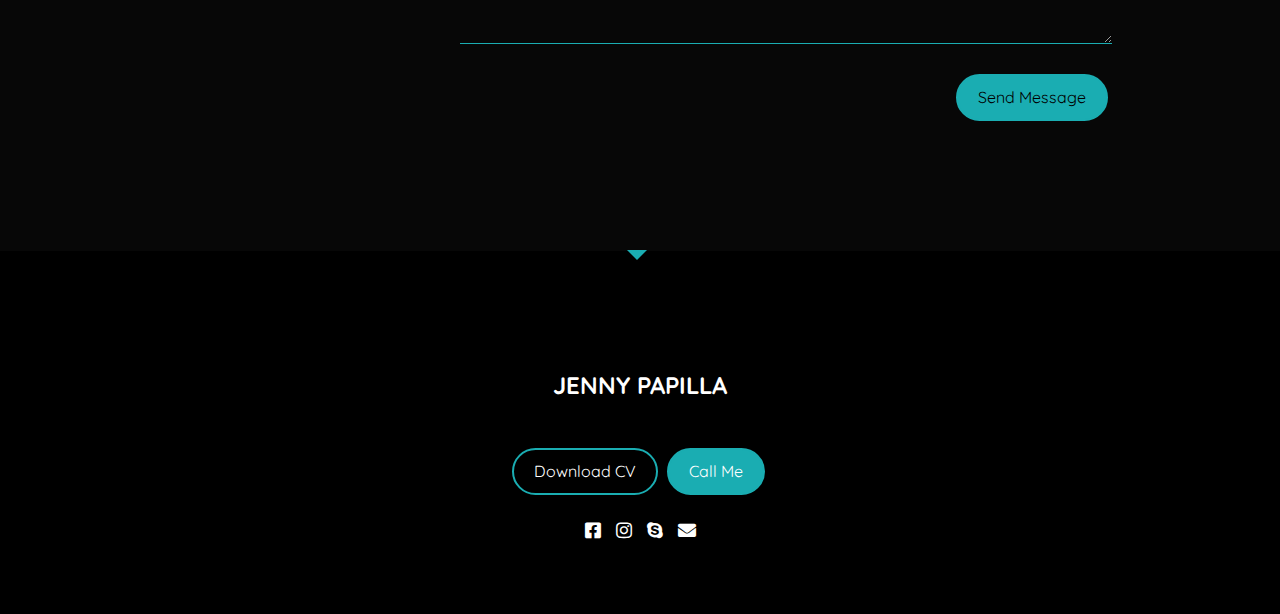
==== commit 4e153cd0: "Update index.html" ====
--- a/index.html
+++ b/index.html
@@ -237,13 +237,18 @@
                         <div class="item mb-20">
                            <ul>
 						   <li>Handled multiple locations Globally for TaskUs.</li>
-						   <li>Making sure the team reach their targets.</li>
-						   <li>Motivates subordinates.</li>
-						   <li>Responsible for developing new processes.</li>
-						   <li>Responsible for assigning, monitoring and tracking of all tasks of the I.T. team.</li>
-						   <li>Generation of overall reports for the I.T. team.</li>
+						   <li>Lead IT Support Specialist across TU sites.</li>
+						   <li>Checking daily tickets and monitoring ticket SLA.</li>
+						   <li>Prepares weekly report for unreturned assets and asset deployments.</li>
+						   <li>Leads asset cycle counting across sites.</li>
+						   <li>Doing random asset sampling during audits.</li>
+						   <li>Leading monthly and quarterly audits.</li>
+						   <li>Conducting physical full inventory.</li>
+			  
+						   <li>Coordinates with different departments, attends meetings involving IT assets.</li>
 						   <li>Responsible for the performance management of I.T. team.</li>
-						   <li>Managing I.T. assets from acquisition, setup to disposal and inventory.</li>
+						   <li>Responsible for ITSS scheduling.</li>
+						   <li>Conducting weekly one-on-one coaching and teammeeting.</li>			  
 						   </ul>
 						</div>
                      </div>
--- a/css/style.css
+++ b/css/style.css
@@ -434,7 +434,7 @@
     border: 3px solid #1aadb2;
   }
 #qualification .core {
-    height: auto;
+    height: auto !important;
 }
 #certification .core {
     height: auto;
@@ -1762,7 +1762,7 @@
 #qualification .core {
     text-align: left;
     width: 100%;
-    height: 480px;
+    height: auto;
     border-radius: 23px;
     float: left;
     margin-bottom: 40px;
@@ -2527,10 +2527,6 @@
     -webkit-transform: scale(1.0);
   }
 }
-
-.core ul li {
-	font-size: 1.4vw;
-}
 .education {
 	margin: 0;
     font-style: italic;
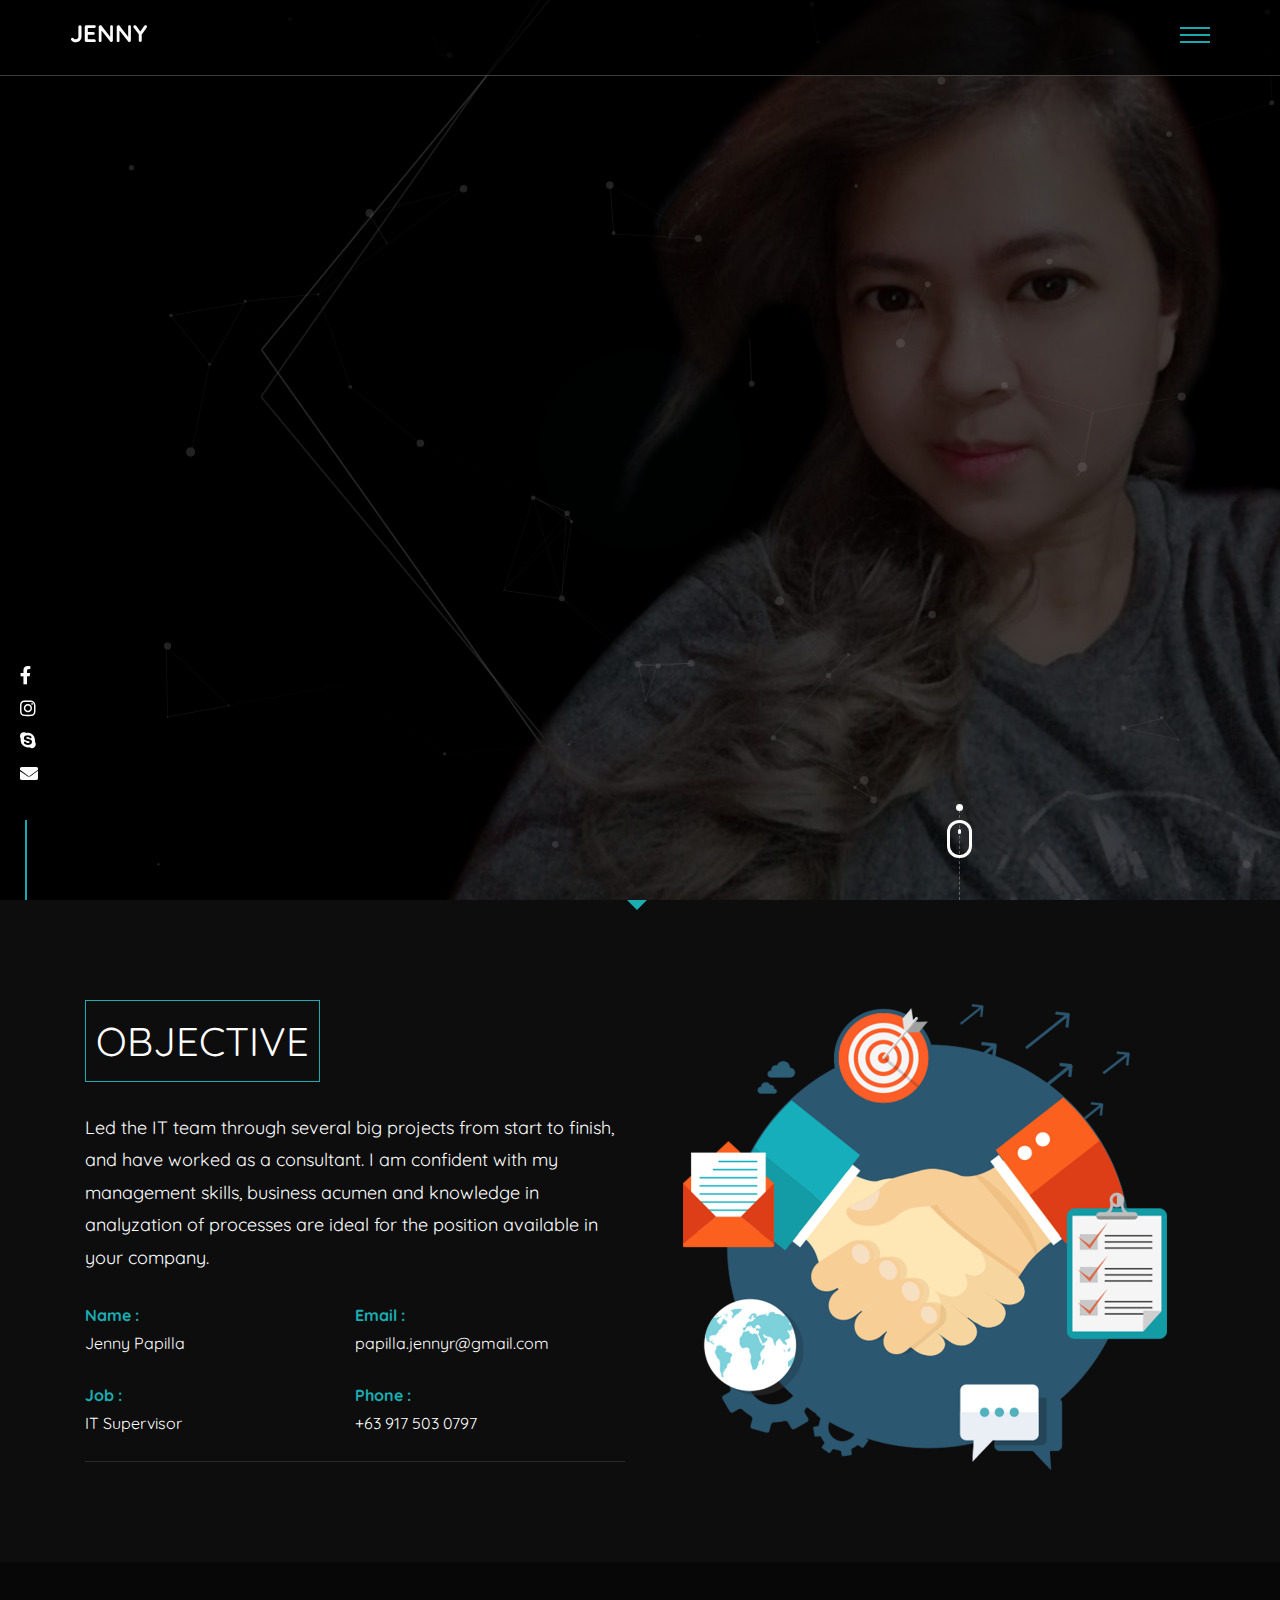
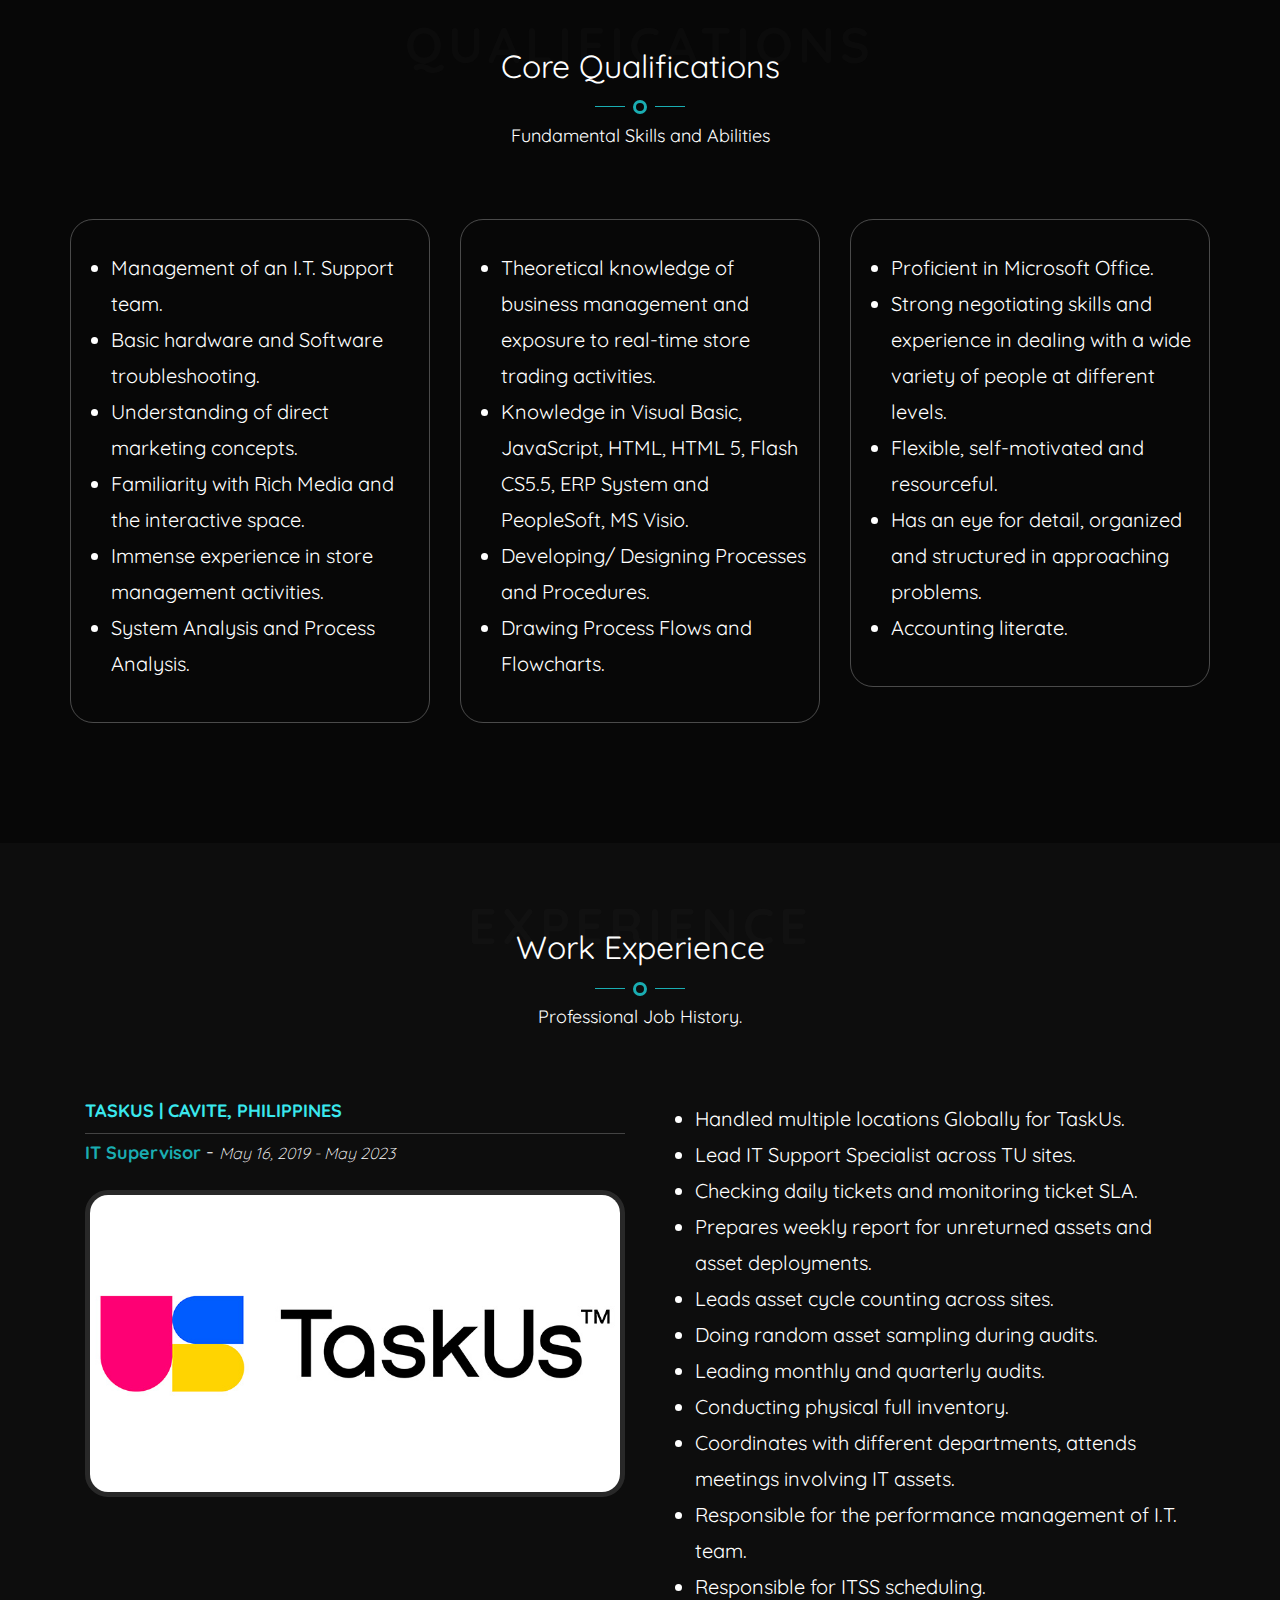
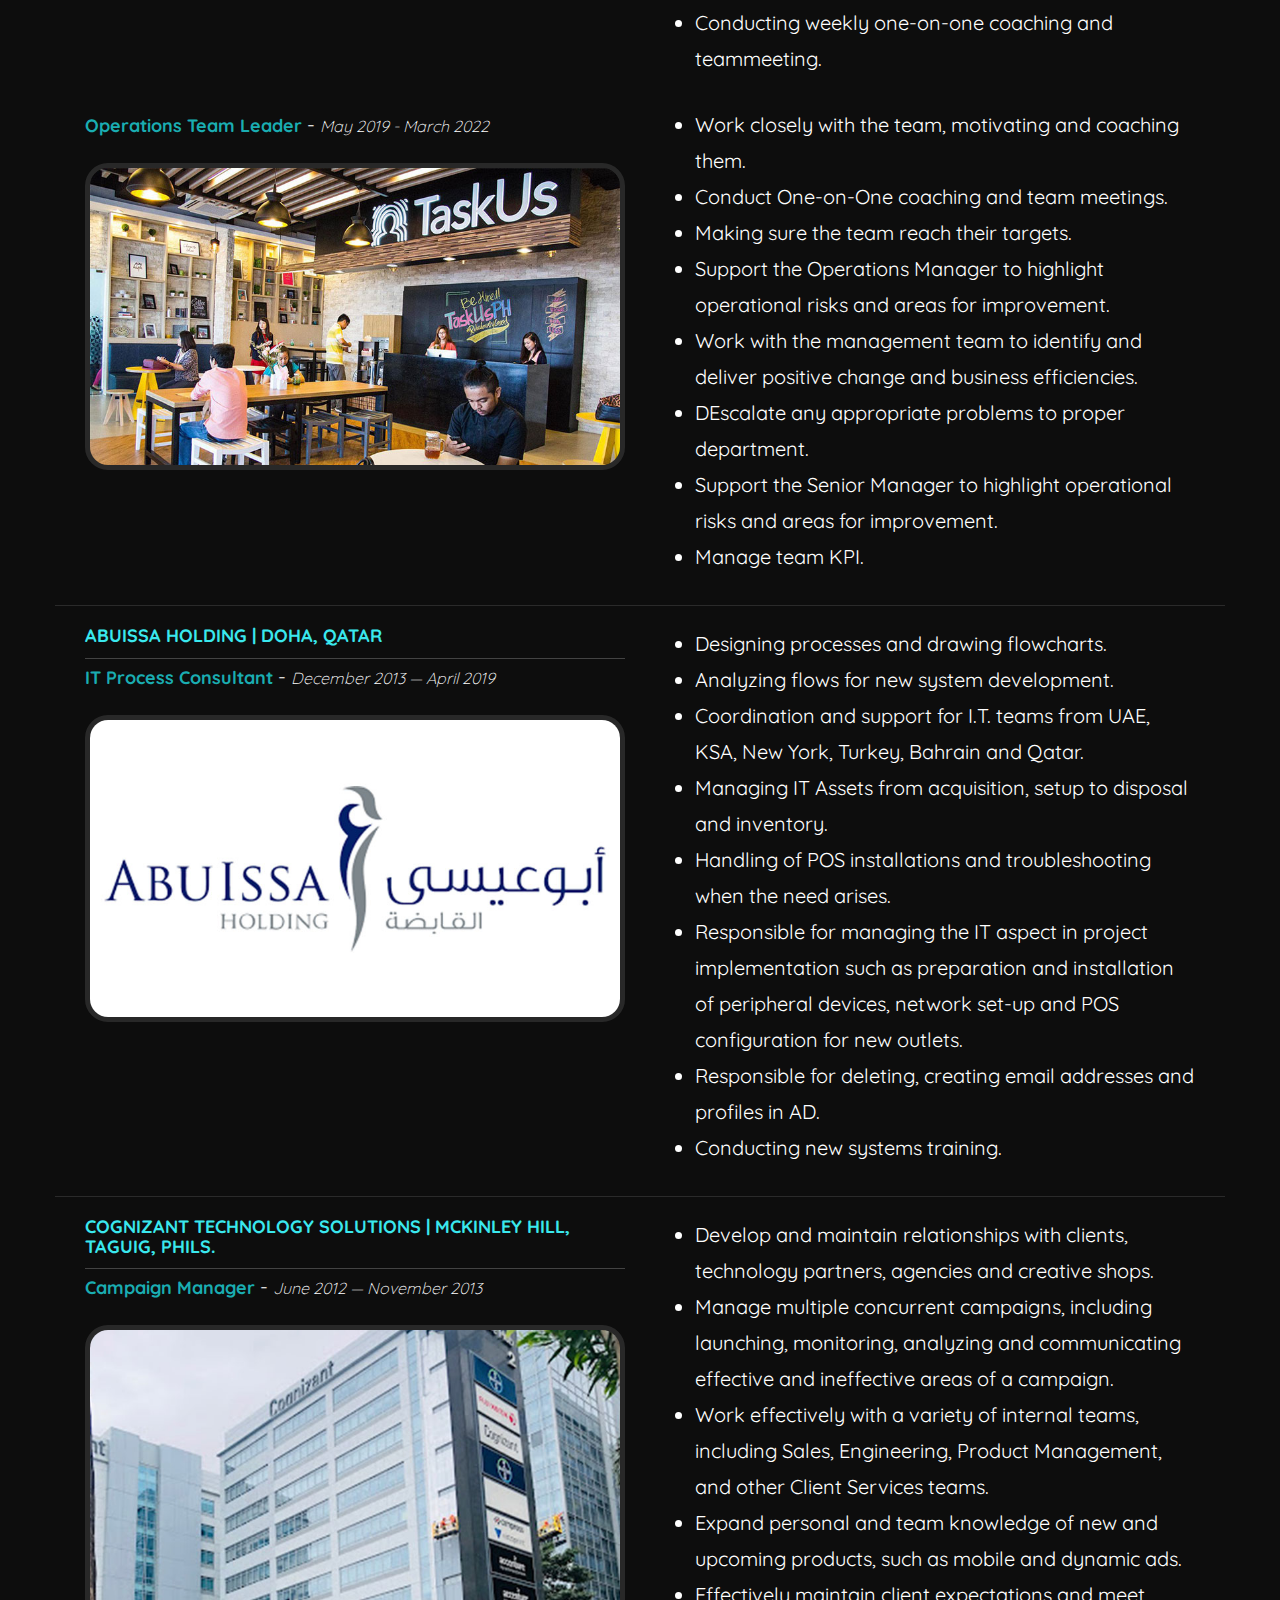
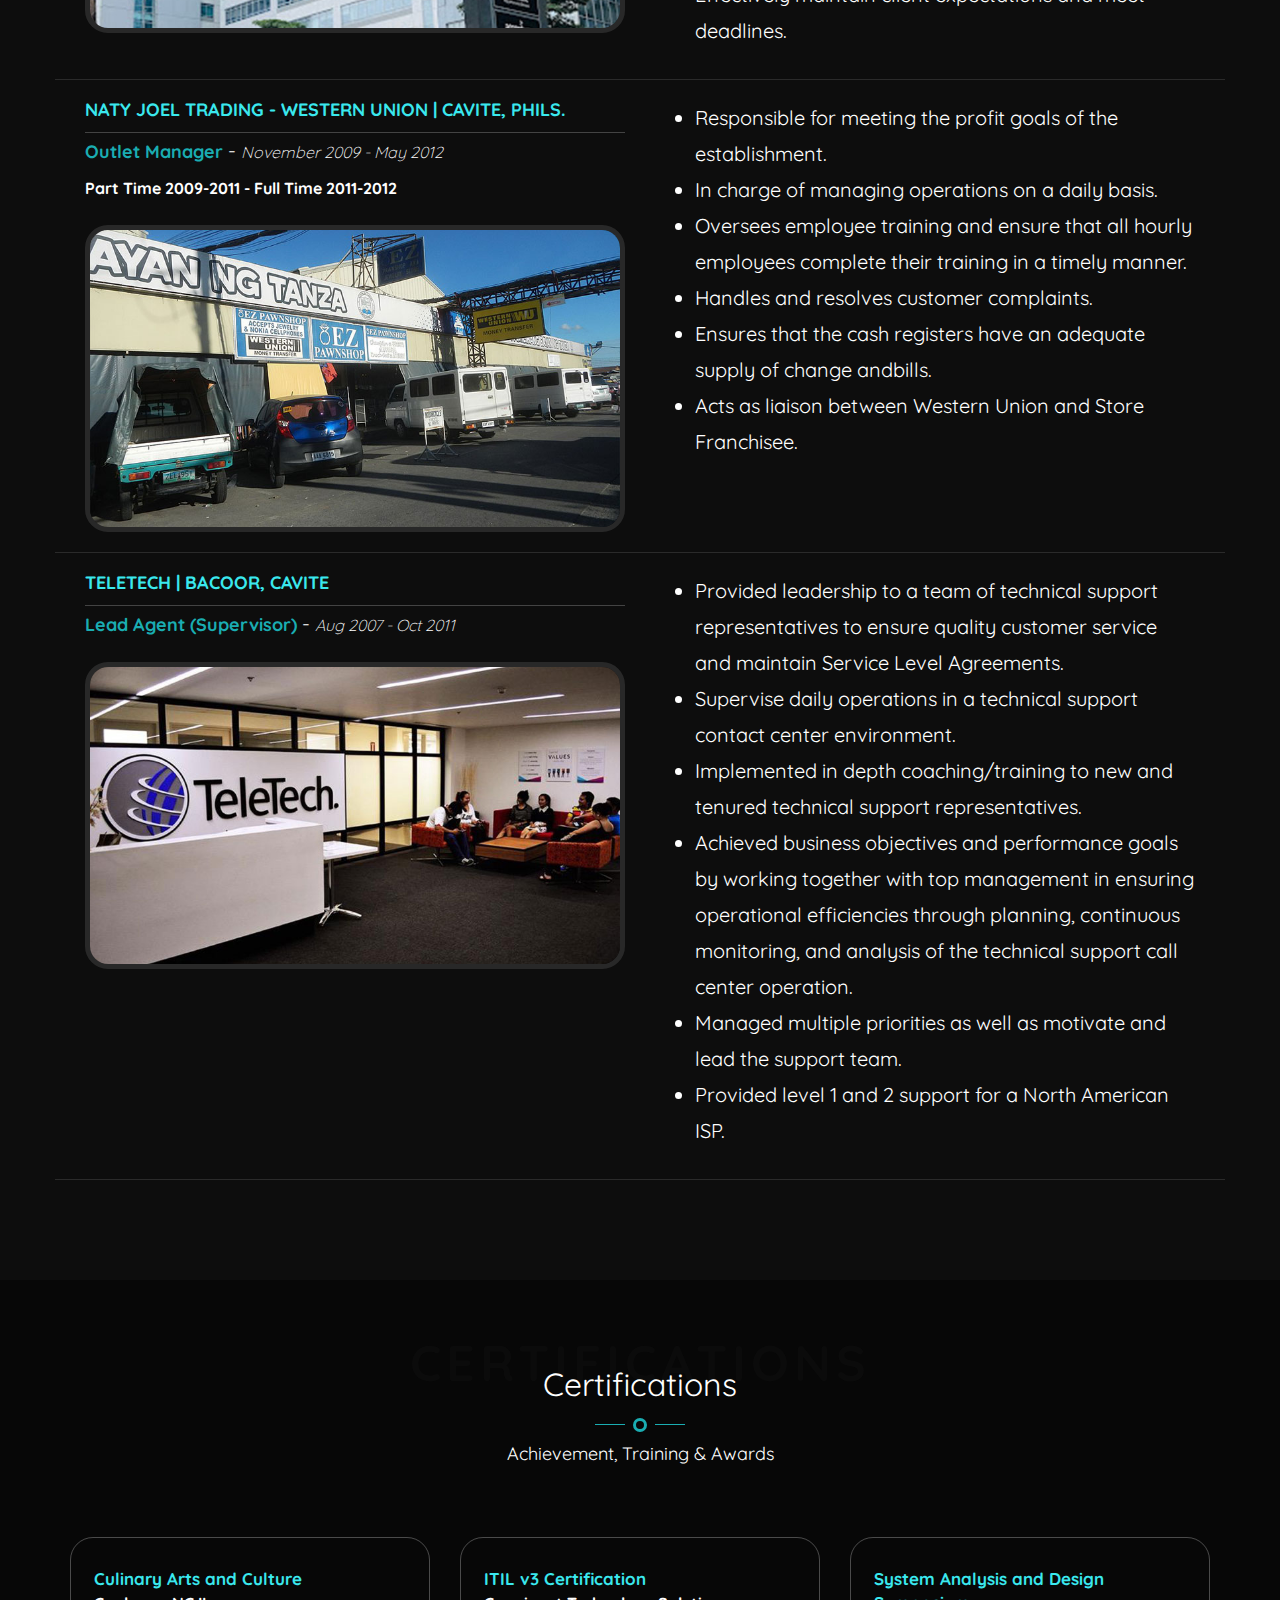
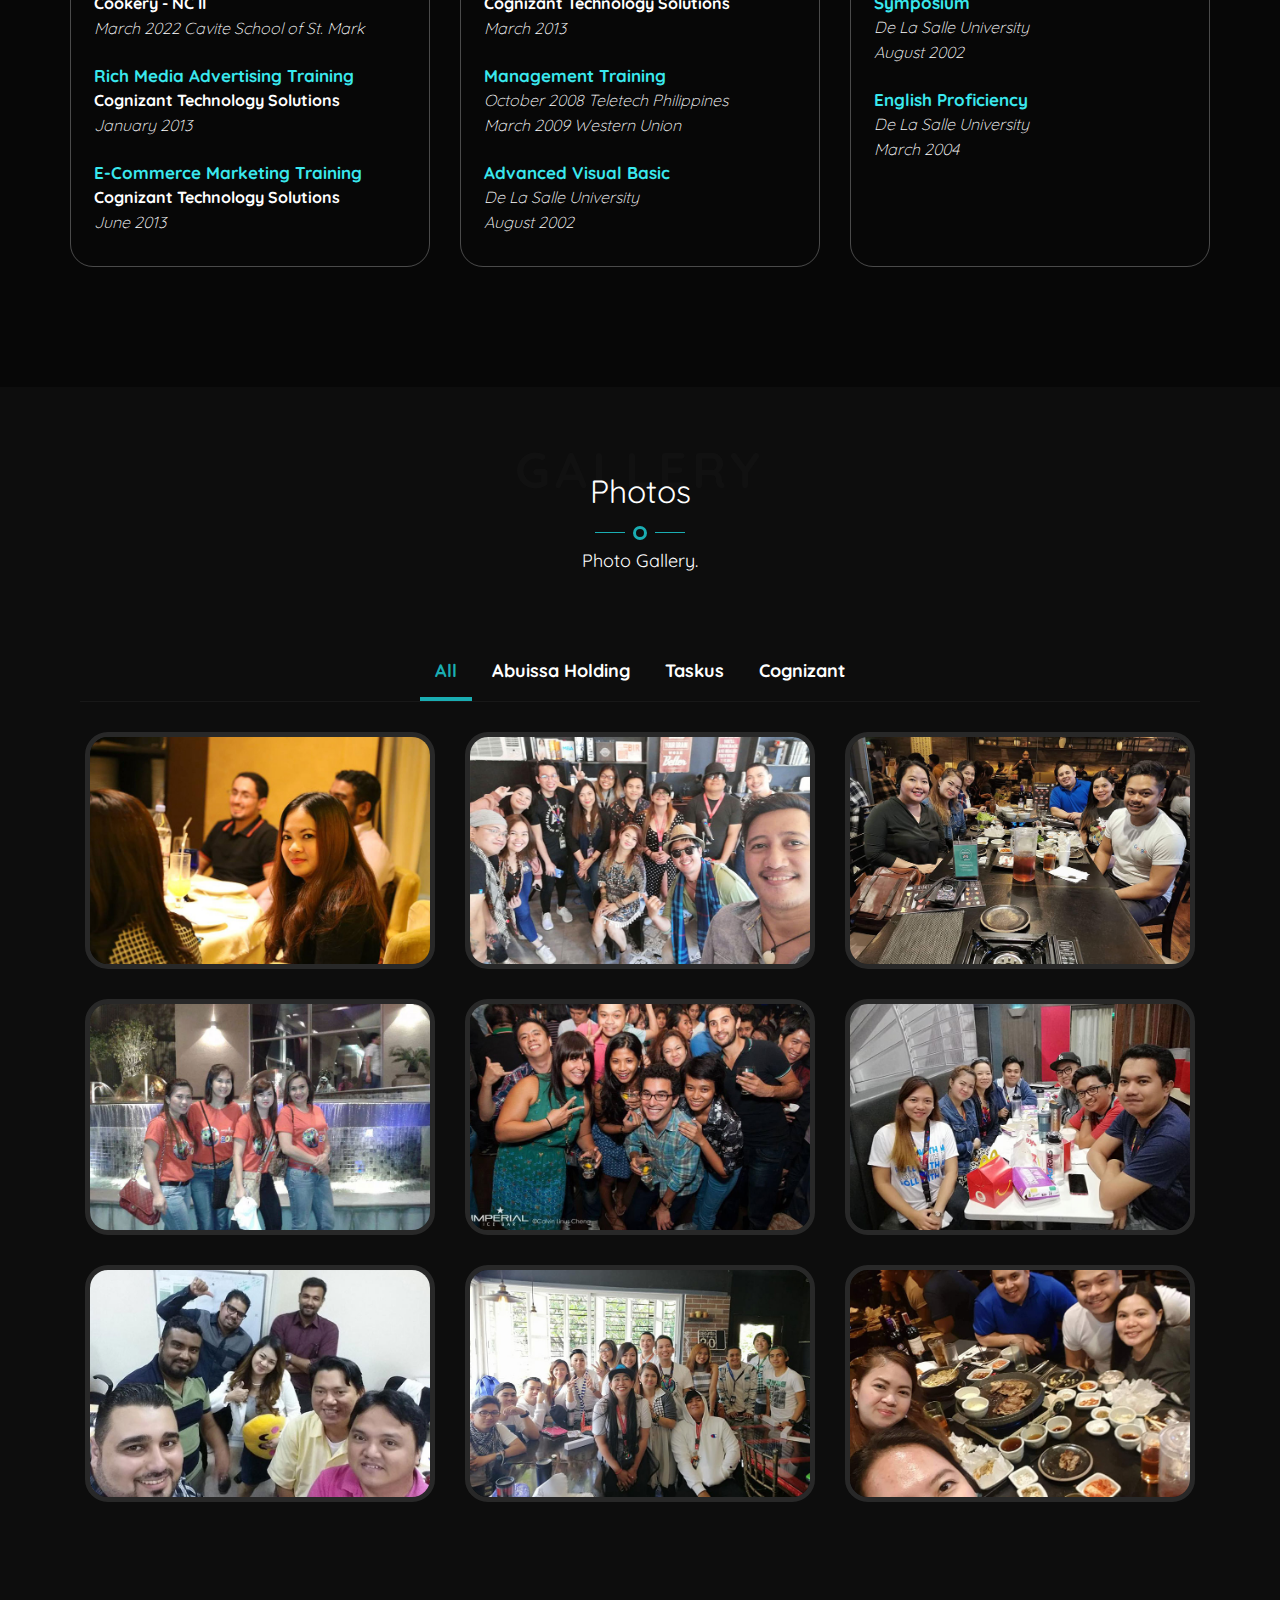
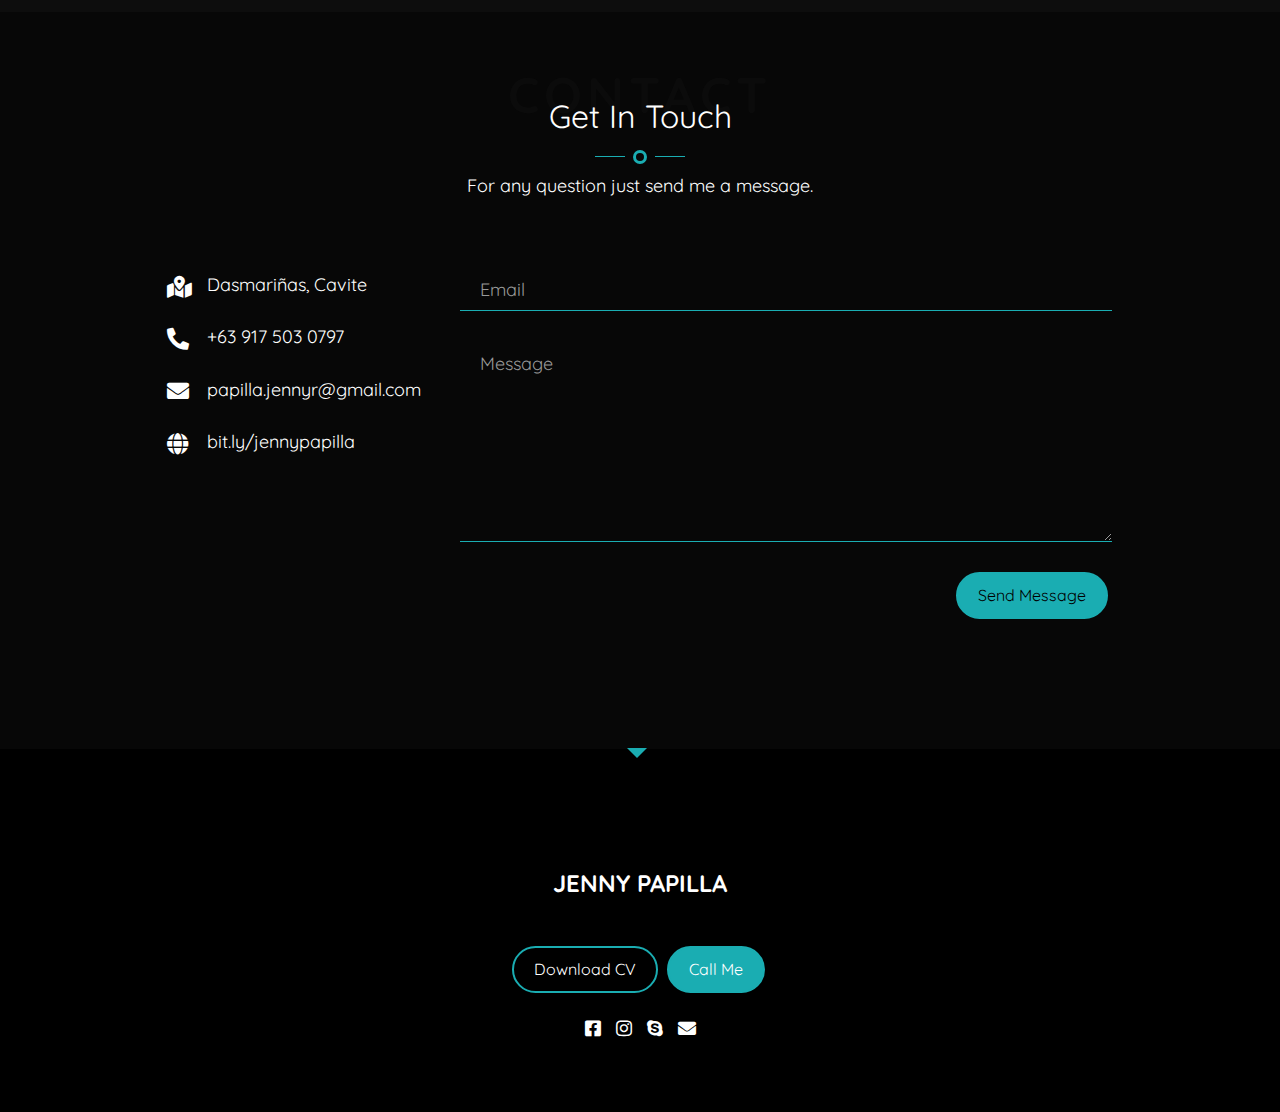
==== commit 13938210: "Update index.html" ====
--- a/index.html
+++ b/index.html
@@ -230,7 +230,7 @@
                            <span class="meta">IT Supervisor</span> - <span class="year">May 16, 2019 - May 2023</span>
                         </div>
                        <div class="item mb-20">
-						<img class="img-fluid" src="images/tuskus.jpg" alt="">
+						<img class="img-fluid" src="images/tuskus2.jpg" alt="">
                         </div>
                      </div>
                      <div class="col-md-6">
@@ -249,6 +249,28 @@
 						   <li>Responsible for the performance management of I.T. team.</li>
 						   <li>Responsible for ITSS scheduling.</li>
 						   <li>Conducting weekly one-on-one coaching and teammeeting.</li>			  
+						   </ul>
+						</div>
+                     </div>
+<div class="col-md-6">
+                        <div class="item mb-20">
+                           <span class="meta">Operations Team Leader</span> - <span class="year">May 2019 - March 2022</span>
+                        </div>
+                       <div class="item mb-20">
+						<img class="img-fluid" src="images/tuskus.jpg" alt="">
+                        </div>
+                     </div>
+                     <div class="col-md-6">
+                        <div class="item mb-20">
+                           <ul>
+						   <li>Work closely with the team, motivating and coaching them.</li>
+						   <li>Conduct One-on-One coaching and team meetings.</li>
+						   <li>Making sure the team reach their targets.</li>
+						   <li>Support the Operations Manager to highlight operational risks and areas for improvement.</li>
+						   <li>Work with the management team to identify and deliver positive change and business efficiencies.</li>
+						   <li>DEscalate any appropriate problems to proper department.</li>
+						   <li>Support the Senior Manager to highlight operational risks and areas for improvement.</li>
+						   <li>Manage team KPI.</li>		  
 						   </ul>
 						</div>
                      </div>
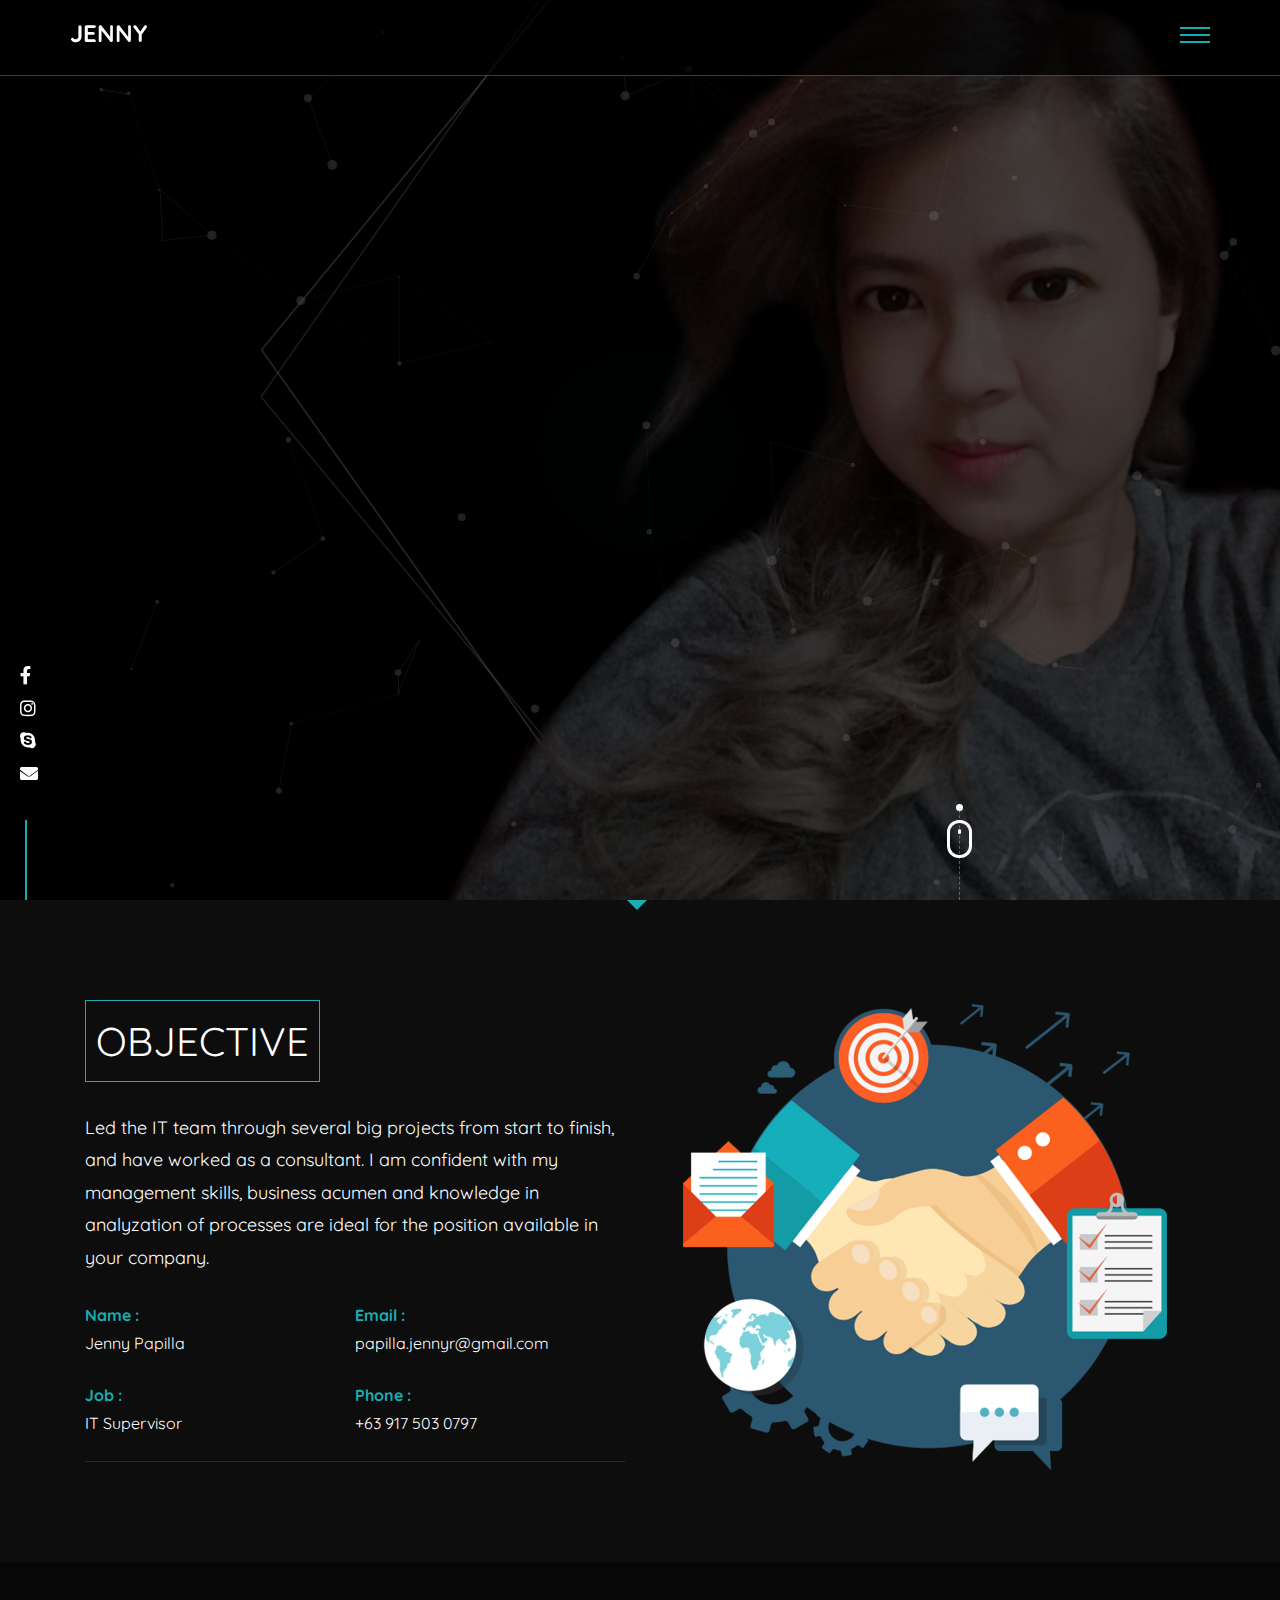
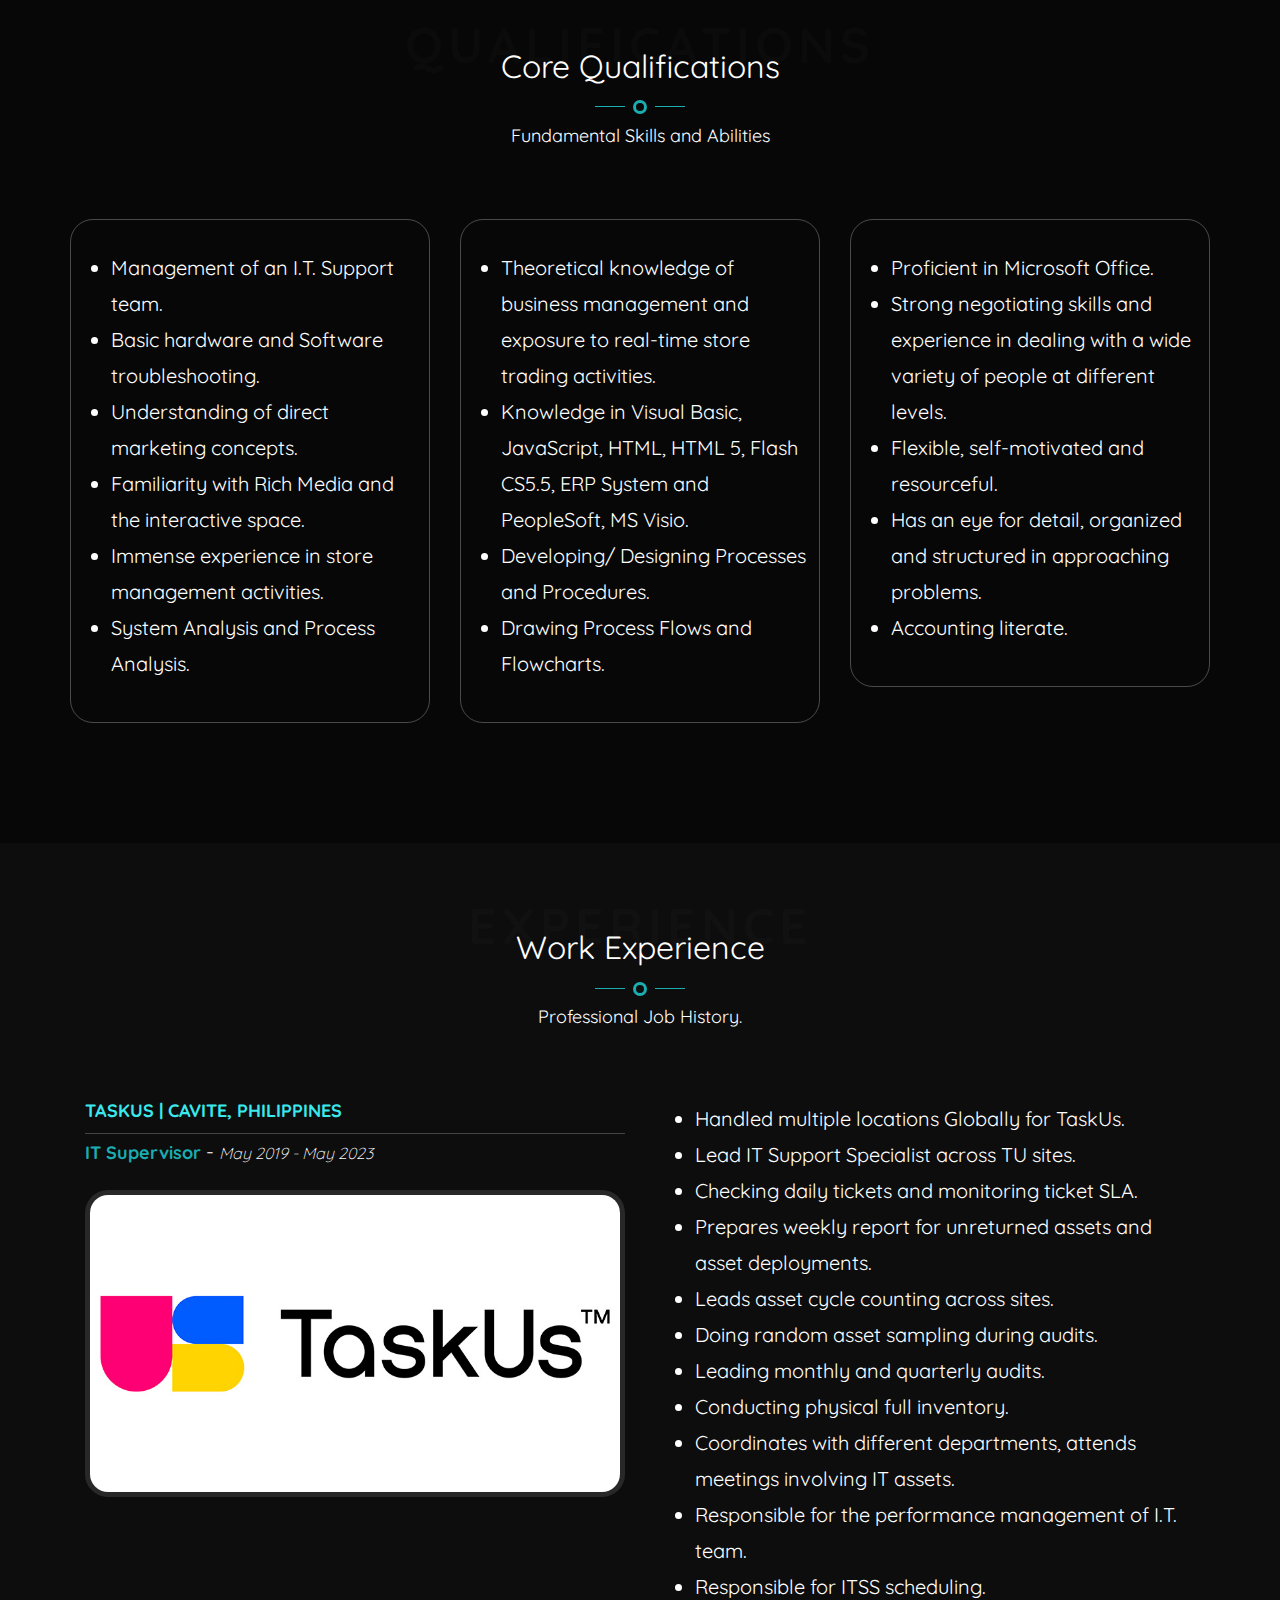
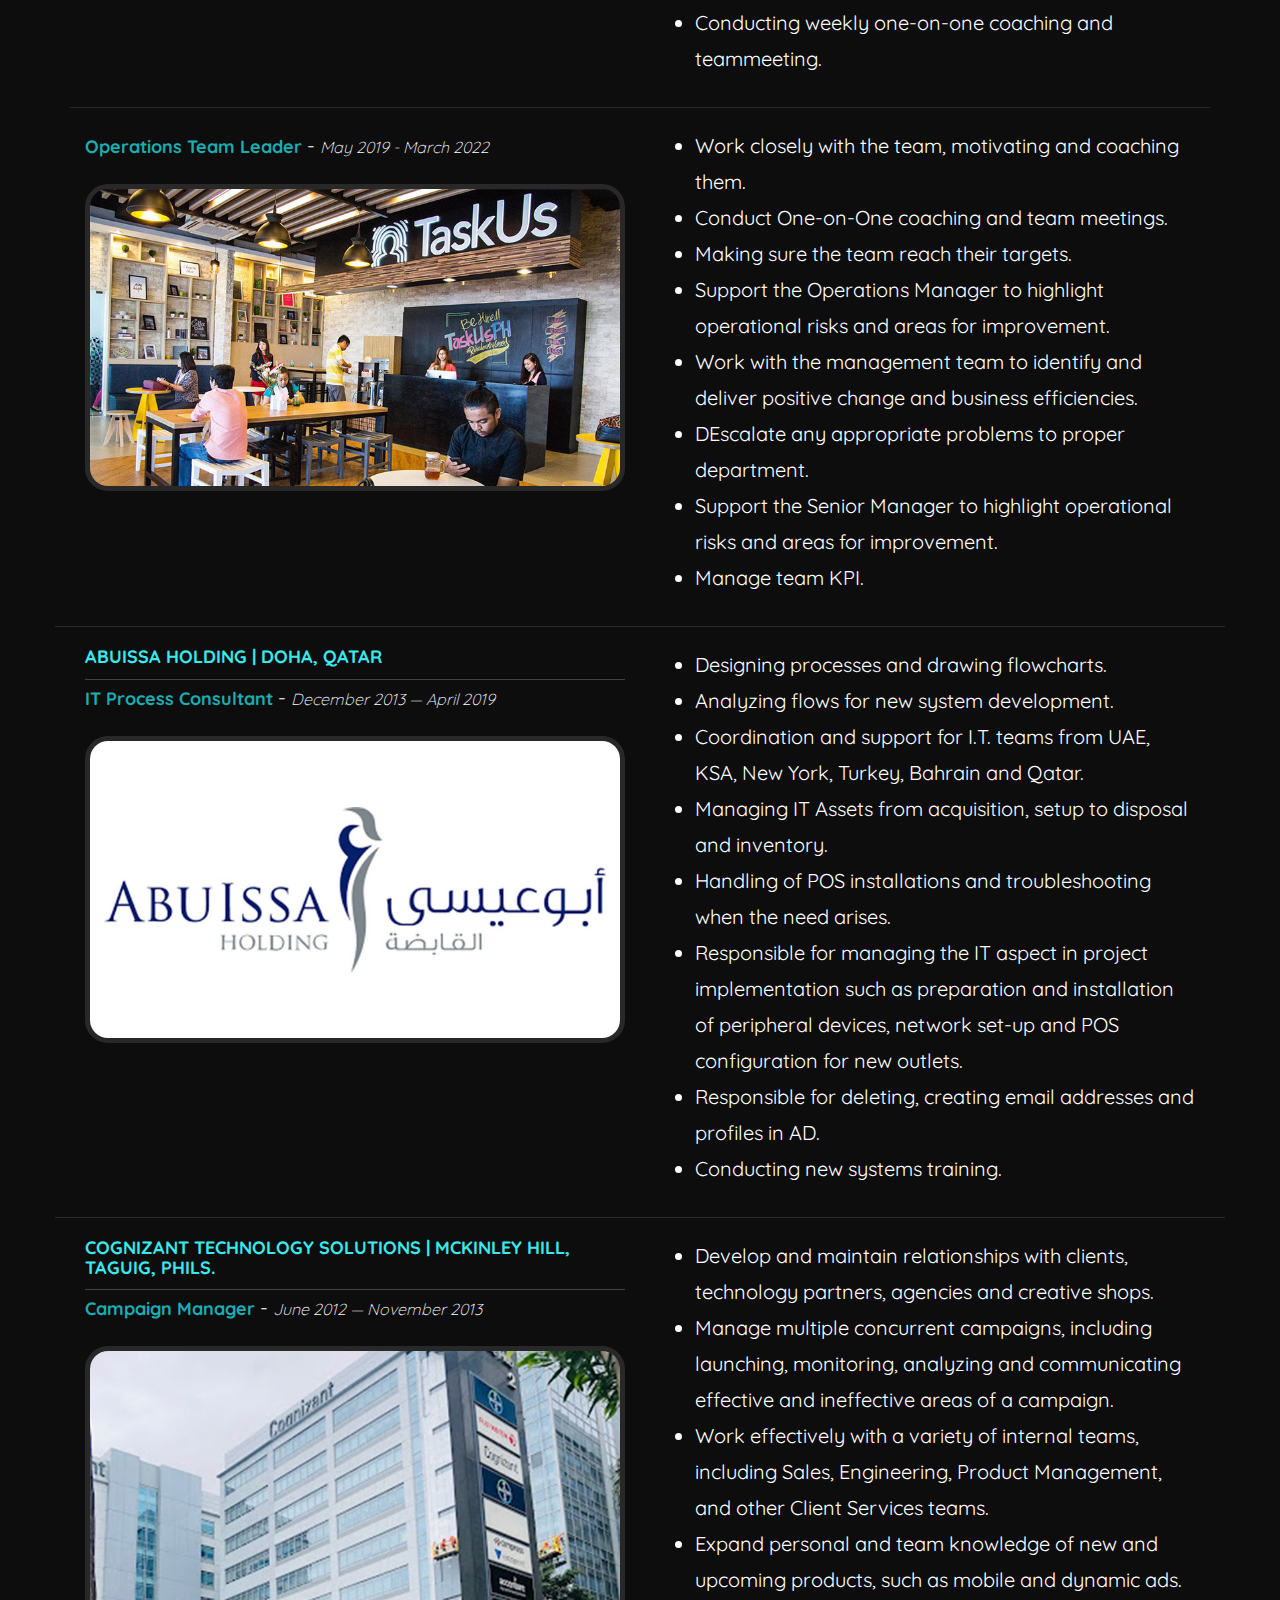
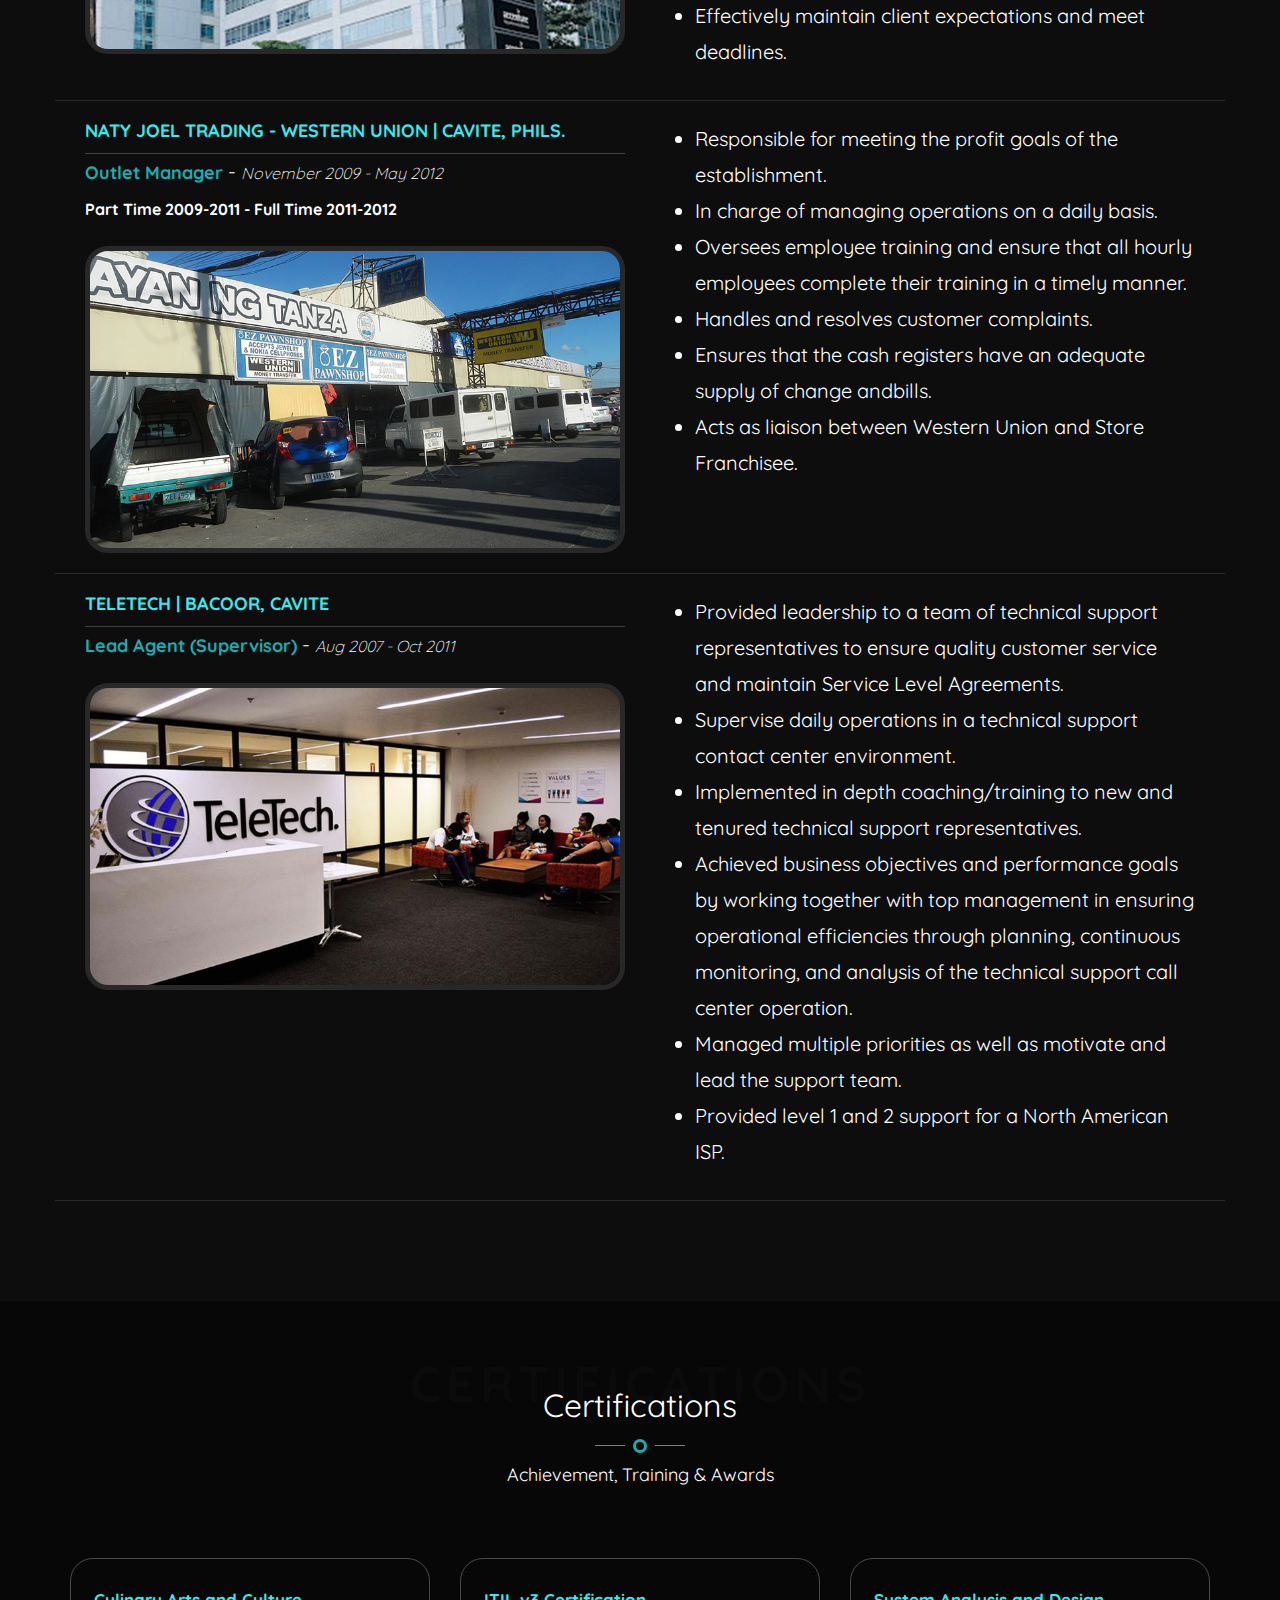
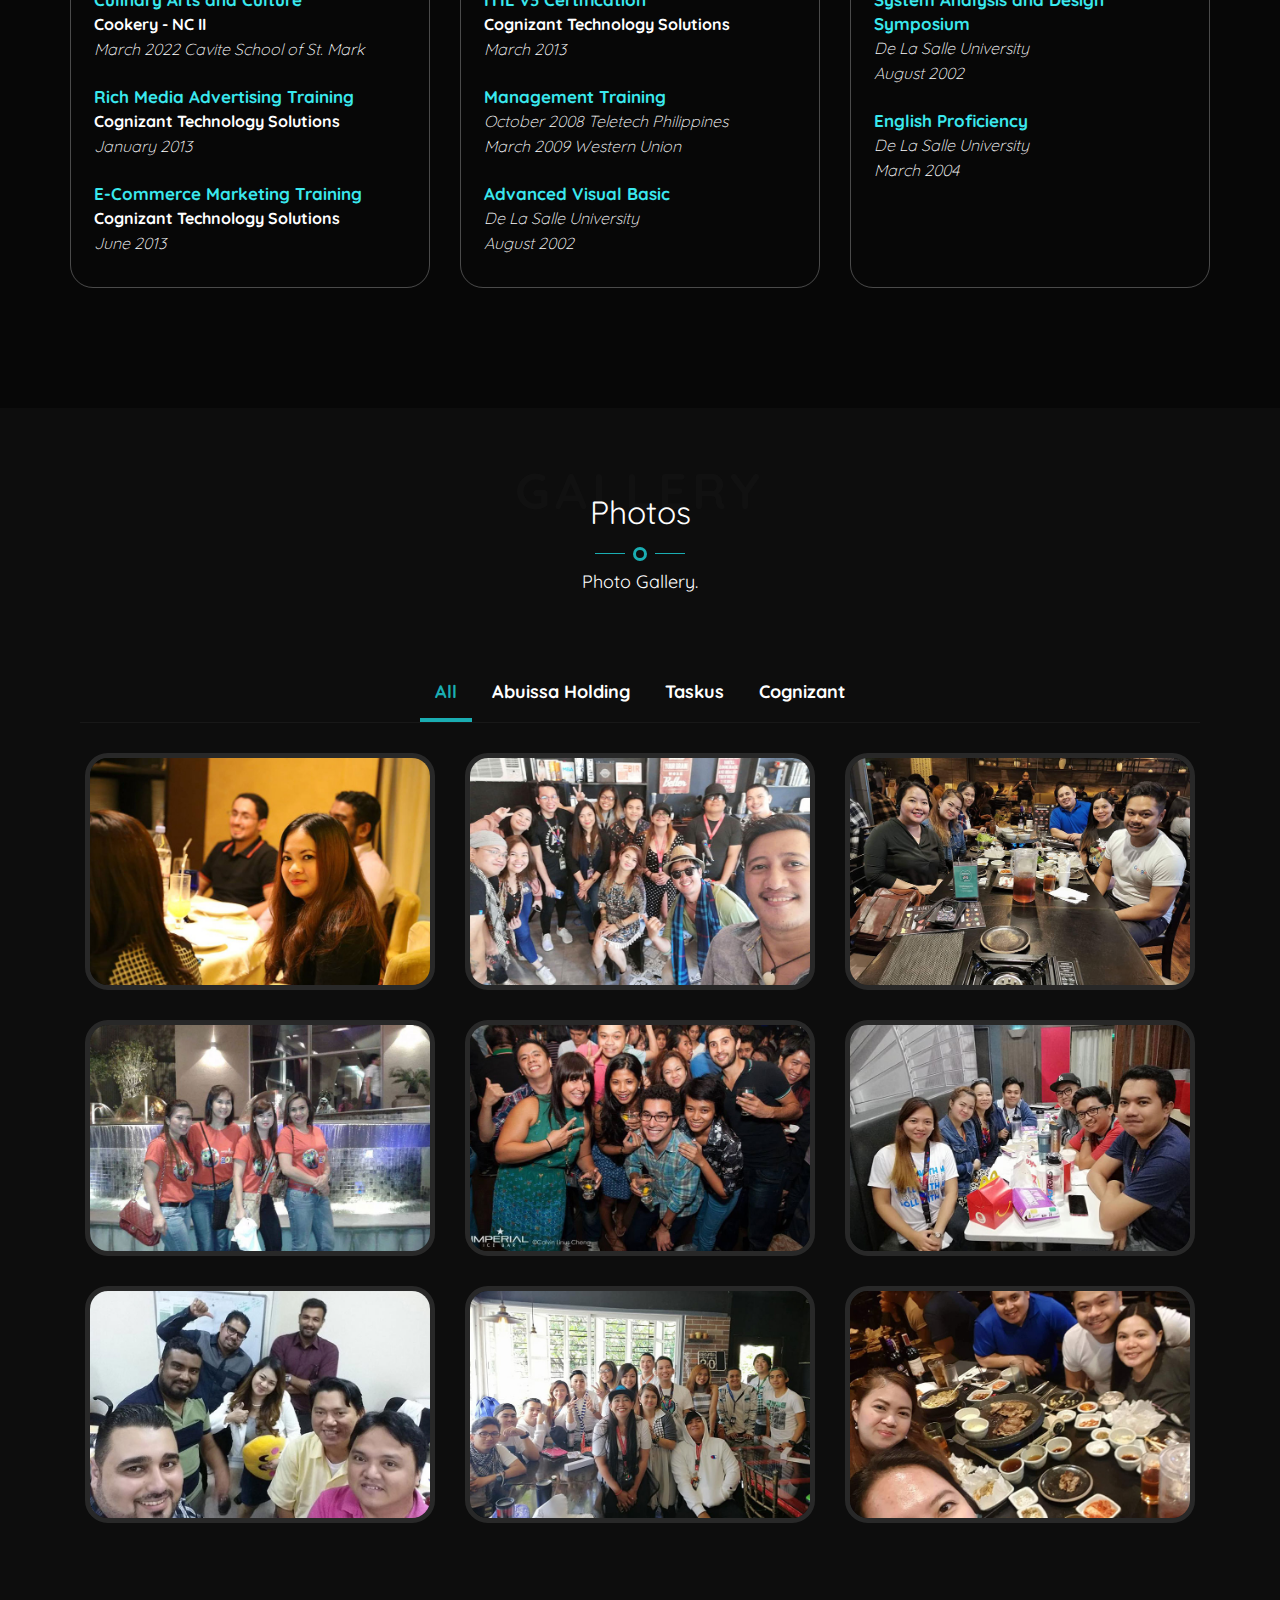
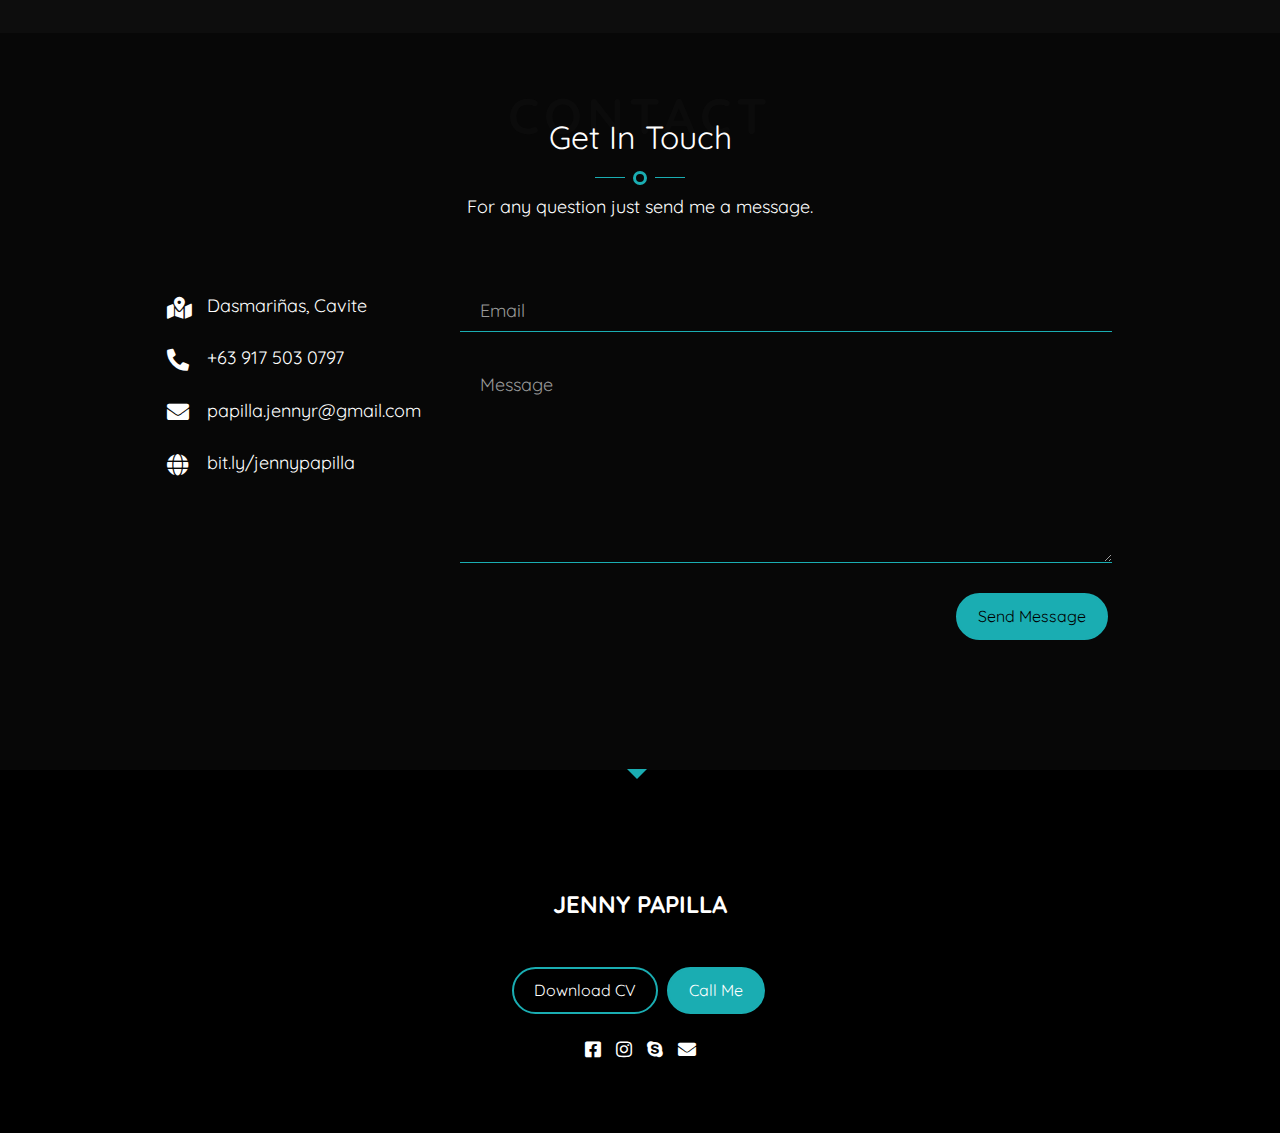
==== commit 9e69cad1: "Update index.html" ====
--- a/index.html
+++ b/index.html
@@ -227,7 +227,7 @@
                      <div class="col-md-6">
                         <div class="item mb-20">
                            <h4>TASKUS | CAVITE, PHILIPPINES</h4>
-                           <span class="meta">IT Supervisor</span> - <span class="year">May 16, 2019 - May 2023</span>
+                           <span class="meta">IT Supervisor</span> - <span class="year">May 2019 - May 2023</span>
                         </div>
                        <div class="item mb-20">
 						<img class="img-fluid" src="images/tuskus2.jpg" alt="">
@@ -251,7 +251,7 @@
 						   <li>Conducting weekly one-on-one coaching and teammeeting.</li>			  
 						   </ul>
 						</div>
-                     </div>
+                     </div><hr>
 <div class="col-md-6">
                         <div class="item mb-20">
                            <span class="meta">Operations Team Leader</span> - <span class="year">May 2019 - March 2022</span>
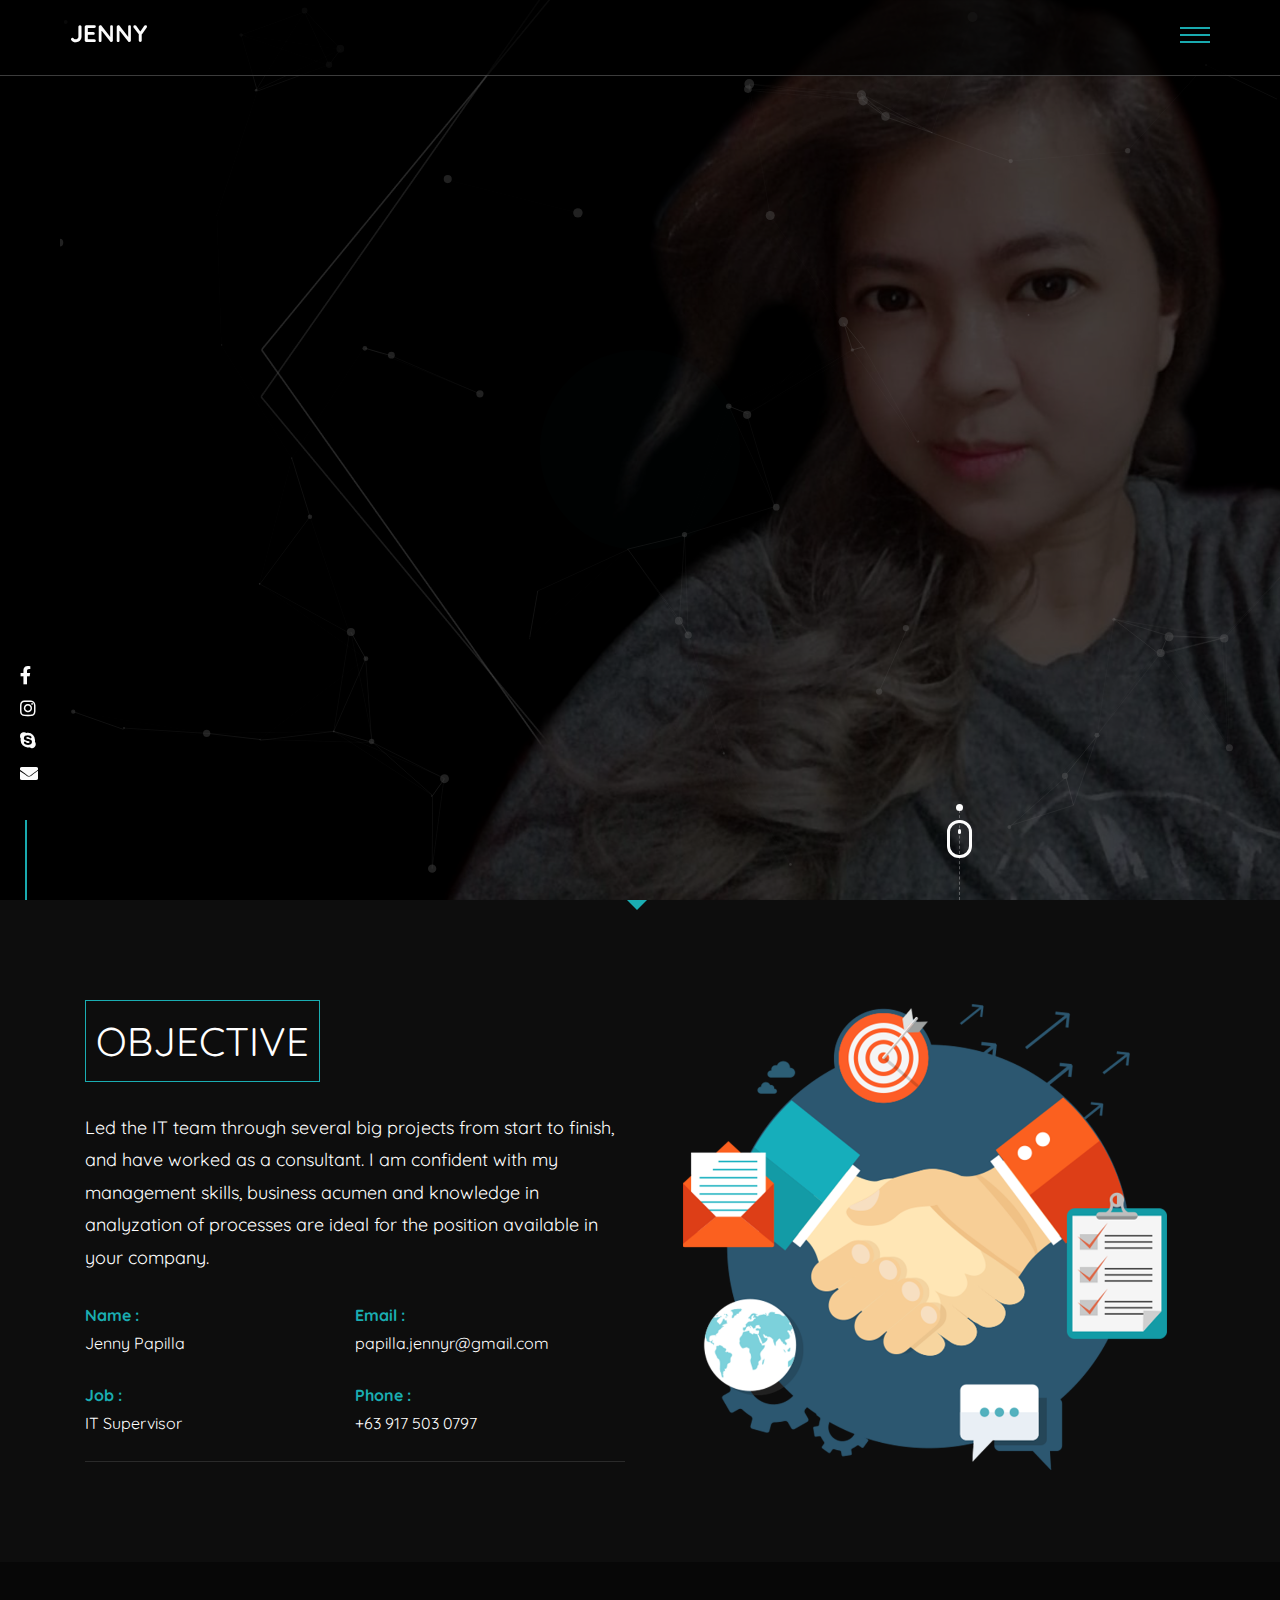
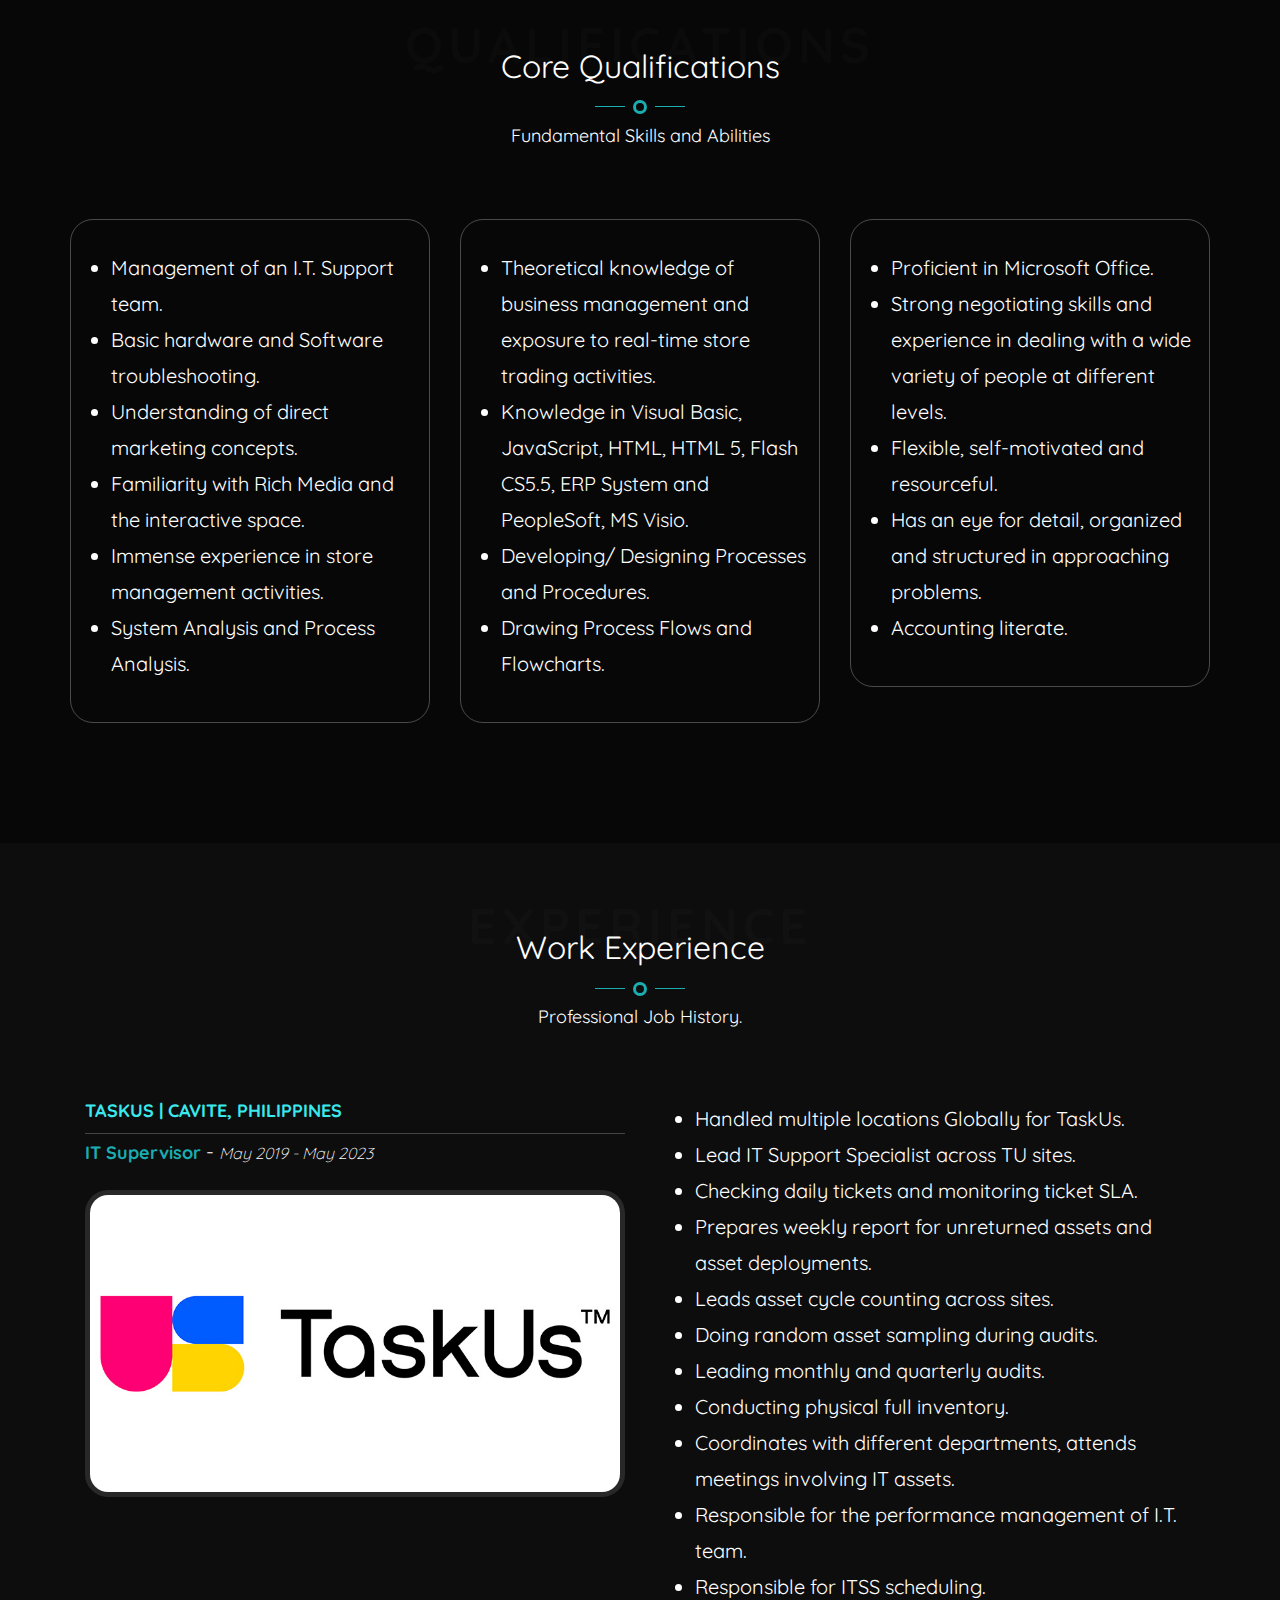
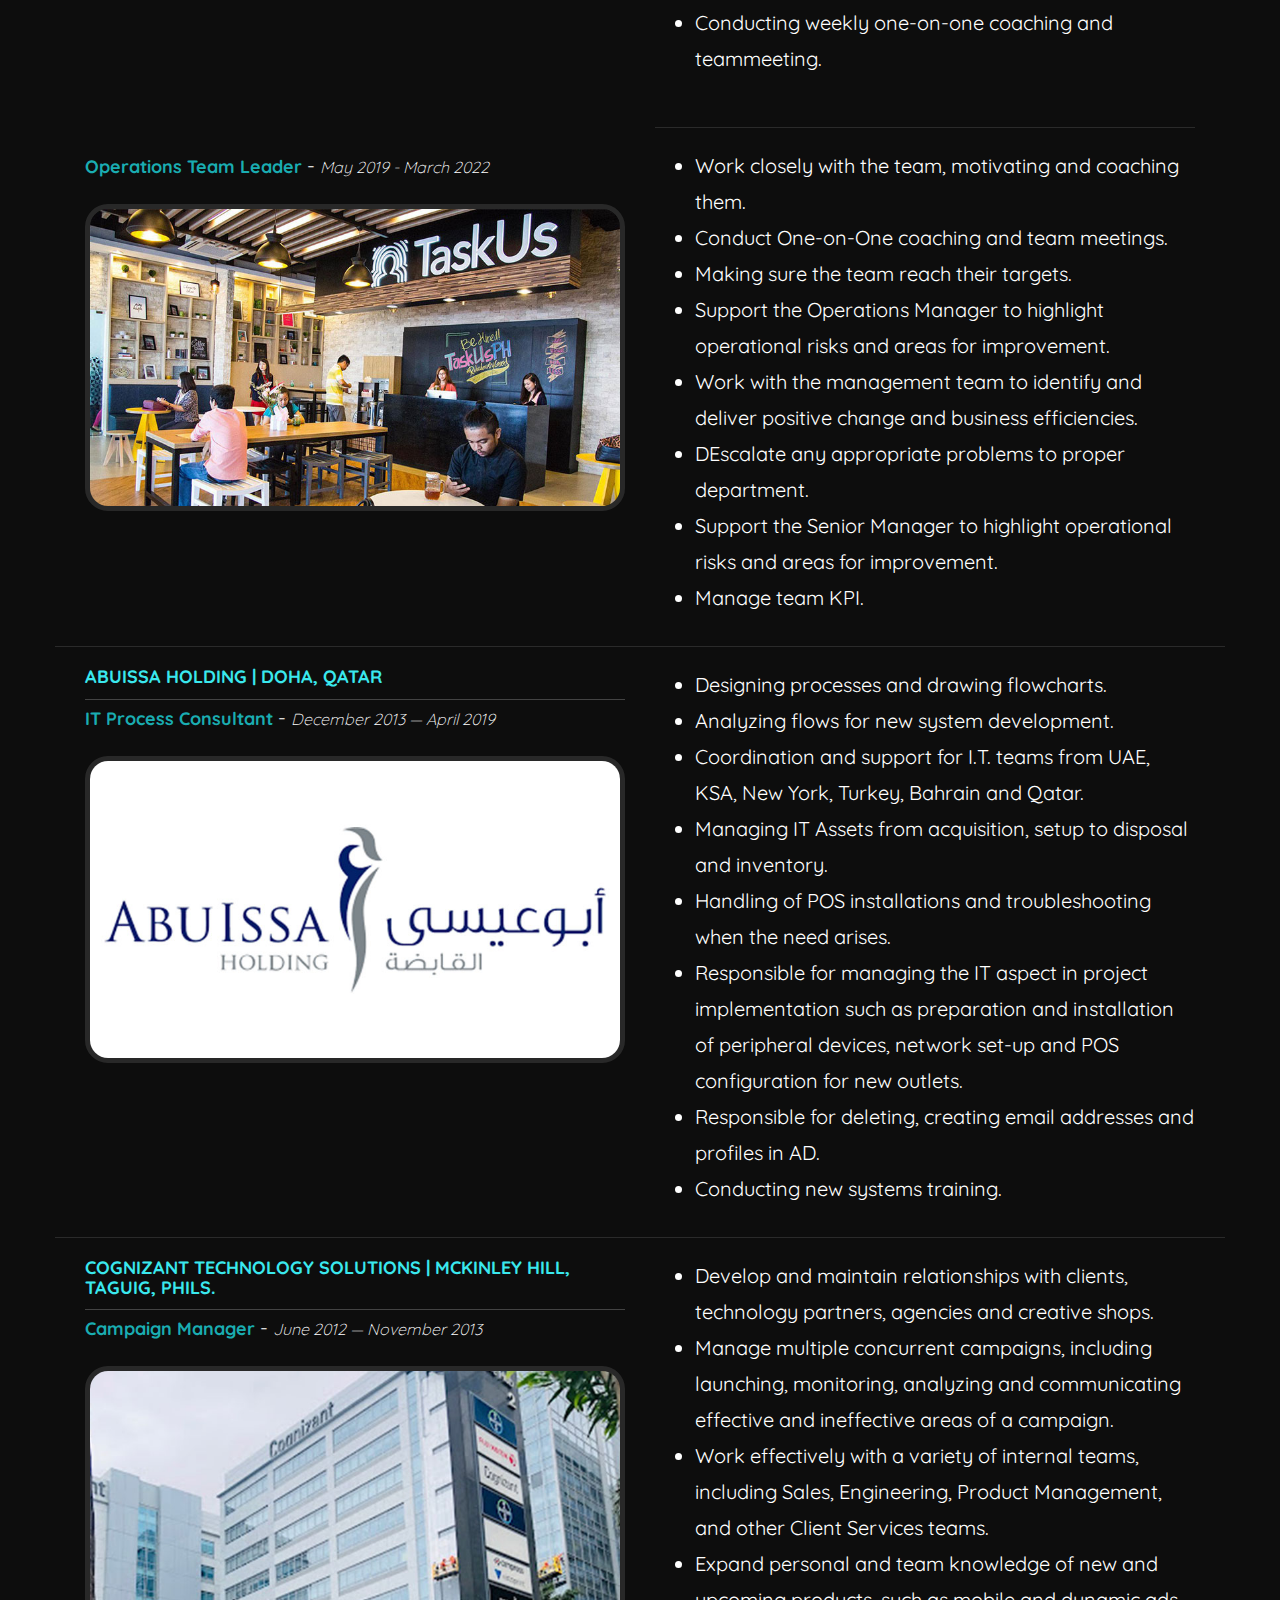
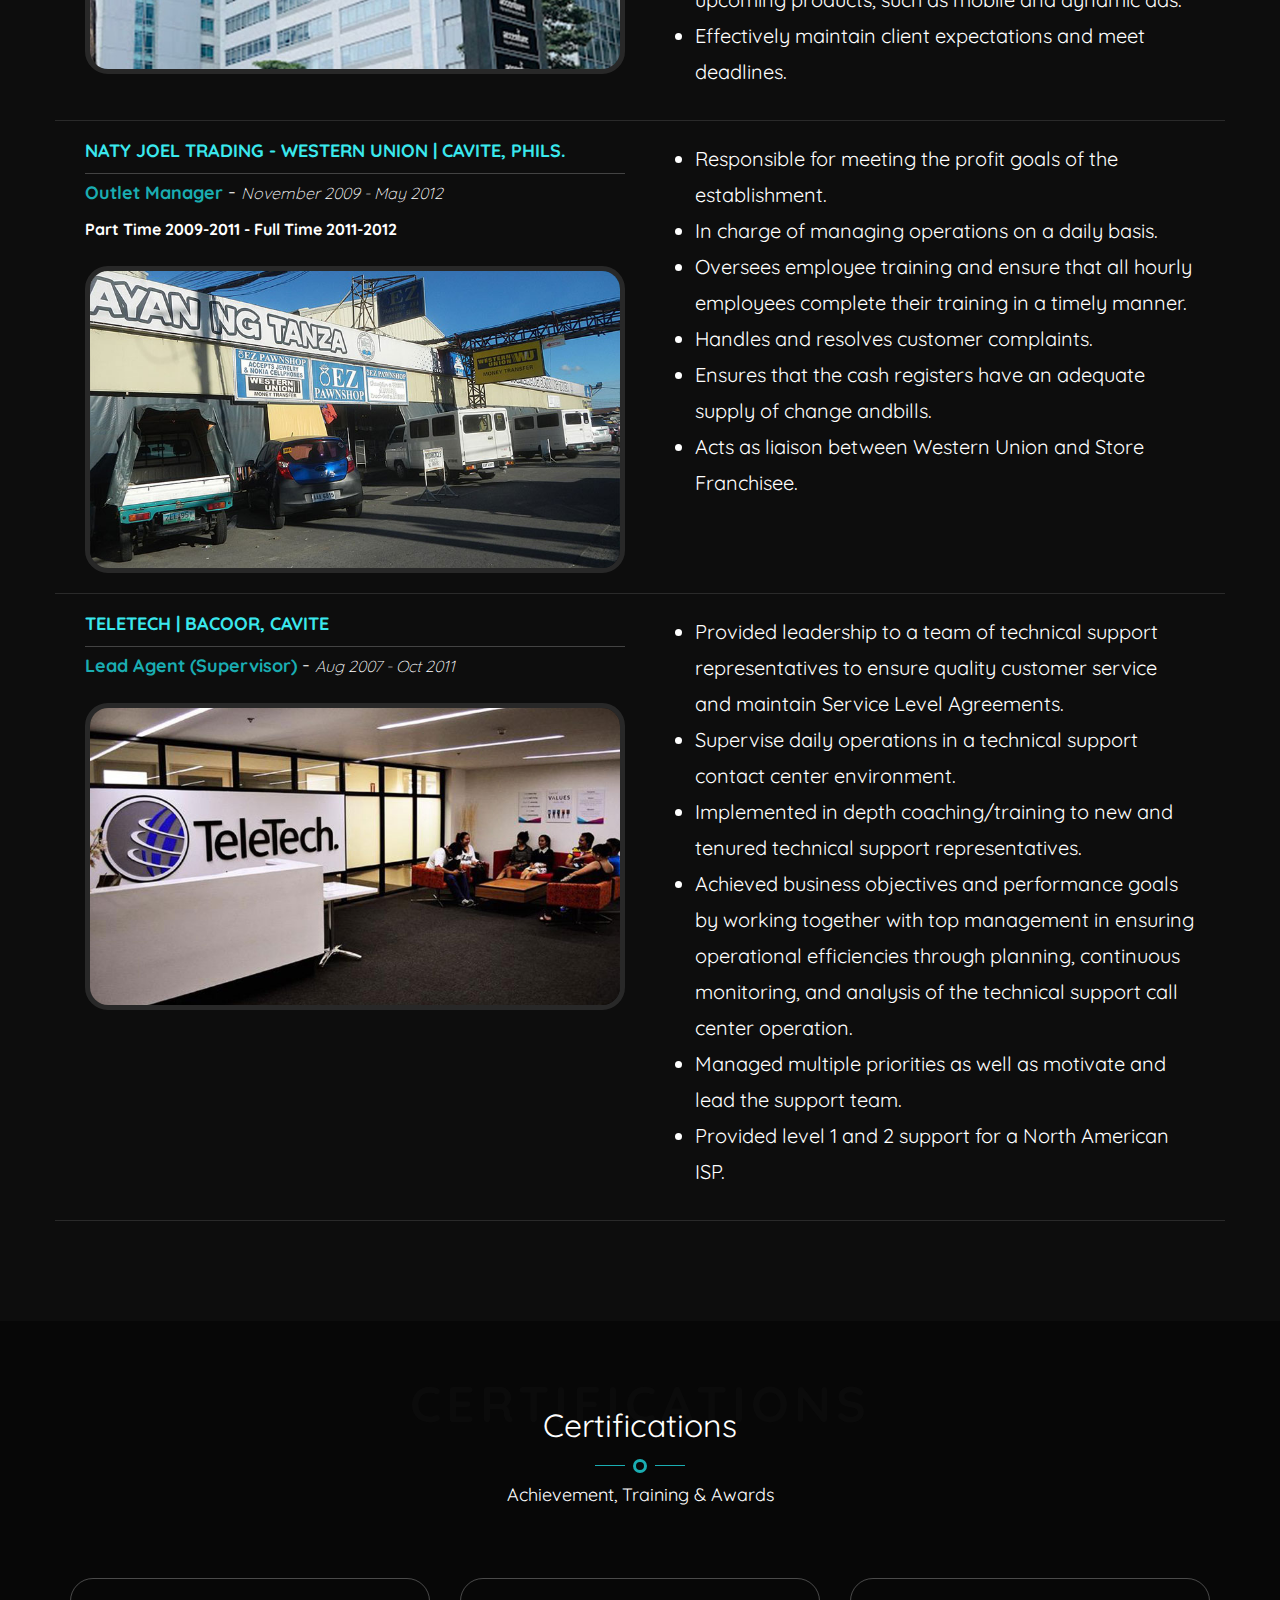
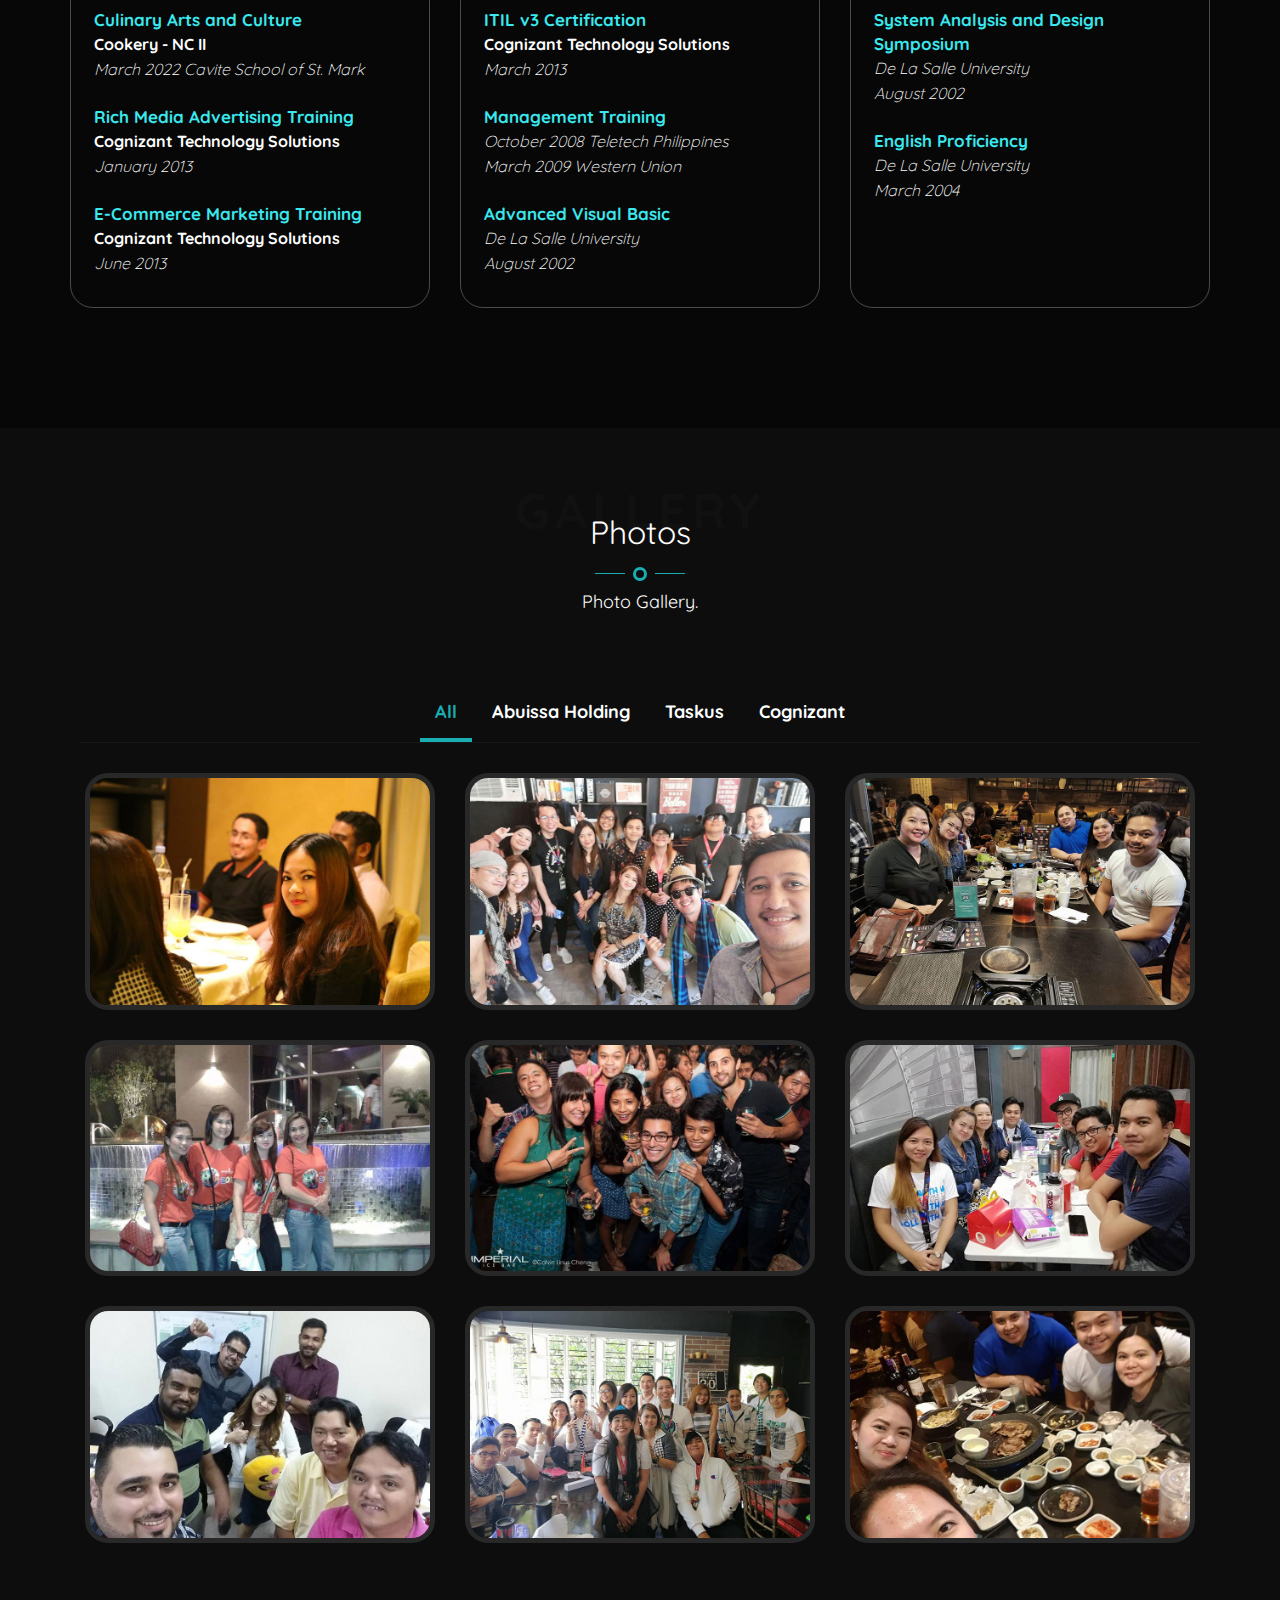
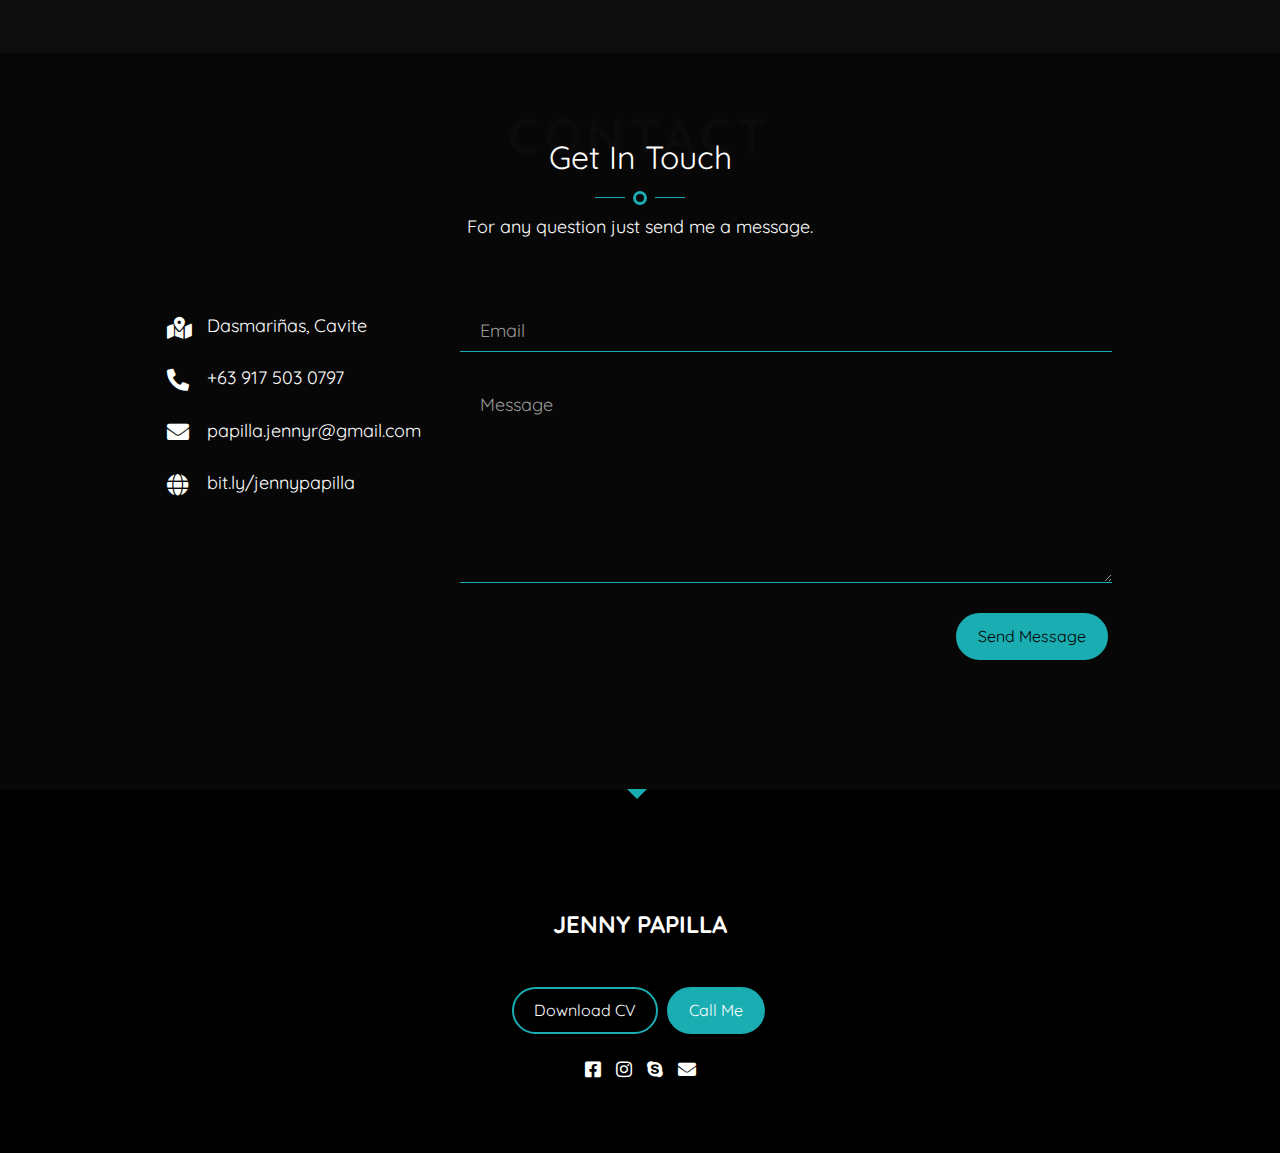
==== commit 62ae63ba: "Update index.html" ====
--- a/index.html
+++ b/index.html
@@ -250,8 +250,8 @@
 						   <li>Responsible for ITSS scheduling.</li>
 						   <li>Conducting weekly one-on-one coaching and teammeeting.</li>			  
 						   </ul>
-						</div>
-                     </div><hr>
+						</div><hr>
+                     </div>
 <div class="col-md-6">
                         <div class="item mb-20">
                            <span class="meta">Operations Team Leader</span> - <span class="year">May 2019 - March 2022</span>
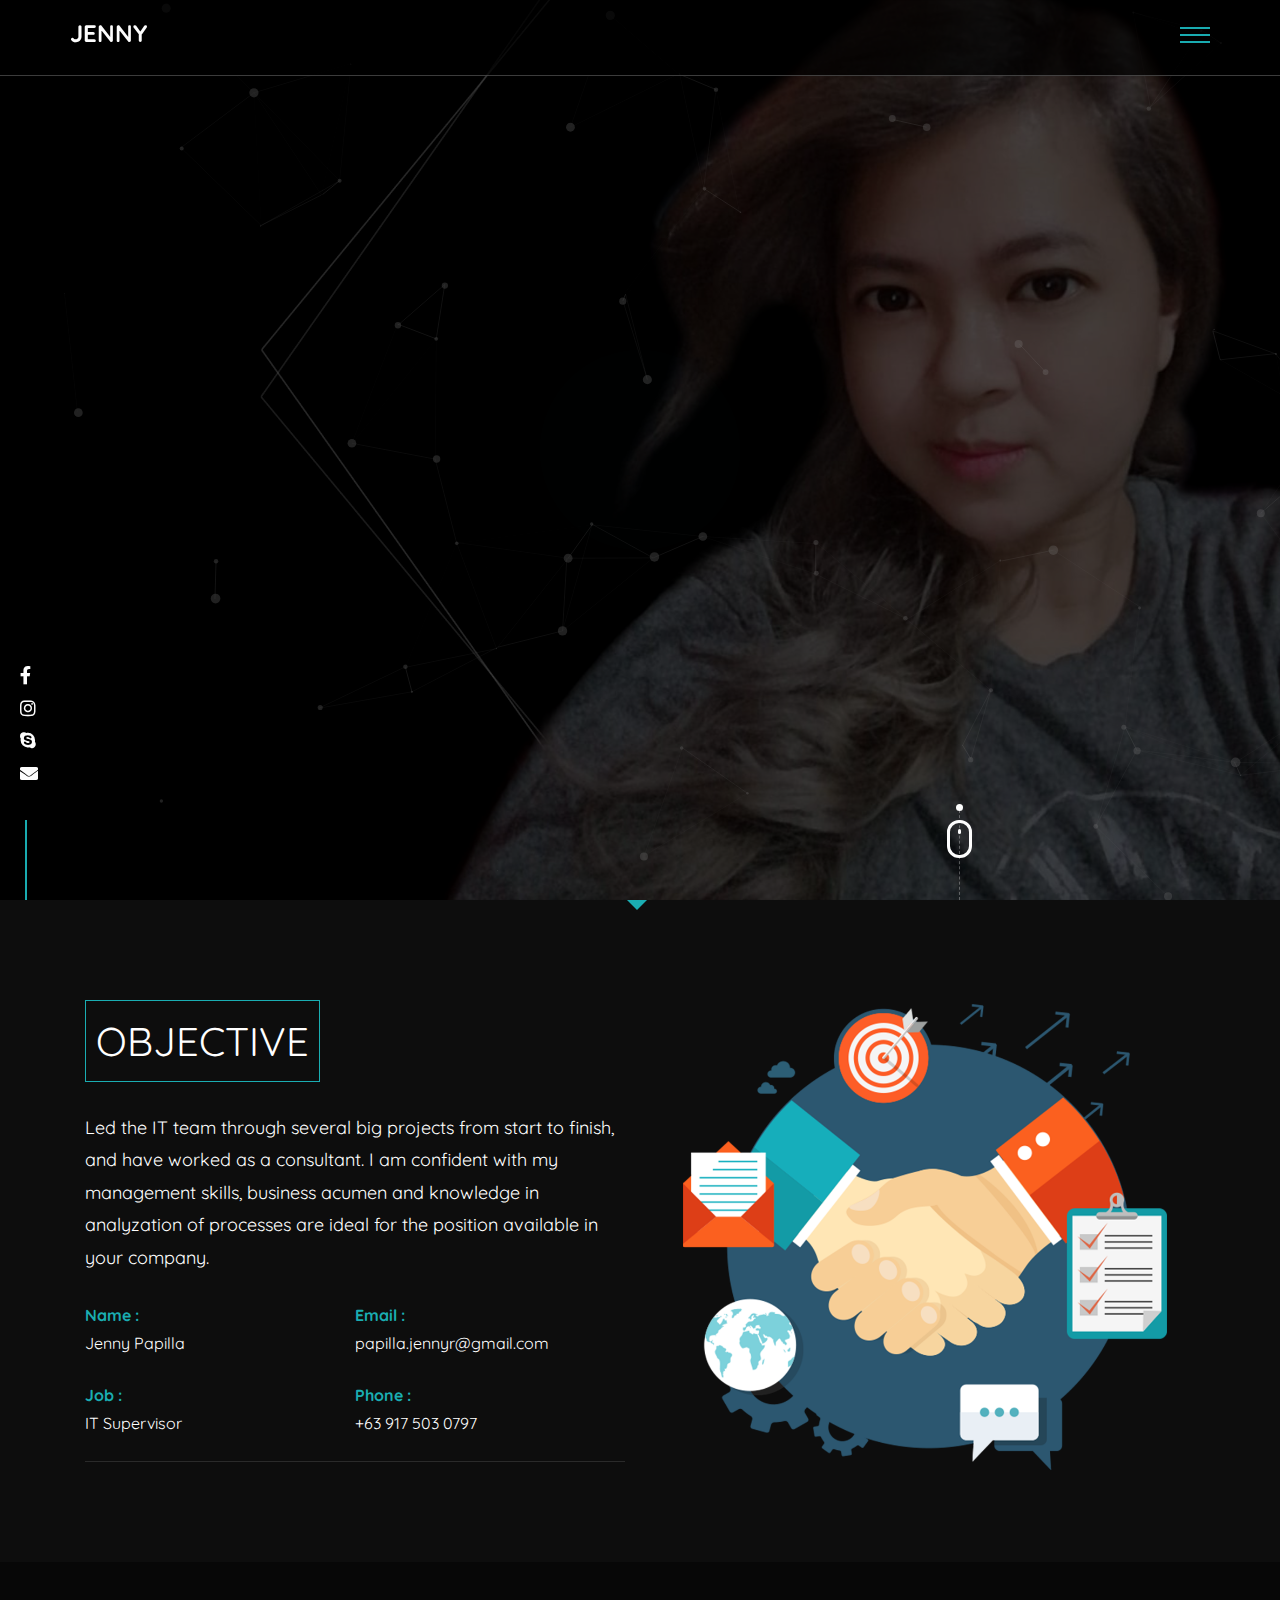
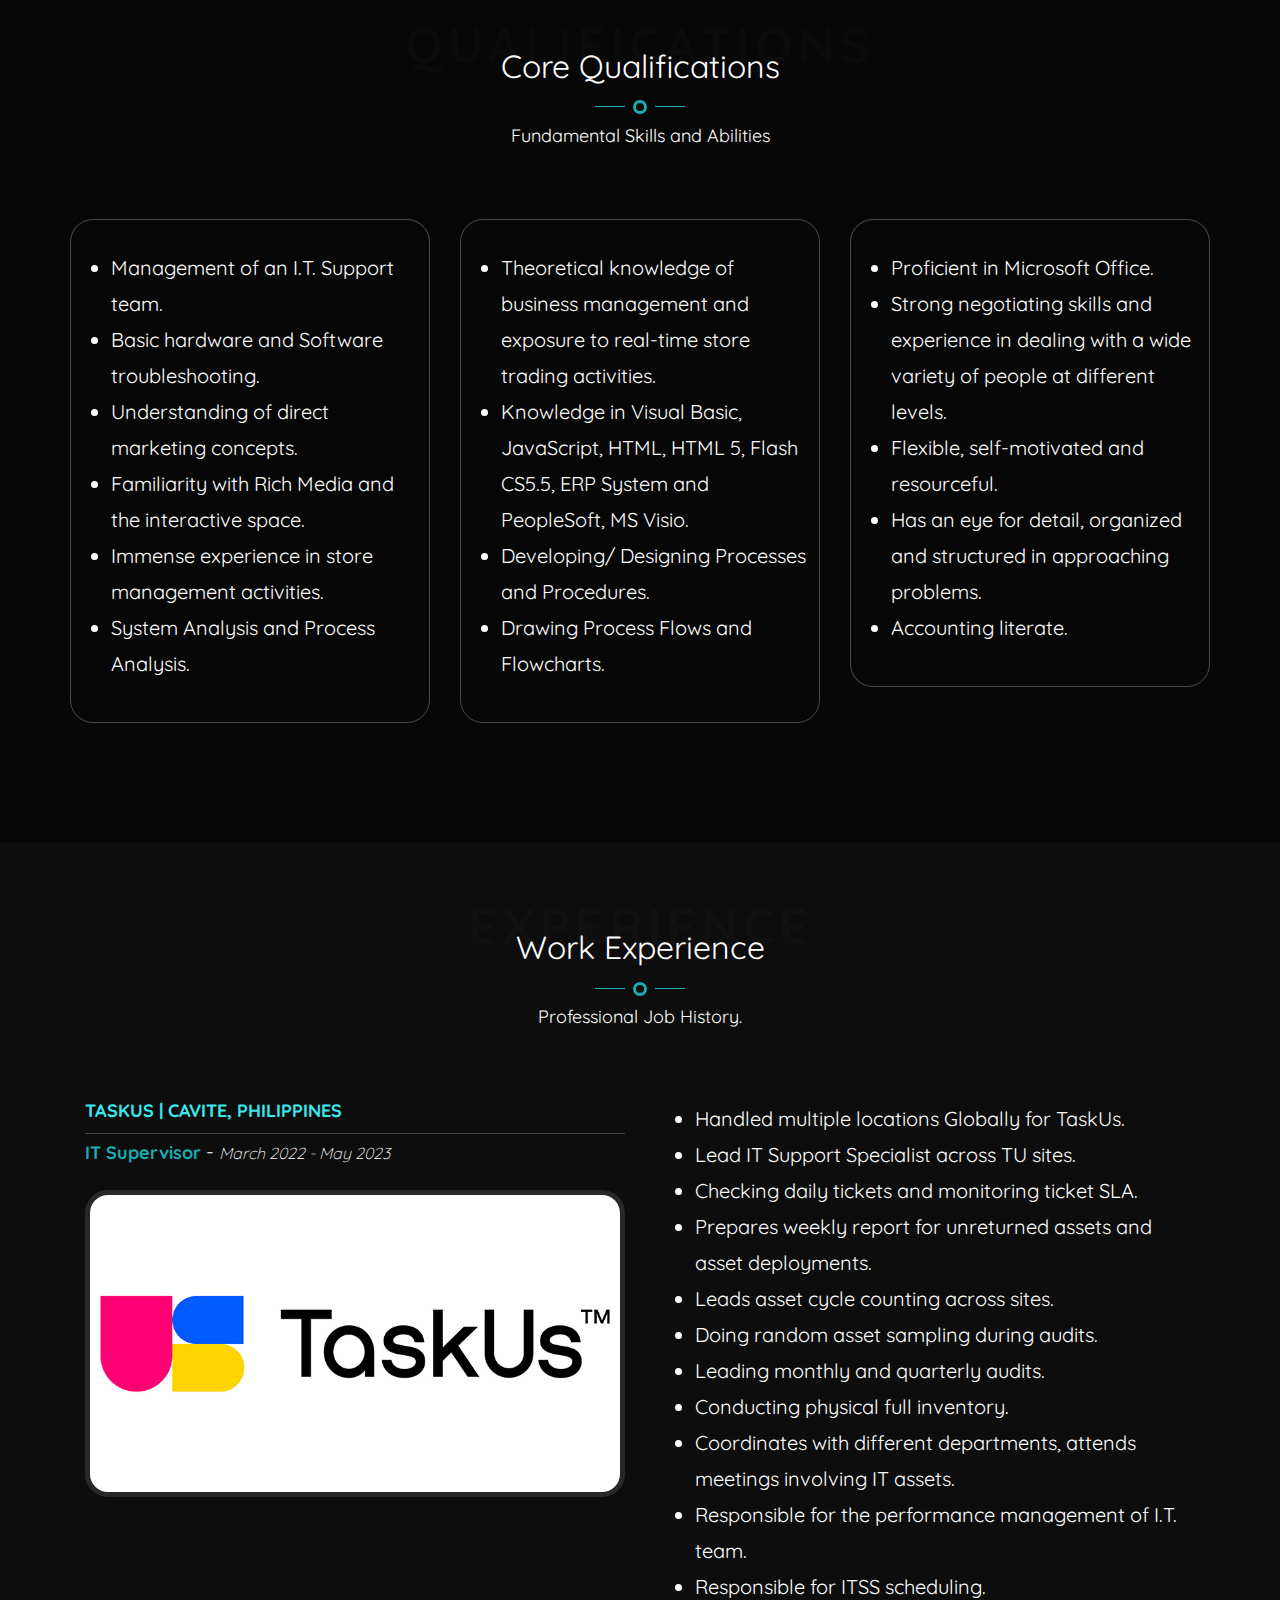
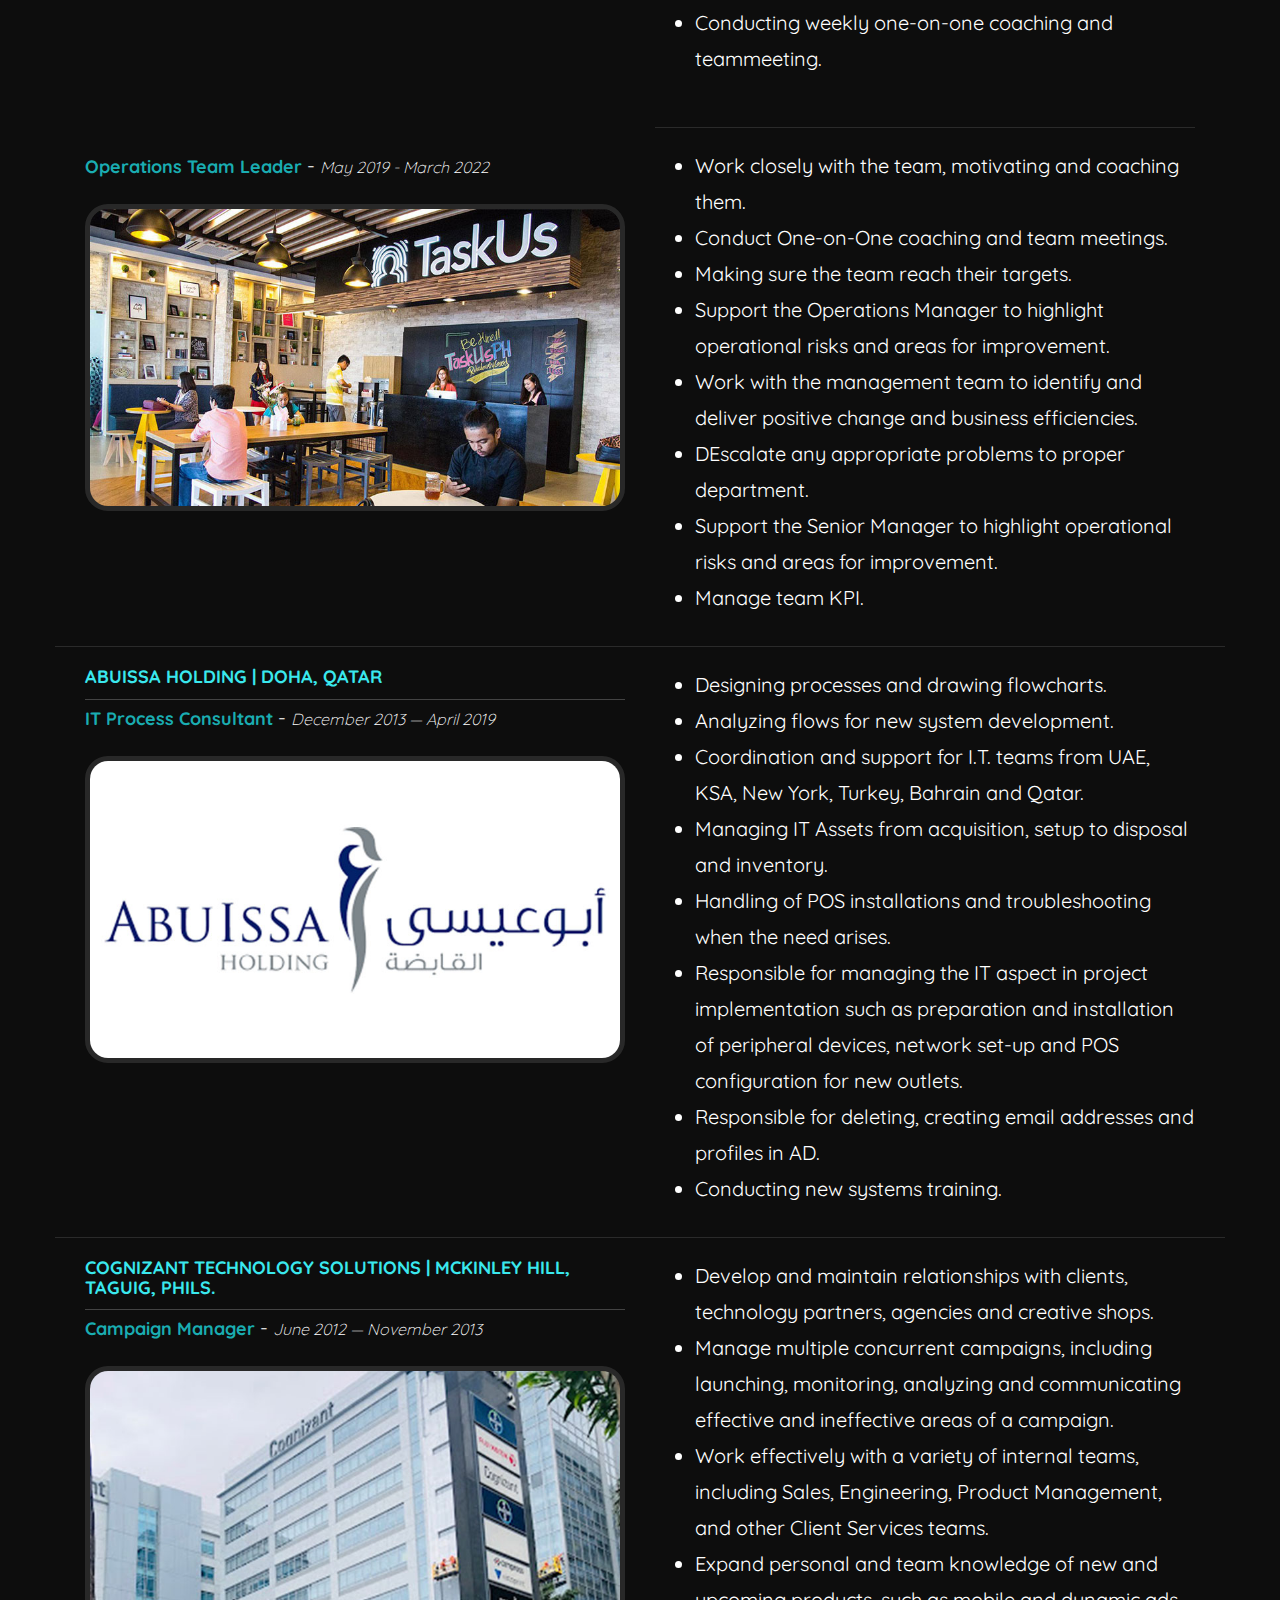
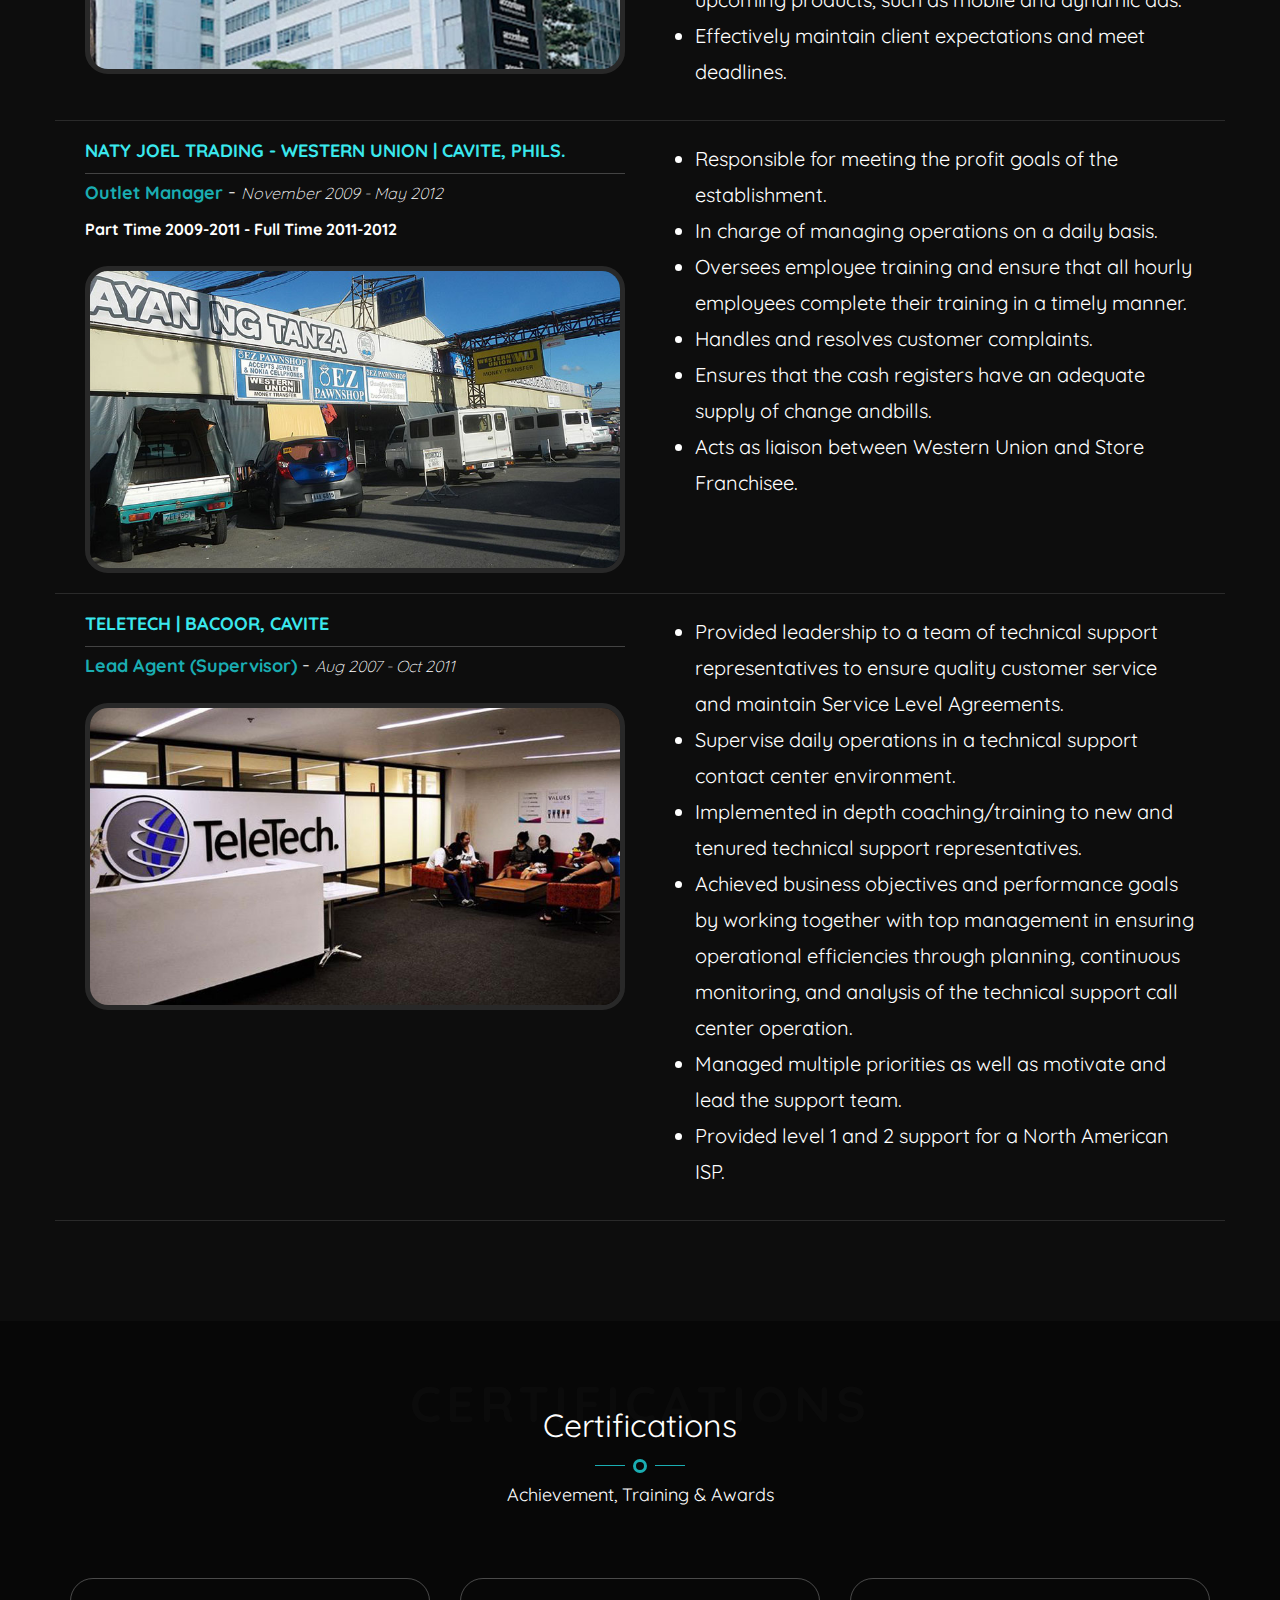
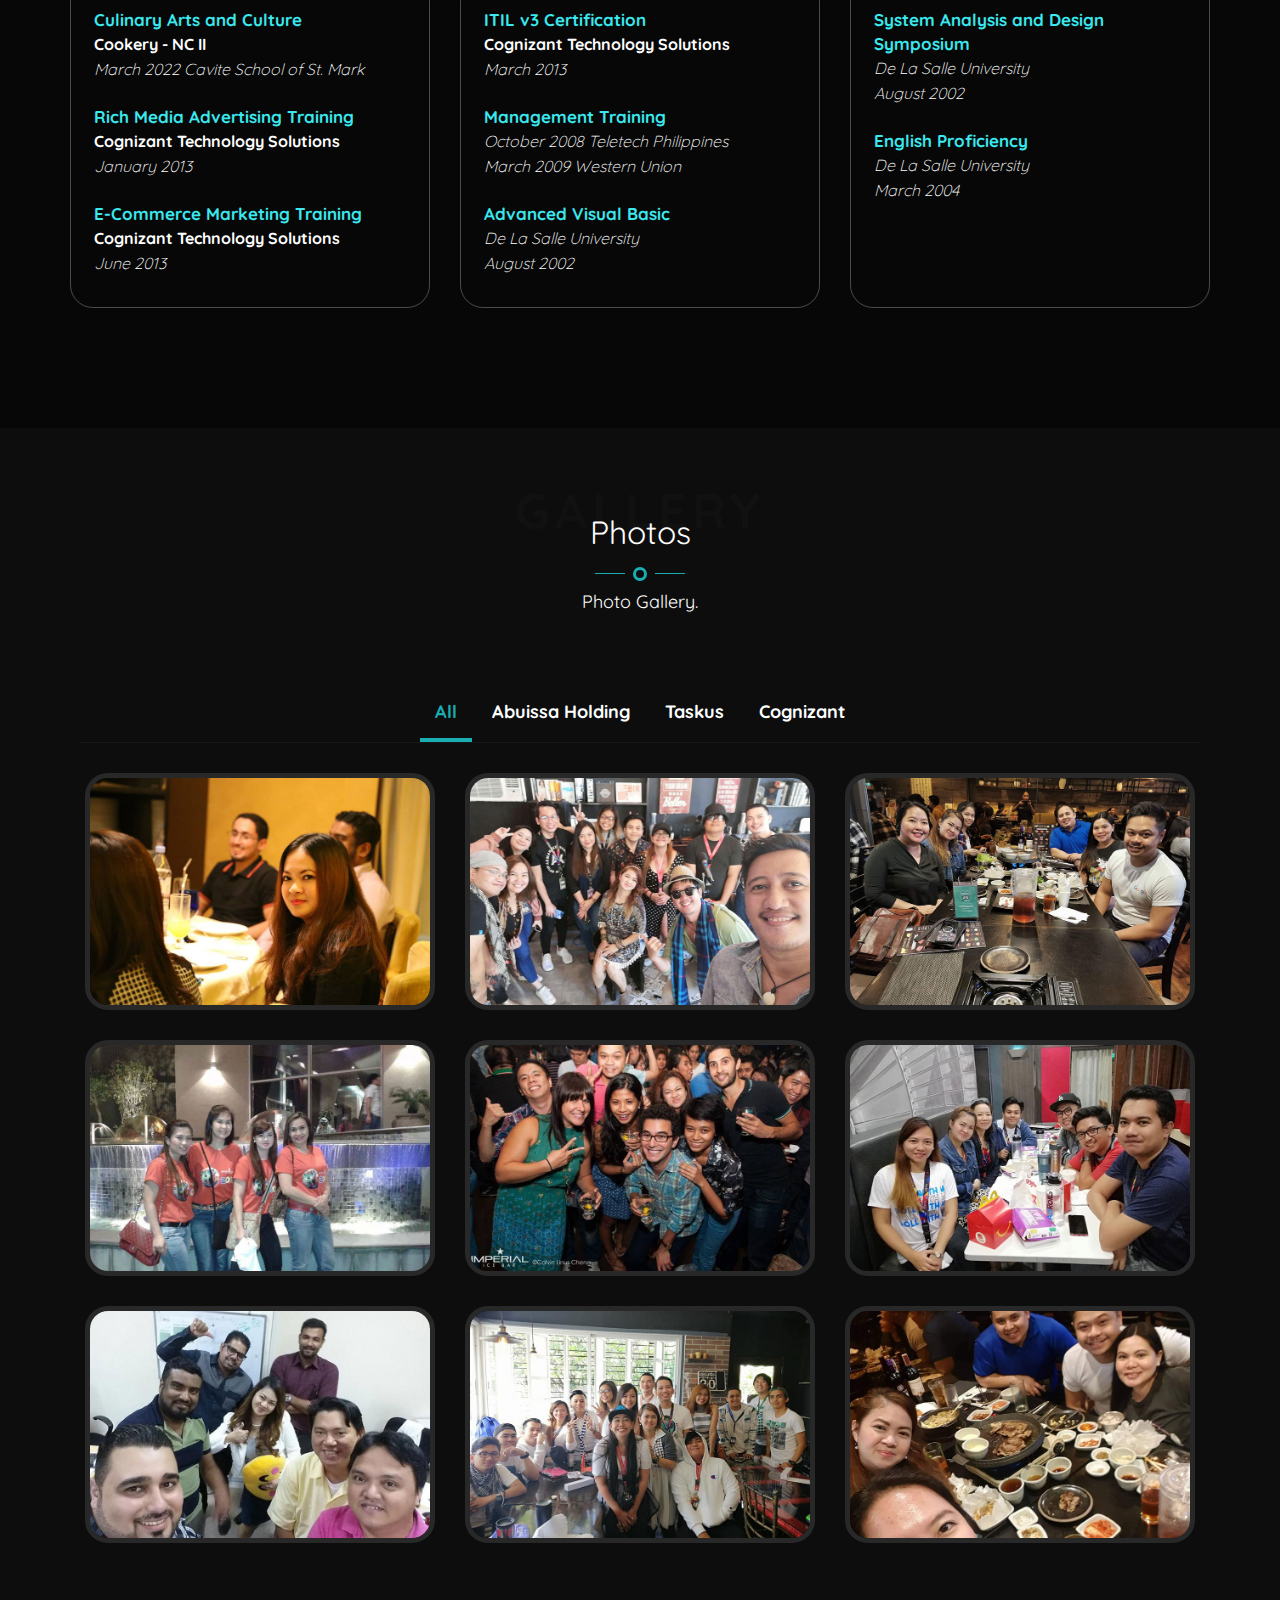
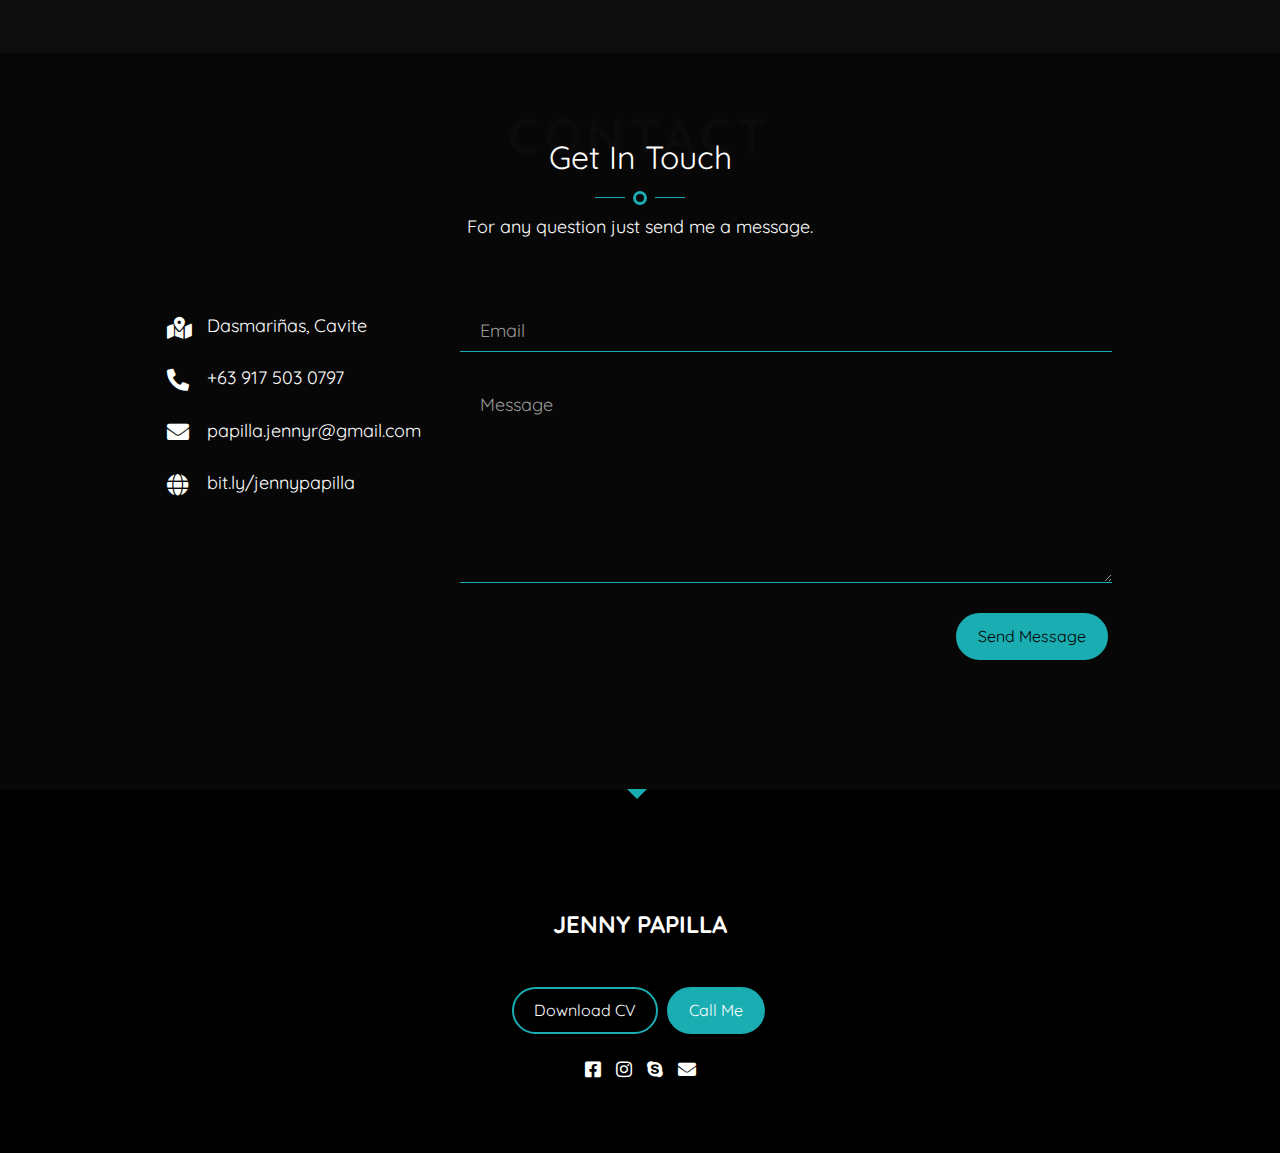
==== commit 935486b9: "Update index.html" ====
--- a/index.html
+++ b/index.html
@@ -227,7 +227,7 @@
                      <div class="col-md-6">
                         <div class="item mb-20">
                            <h4>TASKUS | CAVITE, PHILIPPINES</h4>
-                           <span class="meta">IT Supervisor</span> - <span class="year">May 2019 - May 2023</span>
+                           <span class="meta">IT Supervisor</span> - <span class="year">March 2022 - May 2023</span>
                         </div>
                        <div class="item mb-20">
 						<img class="img-fluid" src="images/tuskus2.jpg" alt="">
